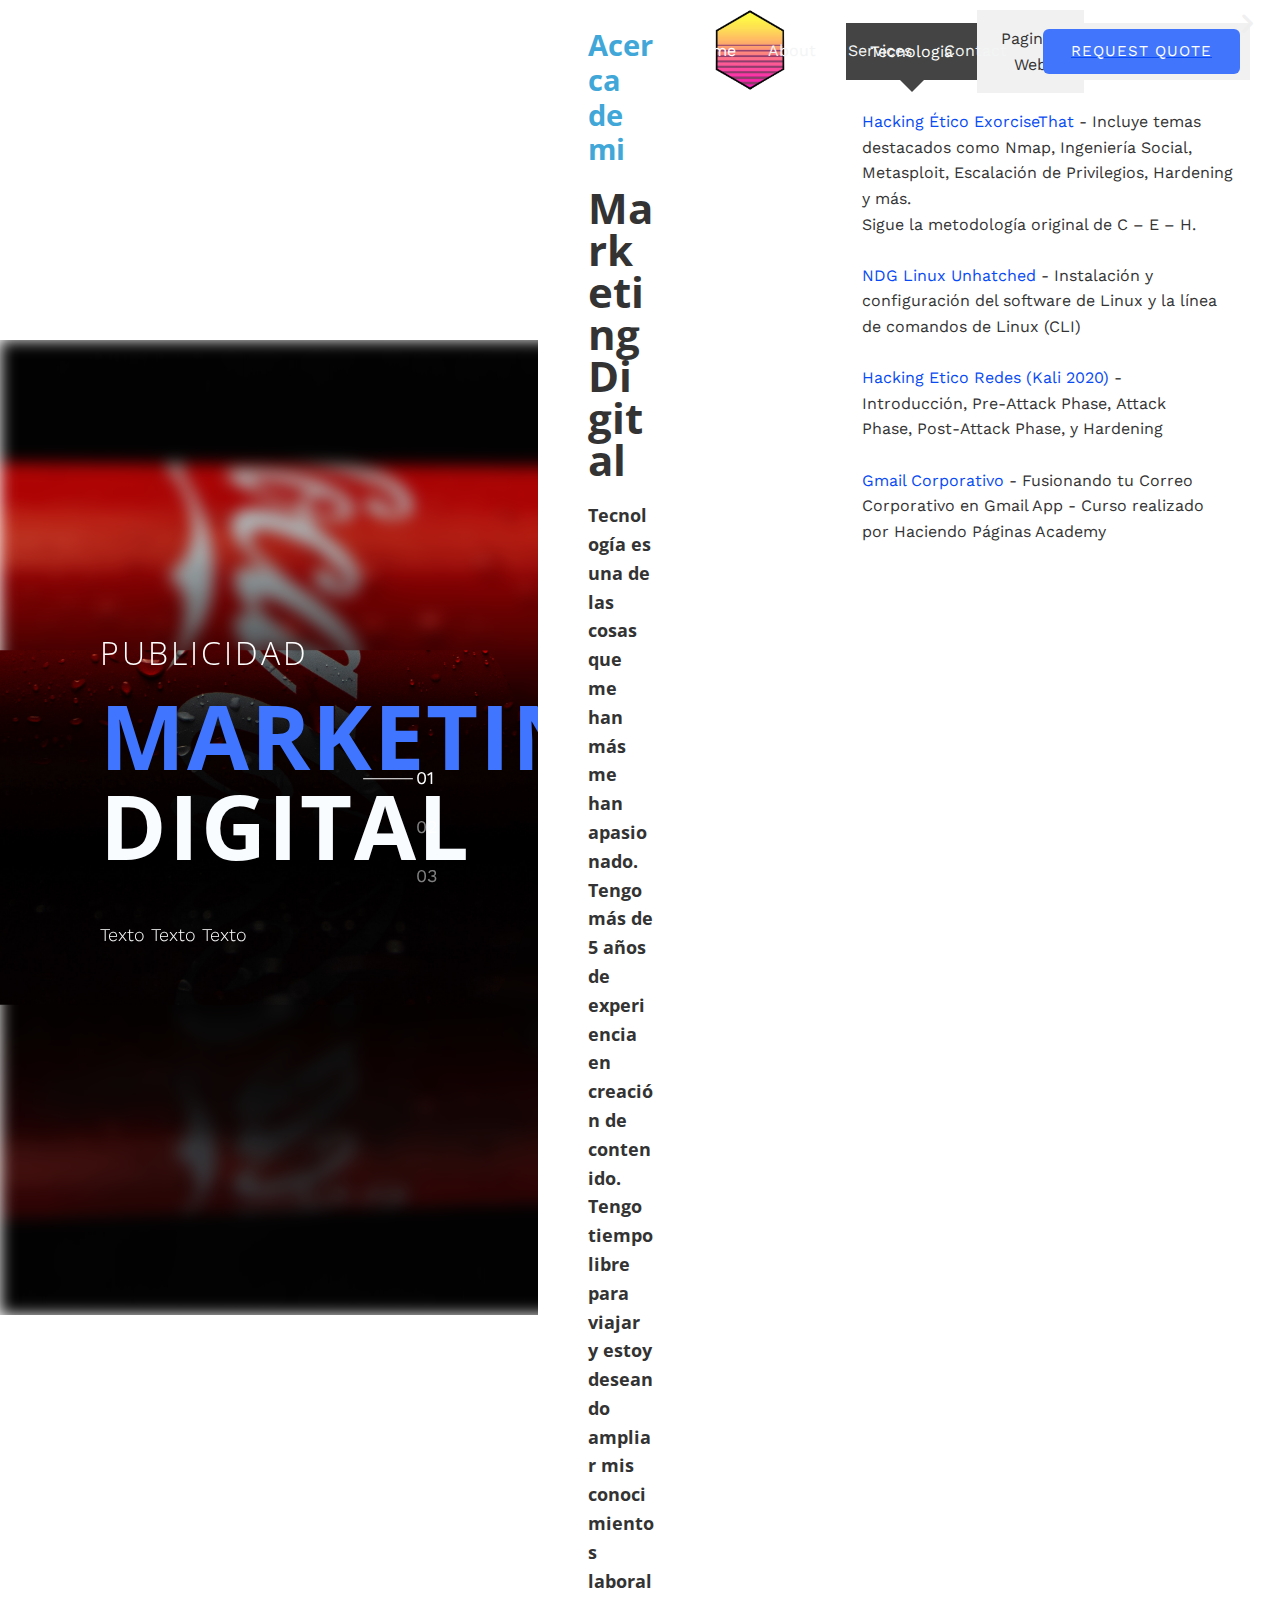
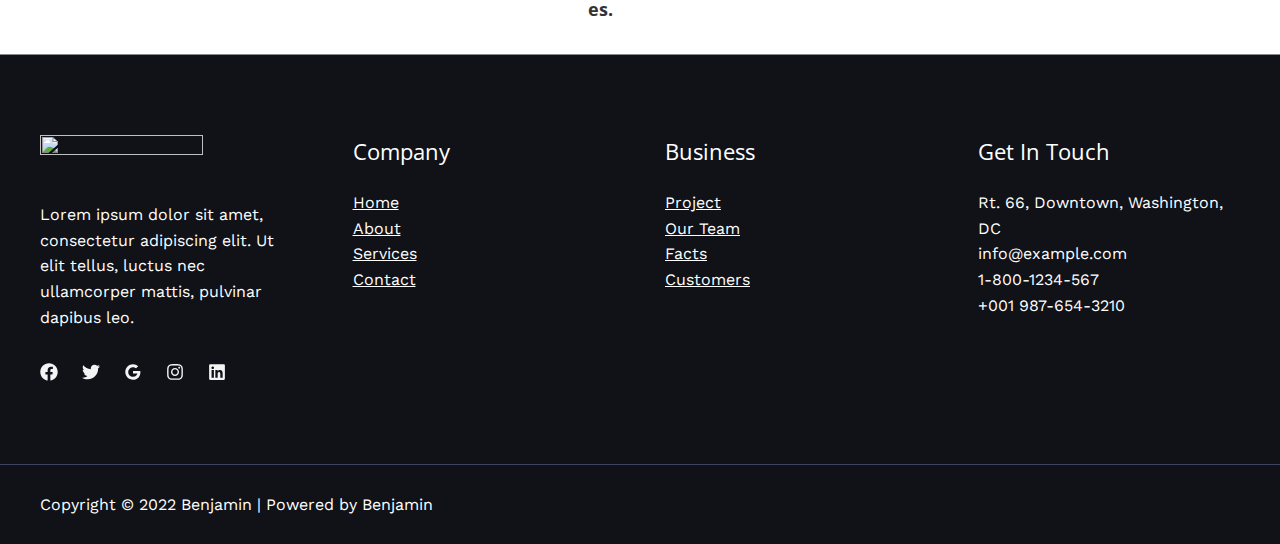
==== index.html @ 21168aa7 "pagina web" ====
<!DOCTYPE html>
<html lang="en-US">
<head>
<meta charset="UTF-8">
<meta name="viewport" content="width=device-width, initial-scale=1">
<link rel="profile" href="https://gmpg.org/xfn/11">

<title>Benjamin &#8211; Just another WordPress site</title>
<meta name="robots" content="max-image-preview:large">
<link rel="dns-prefetch" href="//fonts.googleapis.com">
<link rel="alternate" type="application/rss+xml" title="Benjamin &raquo; Feed" href="https://hexabenja.github.io/feed/">
<link rel="alternate" type="application/rss+xml" title="Benjamin &raquo; Comments Feed" href="https://hexabenja.github.io/comments/feed/">
<link rel="alternate" type="application/rss+xml" title="Benjamin &raquo; Home Comments Feed" href="https://hexabenja.github.io/home/feed/">
<script>
window._wpemojiSettings = {"baseUrl":"https:\/\/s.w.org\/images\/core\/emoji\/14.0.0\/72x72\/","ext":".png","svgUrl":"https:\/\/s.w.org\/images\/core\/emoji\/14.0.0\/svg\/","svgExt":".svg","source":{"concatemoji":"https:\/\/hexabenja.github.io\/wp-includes\/js\/wp-emoji-release.min.js?ver=6.1"}};
/*! This file is auto-generated */
!function(e,a,t){var n,r,o,i=a.createElement("canvas"),p=i.getContext&&i.getContext("2d");function s(e,t){var a=String.fromCharCode,e=(p.clearRect(0,0,i.width,i.height),p.fillText(a.apply(this,e),0,0),i.toDataURL());return p.clearRect(0,0,i.width,i.height),p.fillText(a.apply(this,t),0,0),e===i.toDataURL()}function c(e){var t=a.createElement("script");t.src=e,t.defer=t.type="text/javascript",a.getElementsByTagName("head")[0].appendChild(t)}for(o=Array("flag","emoji"),t.supports={everything:!0,everythingExceptFlag:!0},r=0;r<o.length;r++)t.supports[o[r]]=function(e){if(p&&p.fillText)switch(p.textBaseline="top",p.font="600 32px Arial",e){case"flag":return s([127987,65039,8205,9895,65039],[127987,65039,8203,9895,65039])?!1:!s([55356,56826,55356,56819],[55356,56826,8203,55356,56819])&&!s([55356,57332,56128,56423,56128,56418,56128,56421,56128,56430,56128,56423,56128,56447],[55356,57332,8203,56128,56423,8203,56128,56418,8203,56128,56421,8203,56128,56430,8203,56128,56423,8203,56128,56447]);case"emoji":return!s([129777,127995,8205,129778,127999],[129777,127995,8203,129778,127999])}return!1}(o[r]),t.supports.everything=t.supports.everything&&t.supports[o[r]],"flag"!==o[r]&&(t.supports.everythingExceptFlag=t.supports.everythingExceptFlag&&t.supports[o[r]]);t.supports.everythingExceptFlag=t.supports.everythingExceptFlag&&!t.supports.flag,t.DOMReady=!1,t.readyCallback=function(){t.DOMReady=!0},t.supports.everything||(n=function(){t.readyCallback()},a.addEventListener?(a.addEventListener("DOMContentLoaded",n,!1),e.addEventListener("load",n,!1)):(e.attachEvent("onload",n),a.attachEvent("onreadystatechange",function(){"complete"===a.readyState&&t.readyCallback()})),(e=t.source||{}).concatemoji?c(e.concatemoji):e.wpemoji&&e.twemoji&&(c(e.twemoji),c(e.wpemoji)))}(window,document,window._wpemojiSettings);
</script>
<style>img.wp-smiley,
img.emoji {
	display: inline !important;
	border: none !important;
	box-shadow: none !important;
	height: 1em !important;
	width: 1em !important;
	margin: 0 0.07em !important;
	vertical-align: -0.1em !important;
	background: none !important;
	padding: 0 !important;
}</style>
	<link rel="stylesheet" id="astra-theme-css-css" href="https://hexabenja.github.io/wp-content/themes/astra/assets/css/minified/frontend.min.css?ver=3.9.2" media="all">
<style id="astra-theme-css-inline-css">.ast-no-sidebar .entry-content .alignfull {margin-left: calc( -50vw + 50%);margin-right: calc( -50vw + 50%);max-width: 100vw;width: 100vw;}.ast-no-sidebar .entry-content .alignwide {margin-left: calc(-41vw + 50%);margin-right: calc(-41vw + 50%);max-width: unset;width: unset;}.ast-no-sidebar .entry-content .alignfull .alignfull,.ast-no-sidebar .entry-content .alignfull .alignwide,.ast-no-sidebar .entry-content .alignwide .alignfull,.ast-no-sidebar .entry-content .alignwide .alignwide,.ast-no-sidebar .entry-content .wp-block-column .alignfull,.ast-no-sidebar .entry-content .wp-block-column .alignwide{width: 100%;margin-left: auto;margin-right: auto;}.wp-block-gallery,.blocks-gallery-grid {margin: 0;}.wp-block-separator {max-width: 100px;}.wp-block-separator.is-style-wide,.wp-block-separator.is-style-dots {max-width: none;}.entry-content .has-2-columns .wp-block-column:first-child {padding-right: 10px;}.entry-content .has-2-columns .wp-block-column:last-child {padding-left: 10px;}@media (max-width: 782px) {.entry-content .wp-block-columns .wp-block-column {flex-basis: 100%;}.entry-content .has-2-columns .wp-block-column:first-child {padding-right: 0;}.entry-content .has-2-columns .wp-block-column:last-child {padding-left: 0;}}body .entry-content .wp-block-latest-posts {margin-left: 0;}body .entry-content .wp-block-latest-posts li {list-style: none;}.ast-no-sidebar .ast-container .entry-content .wp-block-latest-posts {margin-left: 0;}.ast-header-break-point .entry-content .alignwide {margin-left: auto;margin-right: auto;}.entry-content .blocks-gallery-item img {margin-bottom: auto;}.wp-block-pullquote {border-top: 4px solid #555d66;border-bottom: 4px solid #555d66;color: #40464d;}:root{--ast-container-default-xlg-padding:6.67em;--ast-container-default-lg-padding:5.67em;--ast-container-default-slg-padding:4.34em;--ast-container-default-md-padding:3.34em;--ast-container-default-sm-padding:6.67em;--ast-container-default-xs-padding:2.4em;--ast-container-default-xxs-padding:1.4em;}html{font-size:100%;}a,.page-title{color:var(--ast-global-color-1);}a:hover,a:focus{color:var(--ast-global-color-1);}body,button,input,select,textarea,.ast-button,.ast-custom-button{font-family:'Work Sans',sans-serif;font-weight:400;font-size:16px;font-size:1rem;line-height:1.6;}blockquote{color:var(--ast-global-color-3);}h1,.entry-content h1,.entry-content h1 a,h2,.entry-content h2,.entry-content h2 a,h3,.entry-content h3,.entry-content h3 a,h4,.entry-content h4,.entry-content h4 a,h5,.entry-content h5,.entry-content h5 a,h6,.entry-content h6,.entry-content h6 a,.site-title,.site-title a{font-family:'Open Sans',sans-serif;font-weight:700;}.site-title{font-size:35px;font-size:2.1875rem;display:none;}header .custom-logo-link img{max-width:120px;}.astra-logo-svg{width:120px;}.ast-archive-description .ast-archive-title{font-size:40px;font-size:2.5rem;}.site-header .site-description{font-size:15px;font-size:0.9375rem;display:none;}.entry-title{font-size:30px;font-size:1.875rem;}h1,.entry-content h1,.entry-content h1 a{font-size:48px;font-size:3rem;font-weight:700;font-family:'Open Sans',sans-serif;line-height:1.2;}h2,.entry-content h2,.entry-content h2 a{font-size:42px;font-size:2.625rem;font-family:'Open Sans',sans-serif;line-height:1;}h3,.entry-content h3,.entry-content h3 a{font-size:28px;font-size:1.75rem;font-family:'Open Sans',sans-serif;line-height:1;}h4,.entry-content h4,.entry-content h4 a{font-size:20px;font-size:1.25rem;font-family:'Open Sans',sans-serif;}h5,.entry-content h5,.entry-content h5 a{font-size:18px;font-size:1.125rem;font-family:'Open Sans',sans-serif;}h6,.entry-content h6,.entry-content h6 a{font-size:15px;font-size:0.9375rem;font-family:'Open Sans',sans-serif;}.ast-single-post .entry-title,.page-title{font-size:30px;font-size:1.875rem;}::selection{background-color:var(--ast-global-color-0);color:#ffffff;}body,h1,.entry-title a,.entry-content h1,.entry-content h1 a,h2,.entry-content h2,.entry-content h2 a,h3,.entry-content h3,.entry-content h3 a,h4,.entry-content h4,.entry-content h4 a,h5,.entry-content h5,.entry-content h5 a,h6,.entry-content h6,.entry-content h6 a{color:var(--ast-global-color-3);}.tagcloud a:hover,.tagcloud a:focus,.tagcloud a.current-item{color:#ffffff;border-color:var(--ast-global-color-1);background-color:var(--ast-global-color-1);}input:focus,input[type="text"]:focus,input[type="email"]:focus,input[type="url"]:focus,input[type="password"]:focus,input[type="reset"]:focus,input[type="search"]:focus,textarea:focus{border-color:var(--ast-global-color-1);}input[type="radio"]:checked,input[type=reset],input[type="checkbox"]:checked,input[type="checkbox"]:hover:checked,input[type="checkbox"]:focus:checked,input[type=range]::-webkit-slider-thumb{border-color:var(--ast-global-color-1);background-color:var(--ast-global-color-1);box-shadow:none;}.site-footer a:hover + .post-count,.site-footer a:focus + .post-count{background:var(--ast-global-color-1);border-color:var(--ast-global-color-1);}.single .nav-links .nav-previous,.single .nav-links .nav-next{color:var(--ast-global-color-1);}.entry-meta,.entry-meta *{line-height:1.45;color:var(--ast-global-color-1);}.entry-meta a:hover,.entry-meta a:hover *,.entry-meta a:focus,.entry-meta a:focus *,.page-links > .page-link,.page-links .page-link:hover,.post-navigation a:hover{color:var(--ast-global-color-1);}#cat option,.secondary .calendar_wrap thead a,.secondary .calendar_wrap thead a:visited{color:var(--ast-global-color-1);}.secondary .calendar_wrap #today,.ast-progress-val span{background:var(--ast-global-color-1);}.secondary a:hover + .post-count,.secondary a:focus + .post-count{background:var(--ast-global-color-1);border-color:var(--ast-global-color-1);}.calendar_wrap #today > a{color:#ffffff;}.page-links .page-link,.single .post-navigation a{color:var(--ast-global-color-1);}.widget-title{font-size:22px;font-size:1.375rem;color:var(--ast-global-color-3);}.site-logo-img img{ transition:all 0.2s linear;}.ast-page-builder-template .hentry {margin: 0;}.ast-page-builder-template .site-content > .ast-container {max-width: 100%;padding: 0;}.ast-page-builder-template .site-content #primary {padding: 0;margin: 0;}.ast-page-builder-template .no-results {text-align: center;margin: 4em auto;}.ast-page-builder-template .ast-pagination {padding: 2em;}.ast-page-builder-template .entry-header.ast-no-title.ast-no-thumbnail {margin-top: 0;}.ast-page-builder-template .entry-header.ast-header-without-markup {margin-top: 0;margin-bottom: 0;}.ast-page-builder-template .entry-header.ast-no-title.ast-no-meta {margin-bottom: 0;}.ast-page-builder-template.single .post-navigation {padding-bottom: 2em;}.ast-page-builder-template.single-post .site-content > .ast-container {max-width: 100%;}.ast-page-builder-template .entry-header {margin-top: 4em;margin-left: auto;margin-right: auto;padding-left: 20px;padding-right: 20px;}.single.ast-page-builder-template .entry-header {padding-left: 20px;padding-right: 20px;}.ast-page-builder-template .ast-archive-description {margin: 4em auto 0;padding-left: 20px;padding-right: 20px;}.ast-page-builder-template.ast-no-sidebar .entry-content .alignwide {margin-left: 0;margin-right: 0;}@media (max-width:768px){#ast-desktop-header{display:none;}}@media (min-width:768px){#ast-mobile-header{display:none;}}.wp-block-buttons.aligncenter{justify-content:center;}@media (max-width:782px){.entry-content .wp-block-columns .wp-block-column{margin-left:0px;}}.wp-block-image.aligncenter{margin-left:auto;margin-right:auto;}.wp-block-table.aligncenter{margin-left:auto;margin-right:auto;}@media (max-width:768px){.ast-separate-container #primary,.ast-separate-container #secondary{padding:1.5em 0;}#primary,#secondary{padding:1.5em 0;margin:0;}.ast-left-sidebar #content > .ast-container{display:flex;flex-direction:column-reverse;width:100%;}.ast-separate-container .ast-article-post,.ast-separate-container .ast-article-single{padding:1.5em 2.14em;}.ast-author-box img.avatar{margin:20px 0 0 0;}}@media (min-width:769px){.ast-separate-container.ast-right-sidebar #primary,.ast-separate-container.ast-left-sidebar #primary{border:0;}.search-no-results.ast-separate-container #primary{margin-bottom:4em;}}.elementor-button-wrapper .elementor-button{border-style:solid;text-decoration:none;border-top-width:0px;border-right-width:0px;border-left-width:0px;border-bottom-width:0px;}body .elementor-button.elementor-size-sm,body .elementor-button.elementor-size-xs,body .elementor-button.elementor-size-md,body .elementor-button.elementor-size-lg,body .elementor-button.elementor-size-xl,body .elementor-button{border-radius:6px;padding-top:17px;padding-right:35px;padding-bottom:17px;padding-left:35px;}.elementor-button-wrapper .elementor-button{border-color:var(--ast-global-color-0);background-color:var(--ast-global-color-0);}.elementor-button-wrapper .elementor-button:hover,.elementor-button-wrapper .elementor-button:focus{color:#ffffff;background-color:var(--ast-global-color-1);border-color:var(--ast-global-color-1);}.wp-block-button .wp-block-button__link ,.elementor-button-wrapper .elementor-button,.elementor-button-wrapper .elementor-button:visited{color:#ffffff;}.elementor-button-wrapper .elementor-button{font-family:inherit;font-weight:400;line-height:1;text-transform:uppercase;letter-spacing:1px;}body .elementor-button.elementor-size-sm,body .elementor-button.elementor-size-xs,body .elementor-button.elementor-size-md,body .elementor-button.elementor-size-lg,body .elementor-button.elementor-size-xl,body .elementor-button{font-size:15px;font-size:0.9375rem;}.wp-block-button .wp-block-button__link:hover,.wp-block-button .wp-block-button__link:focus{color:#ffffff;background-color:var(--ast-global-color-1);border-color:var(--ast-global-color-1);}.elementor-widget-heading h1.elementor-heading-title{line-height:1.2;}.elementor-widget-heading h2.elementor-heading-title{line-height:1;}.elementor-widget-heading h3.elementor-heading-title{line-height:1;}.wp-block-button .wp-block-button__link{border-style:solid;border-top-width:0px;border-right-width:0px;border-left-width:0px;border-bottom-width:0px;border-color:var(--ast-global-color-0);background-color:var(--ast-global-color-0);color:#ffffff;font-family:inherit;font-weight:400;line-height:1;text-transform:uppercase;letter-spacing:1px;font-size:15px;font-size:0.9375rem;border-radius:6px;padding-top:17px;padding-right:35px;padding-bottom:17px;padding-left:35px;}.menu-toggle,button,.ast-button,.ast-custom-button,.button,input#submit,input[type="button"],input[type="submit"],input[type="reset"]{border-style:solid;border-top-width:0px;border-right-width:0px;border-left-width:0px;border-bottom-width:0px;color:#ffffff;border-color:var(--ast-global-color-0);background-color:var(--ast-global-color-0);border-radius:6px;padding-top:17px;padding-right:35px;padding-bottom:17px;padding-left:35px;font-family:inherit;font-weight:400;font-size:15px;font-size:0.9375rem;line-height:1;text-transform:uppercase;letter-spacing:1px;}button:focus,.menu-toggle:hover,button:hover,.ast-button:hover,.ast-custom-button:hover .button:hover,.ast-custom-button:hover ,input[type=reset]:hover,input[type=reset]:focus,input#submit:hover,input#submit:focus,input[type="button"]:hover,input[type="button"]:focus,input[type="submit"]:hover,input[type="submit"]:focus{color:#ffffff;background-color:var(--ast-global-color-1);border-color:var(--ast-global-color-1);}@media (min-width:544px){.ast-container{max-width:100%;}}@media (max-width:544px){.ast-separate-container .ast-article-post,.ast-separate-container .ast-article-single,.ast-separate-container .comments-title,.ast-separate-container .ast-archive-description{padding:1.5em 1em;}.ast-separate-container #content .ast-container{padding-left:0.54em;padding-right:0.54em;}.ast-separate-container .ast-comment-list li.depth-1{padding:1.5em 1em;margin-bottom:1.5em;}.ast-separate-container .ast-comment-list .bypostauthor{padding:.5em;}.ast-search-menu-icon.ast-dropdown-active .search-field{width:170px;}}@media (max-width:768px){.ast-mobile-header-stack .main-header-bar .ast-search-menu-icon{display:inline-block;}.ast-header-break-point.ast-header-custom-item-outside .ast-mobile-header-stack .main-header-bar .ast-search-icon{margin:0;}.ast-comment-avatar-wrap img{max-width:2.5em;}.ast-separate-container .ast-comment-list li.depth-1{padding:1.5em 2.14em;}.ast-separate-container .comment-respond{padding:2em 2.14em;}.ast-comment-meta{padding:0 1.8888em 1.3333em;}}body,.ast-separate-container{background-color:var(--ast-global-color-4);;background-image:none;;}.ast-no-sidebar.ast-separate-container .entry-content .alignfull {margin-left: -6.67em;margin-right: -6.67em;width: auto;}@media (max-width: 1200px) {.ast-no-sidebar.ast-separate-container .entry-content .alignfull {margin-left: -2.4em;margin-right: -2.4em;}}@media (max-width: 768px) {.ast-no-sidebar.ast-separate-container .entry-content .alignfull {margin-left: -2.14em;margin-right: -2.14em;}}@media (max-width: 544px) {.ast-no-sidebar.ast-separate-container .entry-content .alignfull {margin-left: -1em;margin-right: -1em;}}.ast-no-sidebar.ast-separate-container .entry-content .alignwide {margin-left: -20px;margin-right: -20px;}.ast-no-sidebar.ast-separate-container .entry-content .wp-block-column .alignfull,.ast-no-sidebar.ast-separate-container .entry-content .wp-block-column .alignwide {margin-left: auto;margin-right: auto;width: 100%;}@media (max-width:768px){.site-title{display:none;}.ast-archive-description .ast-archive-title{font-size:40px;}.site-header .site-description{display:none;}.entry-title{font-size:30px;}h1,.entry-content h1,.entry-content h1 a{font-size:40px;}h2,.entry-content h2,.entry-content h2 a{font-size:35px;}h3,.entry-content h3,.entry-content h3 a{font-size:24px;}.ast-single-post .entry-title,.page-title{font-size:30px;}.astra-logo-svg{width:140px;}header .custom-logo-link img,.ast-header-break-point .site-logo-img .custom-mobile-logo-link img{max-width:140px;}}@media (max-width:544px){.site-title{display:none;}.ast-archive-description .ast-archive-title{font-size:40px;}.site-header .site-description{display:none;}.entry-title{font-size:30px;}h1,.entry-content h1,.entry-content h1 a{font-size:28px;}h2,.entry-content h2,.entry-content h2 a{font-size:24px;}h3,.entry-content h3,.entry-content h3 a{font-size:20px;}h4,.entry-content h4,.entry-content h4 a{font-size:18px;font-size:1.125rem;}h5,.entry-content h5,.entry-content h5 a{font-size:17px;font-size:1.0625rem;}h6,.entry-content h6,.entry-content h6 a{font-size:15px;font-size:0.9375rem;}.ast-single-post .entry-title,.page-title{font-size:30px;}header .custom-logo-link img,.ast-header-break-point .site-branding img,.ast-header-break-point .custom-logo-link img{max-width:120px;}.astra-logo-svg{width:120px;}.ast-header-break-point .site-logo-img .custom-mobile-logo-link img{max-width:120px;}}@media (max-width:768px){html{font-size:91.2%;}}@media (max-width:544px){html{font-size:91.2%;}}@media (min-width:769px){.ast-container{max-width:1240px;}}@font-face {font-family: "Astra";src: url(https://hexabenja.github.io/wp-content/themes/astra/assets/fonts/astra.woff) format("woff"),url(https://hexabenja.github.io/wp-content/themes/astra/assets/fonts/astra.ttf) format("truetype"),url(https://hexabenja.github.io/wp-content/themes/astra/assets/fonts/astra.svg#astra) format("svg");font-weight: normal;font-style: normal;font-display: fallback;}@media (min-width:769px){.main-header-menu .sub-menu .menu-item.ast-left-align-sub-menu:hover > .sub-menu,.main-header-menu .sub-menu .menu-item.ast-left-align-sub-menu.focus > .sub-menu{margin-left:-2px;}}.ast-theme-transparent-header [data-section="section-header-mobile-trigger"] .ast-button-wrap .ast-mobile-menu-trigger-fill,.ast-theme-transparent-header [data-section="section-header-mobile-trigger"] .ast-button-wrap .ast-mobile-menu-trigger-minimal{border:none;}.astra-icon-down_arrow::after {content: "\e900";font-family: Astra;}.astra-icon-close::after {content: "\e5cd";font-family: Astra;}.astra-icon-drag_handle::after {content: "\e25d";font-family: Astra;}.astra-icon-format_align_justify::after {content: "\e235";font-family: Astra;}.astra-icon-menu::after {content: "\e5d2";font-family: Astra;}.astra-icon-reorder::after {content: "\e8fe";font-family: Astra;}.astra-icon-search::after {content: "\e8b6";font-family: Astra;}.astra-icon-zoom_in::after {content: "\e56b";font-family: Astra;}.astra-icon-check-circle::after {content: "\e901";font-family: Astra;}.astra-icon-shopping-cart::after {content: "\f07a";font-family: Astra;}.astra-icon-shopping-bag::after {content: "\f290";font-family: Astra;}.astra-icon-shopping-basket::after {content: "\f291";font-family: Astra;}.astra-icon-circle-o::after {content: "\e903";font-family: Astra;}.astra-icon-certificate::after {content: "\e902";font-family: Astra;}blockquote {padding: 1.2em;}:root .has-ast-global-color-0-color{color:var(--ast-global-color-0);}:root .has-ast-global-color-0-background-color{background-color:var(--ast-global-color-0);}:root .wp-block-button .has-ast-global-color-0-color{color:var(--ast-global-color-0);}:root .wp-block-button .has-ast-global-color-0-background-color{background-color:var(--ast-global-color-0);}:root .has-ast-global-color-1-color{color:var(--ast-global-color-1);}:root .has-ast-global-color-1-background-color{background-color:var(--ast-global-color-1);}:root .wp-block-button .has-ast-global-color-1-color{color:var(--ast-global-color-1);}:root .wp-block-button .has-ast-global-color-1-background-color{background-color:var(--ast-global-color-1);}:root .has-ast-global-color-2-color{color:var(--ast-global-color-2);}:root .has-ast-global-color-2-background-color{background-color:var(--ast-global-color-2);}:root .wp-block-button .has-ast-global-color-2-color{color:var(--ast-global-color-2);}:root .wp-block-button .has-ast-global-color-2-background-color{background-color:var(--ast-global-color-2);}:root .has-ast-global-color-3-color{color:var(--ast-global-color-3);}:root .has-ast-global-color-3-background-color{background-color:var(--ast-global-color-3);}:root .wp-block-button .has-ast-global-color-3-color{color:var(--ast-global-color-3);}:root .wp-block-button .has-ast-global-color-3-background-color{background-color:var(--ast-global-color-3);}:root .has-ast-global-color-4-color{color:var(--ast-global-color-4);}:root .has-ast-global-color-4-background-color{background-color:var(--ast-global-color-4);}:root .wp-block-button .has-ast-global-color-4-color{color:var(--ast-global-color-4);}:root .wp-block-button .has-ast-global-color-4-background-color{background-color:var(--ast-global-color-4);}:root .has-ast-global-color-5-color{color:var(--ast-global-color-5);}:root .has-ast-global-color-5-background-color{background-color:var(--ast-global-color-5);}:root .wp-block-button .has-ast-global-color-5-color{color:var(--ast-global-color-5);}:root .wp-block-button .has-ast-global-color-5-background-color{background-color:var(--ast-global-color-5);}:root .has-ast-global-color-6-color{color:var(--ast-global-color-6);}:root .has-ast-global-color-6-background-color{background-color:var(--ast-global-color-6);}:root .wp-block-button .has-ast-global-color-6-color{color:var(--ast-global-color-6);}:root .wp-block-button .has-ast-global-color-6-background-color{background-color:var(--ast-global-color-6);}:root .has-ast-global-color-7-color{color:var(--ast-global-color-7);}:root .has-ast-global-color-7-background-color{background-color:var(--ast-global-color-7);}:root .wp-block-button .has-ast-global-color-7-color{color:var(--ast-global-color-7);}:root .wp-block-button .has-ast-global-color-7-background-color{background-color:var(--ast-global-color-7);}:root .has-ast-global-color-8-color{color:var(--ast-global-color-8);}:root .has-ast-global-color-8-background-color{background-color:var(--ast-global-color-8);}:root .wp-block-button .has-ast-global-color-8-color{color:var(--ast-global-color-8);}:root .wp-block-button .has-ast-global-color-8-background-color{background-color:var(--ast-global-color-8);}:root{--ast-global-color-0:#4175FC;--ast-global-color-1:#084AF3;--ast-global-color-2:#101218;--ast-global-color-3:#494B51;--ast-global-color-4:#F3F5F5;--ast-global-color-5:#FFFFFF;--ast-global-color-6:#000000;--ast-global-color-7:#4B4F58;--ast-global-color-8:#F6F7F8;}:root {--ast-border-color : #dddddd;}.ast-theme-transparent-header #masthead .site-logo-img .transparent-custom-logo .astra-logo-svg{width:120px;}.ast-theme-transparent-header #masthead .site-logo-img .transparent-custom-logo img{ max-width:120px;}@media (min-width:768px){.ast-theme-transparent-header #masthead{position:absolute;left:0;right:0;}.ast-theme-transparent-header .main-header-bar,.ast-theme-transparent-header.ast-header-break-point .main-header-bar{background:none;}body.elementor-editor-active.ast-theme-transparent-header #masthead,.fl-builder-edit .ast-theme-transparent-header #masthead,body.vc_editor.ast-theme-transparent-header #masthead,body.brz-ed.ast-theme-transparent-header #masthead{z-index:0;}.ast-header-break-point.ast-replace-site-logo-transparent.ast-theme-transparent-header .custom-mobile-logo-link{display:none;}.ast-header-break-point.ast-replace-site-logo-transparent.ast-theme-transparent-header .transparent-custom-logo{display:inline-block;}.ast-theme-transparent-header .ast-above-header,.ast-theme-transparent-header .ast-above-header.ast-above-header-bar{background-image:none;background-color:transparent;}.ast-theme-transparent-header .ast-below-header{background-image:none;background-color:transparent;}}.ast-theme-transparent-header .ast-builder-menu .main-header-menu,.ast-theme-transparent-header .ast-builder-menu .main-header-menu .menu-link,.ast-theme-transparent-header [CLASS*="ast-builder-menu-"] .main-header-menu .menu-item > .menu-link,.ast-theme-transparent-header .ast-masthead-custom-menu-items,.ast-theme-transparent-header .ast-masthead-custom-menu-items a,.ast-theme-transparent-header .ast-builder-menu .main-header-menu .menu-item > .ast-menu-toggle,.ast-theme-transparent-header .ast-builder-menu .main-header-menu .menu-item > .ast-menu-toggle,.ast-theme-transparent-header .ast-above-header-navigation a,.ast-header-break-point.ast-theme-transparent-header .ast-above-header-navigation a,.ast-header-break-point.ast-theme-transparent-header .ast-above-header-navigation > ul.ast-above-header-menu > .menu-item-has-children:not(.current-menu-item) > .ast-menu-toggle,.ast-theme-transparent-header .ast-below-header-menu,.ast-theme-transparent-header .ast-below-header-menu a,.ast-header-break-point.ast-theme-transparent-header .ast-below-header-menu a,.ast-header-break-point.ast-theme-transparent-header .ast-below-header-menu,.ast-theme-transparent-header .main-header-menu .menu-link{color:var(--ast-global-color-4);}.ast-theme-transparent-header .ast-builder-menu .main-header-menu .menu-item:hover > .menu-link,.ast-theme-transparent-header .ast-builder-menu .main-header-menu .menu-item:hover > .ast-menu-toggle,.ast-theme-transparent-header .ast-builder-menu .main-header-menu .ast-masthead-custom-menu-items a:hover,.ast-theme-transparent-header .ast-builder-menu .main-header-menu .focus > .menu-link,.ast-theme-transparent-header .ast-builder-menu .main-header-menu .focus > .ast-menu-toggle,.ast-theme-transparent-header .ast-builder-menu .main-header-menu .current-menu-item > .menu-link,.ast-theme-transparent-header .ast-builder-menu .main-header-menu .current-menu-ancestor > .menu-link,.ast-theme-transparent-header .ast-builder-menu .main-header-menu .current-menu-item > .ast-menu-toggle,.ast-theme-transparent-header .ast-builder-menu .main-header-menu .current-menu-ancestor > .ast-menu-toggle,.ast-theme-transparent-header [CLASS*="ast-builder-menu-"] .main-header-menu .current-menu-item > .menu-link,.ast-theme-transparent-header [CLASS*="ast-builder-menu-"] .main-header-menu .current-menu-ancestor > .menu-link,.ast-theme-transparent-header [CLASS*="ast-builder-menu-"] .main-header-menu .current-menu-item > .ast-menu-toggle,.ast-theme-transparent-header [CLASS*="ast-builder-menu-"] .main-header-menu .current-menu-ancestor > .ast-menu-toggle,.ast-theme-transparent-header .main-header-menu .menu-item:hover > .menu-link,.ast-theme-transparent-header .main-header-menu .current-menu-item > .menu-link,.ast-theme-transparent-header .main-header-menu .current-menu-ancestor > .menu-link{color:var(--ast-global-color-5);}@media (max-width:768px){.ast-theme-transparent-header #masthead{position:absolute;left:0;right:0;}.ast-theme-transparent-header .main-header-bar,.ast-theme-transparent-header.ast-header-break-point .main-header-bar{background:none;}body.elementor-editor-active.ast-theme-transparent-header #masthead,.fl-builder-edit .ast-theme-transparent-header #masthead,body.vc_editor.ast-theme-transparent-header #masthead,body.brz-ed.ast-theme-transparent-header #masthead{z-index:0;}.ast-header-break-point.ast-replace-site-logo-transparent.ast-theme-transparent-header .custom-mobile-logo-link{display:none;}.ast-header-break-point.ast-replace-site-logo-transparent.ast-theme-transparent-header .transparent-custom-logo{display:inline-block;}.ast-theme-transparent-header .ast-above-header,.ast-theme-transparent-header .ast-above-header.ast-above-header-bar{background-image:none;background-color:transparent;}.ast-theme-transparent-header .ast-below-header{background-image:none;background-color:transparent;}}@media (max-width:768px){.ast-theme-transparent-header .ast-builder-menu .main-header-menu,.ast-theme-transparent-header .ast-builder-menu .main-header-menu .menu-link,.ast-theme-transparent-header [CLASS*="ast-builder-menu-"] .main-header-menu .menu-item > .menu-link,.ast-theme-transparent-header .ast-masthead-custom-menu-items,.ast-theme-transparent-header .ast-masthead-custom-menu-items a,.ast-theme-transparent-header .ast-builder-menu .main-header-menu .menu-item > .ast-menu-toggle,.ast-theme-transparent-header .ast-builder-menu .main-header-menu .menu-item > .ast-menu-toggle,.ast-theme-transparent-header .main-header-menu .menu-link{color:var(--ast-global-color-3);}.ast-theme-transparent-header .ast-builder-menu .main-header-menu .menu-item:hover > .menu-link,.ast-theme-transparent-header .ast-builder-menu .main-header-menu .menu-item:hover > .ast-menu-toggle,.ast-theme-transparent-header .ast-builder-menu .main-header-menu .ast-masthead-custom-menu-items a:hover,.ast-theme-transparent-header .ast-builder-menu .main-header-menu .focus > .menu-link,.ast-theme-transparent-header .ast-builder-menu .main-header-menu .focus > .ast-menu-toggle,.ast-theme-transparent-header .ast-builder-menu .main-header-menu .current-menu-item > .menu-link,.ast-theme-transparent-header .ast-builder-menu .main-header-menu .current-menu-ancestor > .menu-link,.ast-theme-transparent-header .ast-builder-menu .main-header-menu .current-menu-item > .ast-menu-toggle,.ast-theme-transparent-header .ast-builder-menu .main-header-menu .current-menu-ancestor > .ast-menu-toggle,.ast-theme-transparent-header [CLASS*="ast-builder-menu-"] .main-header-menu .current-menu-item > .menu-link,.ast-theme-transparent-header [CLASS*="ast-builder-menu-"] .main-header-menu .current-menu-ancestor > .menu-link,.ast-theme-transparent-header [CLASS*="ast-builder-menu-"] .main-header-menu .current-menu-item > .ast-menu-toggle,.ast-theme-transparent-header [CLASS*="ast-builder-menu-"] .main-header-menu .current-menu-ancestor > .ast-menu-toggle,.ast-theme-transparent-header .main-header-menu .menu-item:hover > .menu-link,.ast-theme-transparent-header .main-header-menu .current-menu-item > .menu-link,.ast-theme-transparent-header .main-header-menu .current-menu-ancestor > .menu-link{color:var(--ast-global-color-1);}}.ast-theme-transparent-header #ast-desktop-header > [CLASS*="-header-wrap"]:nth-last-child(2) > [CLASS*="-header-bar"],.ast-theme-transparent-header.ast-header-break-point #ast-mobile-header > [CLASS*="-header-wrap"]:nth-last-child(2) > [CLASS*="-header-bar"]{border-bottom-width:0px;border-bottom-style:solid;}.ast-breadcrumbs .trail-browse,.ast-breadcrumbs .trail-items,.ast-breadcrumbs .trail-items li{display:inline-block;margin:0;padding:0;border:none;background:inherit;text-indent:0;}.ast-breadcrumbs .trail-browse{font-size:inherit;font-style:inherit;font-weight:inherit;color:inherit;}.ast-breadcrumbs .trail-items{list-style:none;}.trail-items li::after{padding:0 0.3em;content:"\00bb";}.trail-items li:last-of-type::after{display:none;}h1,.entry-content h1,h2,.entry-content h2,h3,.entry-content h3,h4,.entry-content h4,h5,.entry-content h5,h6,.entry-content h6{color:var(--ast-global-color-2);}@media (max-width:768px){.ast-builder-grid-row-container.ast-builder-grid-row-tablet-3-firstrow .ast-builder-grid-row > *:first-child,.ast-builder-grid-row-container.ast-builder-grid-row-tablet-3-lastrow .ast-builder-grid-row > *:last-child{grid-column:1 / -1;}}@media (max-width:544px){.ast-builder-grid-row-container.ast-builder-grid-row-mobile-3-firstrow .ast-builder-grid-row > *:first-child,.ast-builder-grid-row-container.ast-builder-grid-row-mobile-3-lastrow .ast-builder-grid-row > *:last-child{grid-column:1 / -1;}}.ast-builder-layout-element[data-section="title_tagline"]{display:flex;}@media (max-width:768px){.ast-header-break-point .ast-builder-layout-element[data-section="title_tagline"]{display:flex;}}@media (max-width:544px){.ast-header-break-point .ast-builder-layout-element[data-section="title_tagline"]{display:flex;}}[data-section*="section-hb-button-"] .menu-link{display:none;}.ast-header-button-1[data-section*="section-hb-button-"] .ast-builder-button-wrap .ast-custom-button{line-height:1;}.ast-header-button-1 .ast-custom-button{color:var(--ast-global-color-5);background:var(--ast-global-color-0);}.ast-header-button-1 .ast-custom-button:hover{color:var(--ast-global-color-3);background:var(--ast-global-color-5);}.ast-header-button-1[data-section*="section-hb-button-"] .ast-builder-button-wrap .ast-custom-button{padding-top:15px;padding-bottom:15px;padding-left:28px;padding-right:28px;}.ast-header-button-1[data-section="section-hb-button-1"]{display:flex;}@media (max-width:768px){.ast-header-break-point .ast-header-button-1[data-section="section-hb-button-1"]{display:none;}}@media (max-width:544px){.ast-header-break-point .ast-header-button-1[data-section="section-hb-button-1"]{display:flex;}}.ast-builder-menu-1{font-family:inherit;font-weight:inherit;}.ast-builder-menu-1 .sub-menu,.ast-builder-menu-1 .inline-on-mobile .sub-menu{border-top-width:1px;border-bottom-width:1px;border-right-width:1px;border-left-width:1px;border-color:#eaeaea;border-style:solid;border-radius:0px;}.ast-builder-menu-1 .main-header-menu > .menu-item > .sub-menu,.ast-builder-menu-1 .main-header-menu > .menu-item > .astra-full-megamenu-wrapper{margin-top:0px;}.ast-desktop .ast-builder-menu-1 .main-header-menu > .menu-item > .sub-menu:before,.ast-desktop .ast-builder-menu-1 .main-header-menu > .menu-item > .astra-full-megamenu-wrapper:before{height:calc( 0px + 5px );}.ast-desktop .ast-builder-menu-1 .menu-item .sub-menu .menu-link{border-style:none;}@media (max-width:768px){.ast-builder-menu-1 .main-header-menu .menu-item > .menu-link{color:var(--ast-global-color-3);}.ast-builder-menu-1 .menu-item > .ast-menu-toggle{color:var(--ast-global-color-3);}.ast-builder-menu-1 .menu-item:hover > .menu-link,.ast-builder-menu-1 .inline-on-mobile .menu-item:hover > .ast-menu-toggle{color:var(--ast-global-color-1);}.ast-builder-menu-1 .menu-item:hover > .ast-menu-toggle{color:var(--ast-global-color-1);}.ast-builder-menu-1 .menu-item.current-menu-item > .menu-link,.ast-builder-menu-1 .inline-on-mobile .menu-item.current-menu-item > .ast-menu-toggle,.ast-builder-menu-1 .current-menu-ancestor > .menu-link,.ast-builder-menu-1 .current-menu-ancestor > .ast-menu-toggle{color:var(--ast-global-color-1);}.ast-builder-menu-1 .menu-item.current-menu-item > .ast-menu-toggle{color:var(--ast-global-color-1);}.ast-header-break-point .ast-builder-menu-1 .menu-item.menu-item-has-children > .ast-menu-toggle{top:0;}.ast-builder-menu-1 .menu-item-has-children > .menu-link:after{content:unset;}}@media (max-width:544px){.ast-header-break-point .ast-builder-menu-1 .menu-item.menu-item-has-children > .ast-menu-toggle{top:0;}}.ast-builder-menu-1{display:flex;}@media (max-width:768px){.ast-header-break-point .ast-builder-menu-1{display:flex;}}@media (max-width:544px){.ast-header-break-point .ast-builder-menu-1{display:flex;}}.site-below-footer-wrap{padding-top:20px;padding-bottom:20px;}.site-below-footer-wrap[data-section="section-below-footer-builder"]{background-color:;;background-image:none;;min-height:80px;border-style:solid;border-width:0px;border-top-width:1px;border-top-color:rgba(81,86,129,0.72);}.site-below-footer-wrap[data-section="section-below-footer-builder"] .ast-builder-grid-row{max-width:1200px;margin-left:auto;margin-right:auto;}.site-below-footer-wrap[data-section="section-below-footer-builder"] .ast-builder-grid-row,.site-below-footer-wrap[data-section="section-below-footer-builder"] .site-footer-section{align-items:flex-start;}.site-below-footer-wrap[data-section="section-below-footer-builder"].ast-footer-row-inline .site-footer-section{display:flex;margin-bottom:0;}.ast-builder-grid-row-full .ast-builder-grid-row{grid-template-columns:1fr;}@media (max-width:768px){.site-below-footer-wrap[data-section="section-below-footer-builder"].ast-footer-row-tablet-inline .site-footer-section{display:flex;margin-bottom:0;}.site-below-footer-wrap[data-section="section-below-footer-builder"].ast-footer-row-tablet-stack .site-footer-section{display:block;margin-bottom:10px;}.ast-builder-grid-row-container.ast-builder-grid-row-tablet-full .ast-builder-grid-row{grid-template-columns:1fr;}}@media (max-width:544px){.site-below-footer-wrap[data-section="section-below-footer-builder"].ast-footer-row-mobile-inline .site-footer-section{display:flex;margin-bottom:0;}.site-below-footer-wrap[data-section="section-below-footer-builder"].ast-footer-row-mobile-stack .site-footer-section{display:block;margin-bottom:10px;}.ast-builder-grid-row-container.ast-builder-grid-row-mobile-full .ast-builder-grid-row{grid-template-columns:1fr;}}@media (max-width:544px){.site-below-footer-wrap[data-section="section-below-footer-builder"]{padding-left:30px;padding-right:30px;}}.site-below-footer-wrap[data-section="section-below-footer-builder"]{display:grid;}@media (max-width:768px){.ast-header-break-point .site-below-footer-wrap[data-section="section-below-footer-builder"]{display:grid;}}@media (max-width:544px){.ast-header-break-point .site-below-footer-wrap[data-section="section-below-footer-builder"]{display:grid;}}.ast-footer-copyright{text-align:left;}.ast-footer-copyright {color:var(--ast-global-color-5);}@media (max-width:768px){.ast-footer-copyright{text-align:center;}}@media (max-width:544px){.ast-footer-copyright{text-align:center;}}.ast-footer-copyright.ast-builder-layout-element{display:flex;}@media (max-width:768px){.ast-header-break-point .ast-footer-copyright.ast-builder-layout-element{display:flex;}}@media (max-width:544px){.ast-header-break-point .ast-footer-copyright.ast-builder-layout-element{display:flex;}}.ast-builder-social-element:hover {color: #0274be;}.ast-social-stack-desktop .ast-builder-social-element,.ast-social-stack-tablet .ast-builder-social-element,.ast-social-stack-mobile .ast-builder-social-element {margin-top: 6px;margin-bottom: 6px;}.ast-social-color-type-official .ast-builder-social-element,.ast-social-color-type-official .social-item-label {color: var(--color);background-color: var(--background-color);}.header-social-inner-wrap.ast-social-color-type-official .ast-builder-social-element svg,.footer-social-inner-wrap.ast-social-color-type-official .ast-builder-social-element svg {fill: currentColor;}.social-show-label-true .ast-builder-social-element {width: auto;padding: 0 0.4em;}[data-section^="section-fb-social-icons-"] .footer-social-inner-wrap {text-align: center;}.ast-footer-social-wrap {width: 100%;}.ast-footer-social-wrap .ast-builder-social-element:first-child {margin-left: 0;}.ast-footer-social-wrap .ast-builder-social-element:last-child {margin-right: 0;}.ast-header-social-wrap .ast-builder-social-element:first-child {margin-left: 0;}.ast-header-social-wrap .ast-builder-social-element:last-child {margin-right: 0;}.ast-builder-social-element {line-height: 1;color: #3a3a3a;background: transparent;vertical-align: middle;transition: all 0.01s;margin-left: 6px;margin-right: 6px;justify-content: center;align-items: center;}.ast-builder-social-element {line-height: 1;color: #3a3a3a;background: transparent;vertical-align: middle;transition: all 0.01s;margin-left: 6px;margin-right: 6px;justify-content: center;align-items: center;}.ast-builder-social-element .social-item-label {padding-left: 6px;}.ast-footer-social-1-wrap .ast-builder-social-element{margin-left:12px;margin-right:12px;}.ast-footer-social-1-wrap .ast-builder-social-element svg{width:18px;height:18px;}.ast-footer-social-1-wrap .ast-social-color-type-custom svg{fill:var(--ast-global-color-4);}.ast-footer-social-1-wrap .ast-social-color-type-custom .ast-builder-social-element:hover{color:var(--ast-global-color-5);}.ast-footer-social-1-wrap .ast-social-color-type-custom .ast-builder-social-element:hover svg{fill:var(--ast-global-color-5);}.ast-footer-social-1-wrap .ast-social-color-type-custom .social-item-label{color:var(--ast-global-color-4);}.ast-footer-social-1-wrap .ast-builder-social-element:hover .social-item-label{color:var(--ast-global-color-5);}[data-section="section-fb-social-icons-1"] .footer-social-inner-wrap{text-align:left;}@media (max-width:768px){[data-section="section-fb-social-icons-1"] .footer-social-inner-wrap{text-align:left;}}@media (max-width:544px){[data-section="section-fb-social-icons-1"] .footer-social-inner-wrap{text-align:left;}}.ast-builder-layout-element[data-section="section-fb-social-icons-1"]{display:flex;}@media (max-width:768px){.ast-header-break-point .ast-builder-layout-element[data-section="section-fb-social-icons-1"]{display:flex;}}@media (max-width:544px){.ast-header-break-point .ast-builder-layout-element[data-section="section-fb-social-icons-1"]{display:flex;}}.site-footer{background-color:var(--ast-global-color-2);;background-image:none;;}.site-primary-footer-wrap{padding-top:45px;padding-bottom:45px;}.site-primary-footer-wrap[data-section="section-primary-footer-builder"]{background-color:;;background-image:none;;border-style:solid;border-width:0px;border-top-width:1px;border-top-color:rgba(230,230,230,0.57);}.site-primary-footer-wrap[data-section="section-primary-footer-builder"] .ast-builder-grid-row{max-width:1200px;margin-left:auto;margin-right:auto;}.site-primary-footer-wrap[data-section="section-primary-footer-builder"] .ast-builder-grid-row,.site-primary-footer-wrap[data-section="section-primary-footer-builder"] .site-footer-section{align-items:flex-start;}.site-primary-footer-wrap[data-section="section-primary-footer-builder"].ast-footer-row-inline .site-footer-section{display:flex;margin-bottom:0;}.ast-builder-grid-row-4-equal .ast-builder-grid-row{grid-template-columns:repeat( 4,1fr );}@media (max-width:768px){.site-primary-footer-wrap[data-section="section-primary-footer-builder"].ast-footer-row-tablet-inline .site-footer-section{display:flex;margin-bottom:0;}.site-primary-footer-wrap[data-section="section-primary-footer-builder"].ast-footer-row-tablet-stack .site-footer-section{display:block;margin-bottom:10px;}.ast-builder-grid-row-container.ast-builder-grid-row-tablet-2-equal .ast-builder-grid-row{grid-template-columns:repeat( 2,1fr );}}@media (max-width:544px){.site-primary-footer-wrap[data-section="section-primary-footer-builder"].ast-footer-row-mobile-inline .site-footer-section{display:flex;margin-bottom:0;}.site-primary-footer-wrap[data-section="section-primary-footer-builder"].ast-footer-row-mobile-stack .site-footer-section{display:block;margin-bottom:10px;}.ast-builder-grid-row-container.ast-builder-grid-row-mobile-full .ast-builder-grid-row{grid-template-columns:1fr;}}.site-primary-footer-wrap[data-section="section-primary-footer-builder"]{padding-top:80px;padding-bottom:80px;}@media (max-width:768px){.site-primary-footer-wrap[data-section="section-primary-footer-builder"]{padding-top:50px;padding-bottom:20px;padding-left:30px;padding-right:30px;}}.site-primary-footer-wrap[data-section="section-primary-footer-builder"]{display:grid;}@media (max-width:768px){.ast-header-break-point .site-primary-footer-wrap[data-section="section-primary-footer-builder"]{display:grid;}}@media (max-width:544px){.ast-header-break-point .site-primary-footer-wrap[data-section="section-primary-footer-builder"]{display:grid;}}.footer-widget-area[data-section="sidebar-widgets-footer-widget-1"] .footer-widget-area-inner{text-align:left;}@media (max-width:768px){.footer-widget-area[data-section="sidebar-widgets-footer-widget-1"] .footer-widget-area-inner{text-align:left;}}@media (max-width:544px){.footer-widget-area[data-section="sidebar-widgets-footer-widget-1"] .footer-widget-area-inner{text-align:left;}}.footer-widget-area[data-section="sidebar-widgets-footer-widget-1"] .footer-widget-area-inner{color:var(--ast-global-color-5);}.footer-widget-area[data-section="sidebar-widgets-footer-widget-1"]{display:block;}@media (max-width:768px){.ast-header-break-point .footer-widget-area[data-section="sidebar-widgets-footer-widget-1"]{display:block;}}@media (max-width:544px){.ast-header-break-point .footer-widget-area[data-section="sidebar-widgets-footer-widget-1"]{display:block;}}.footer-widget-area[data-section="sidebar-widgets-footer-widget-2"] .footer-widget-area-inner a{color:var(--ast-global-color-5);}.footer-widget-area[data-section="sidebar-widgets-footer-widget-2"] .footer-widget-area-inner a:hover{color:var(--ast-global-color-4);}.footer-widget-area[data-section="sidebar-widgets-footer-widget-2"] .widget-title{color:var(--ast-global-color-5);}.footer-widget-area[data-section="sidebar-widgets-footer-widget-2"]{display:block;}@media (max-width:768px){.ast-header-break-point .footer-widget-area[data-section="sidebar-widgets-footer-widget-2"]{display:block;}}@media (max-width:544px){.ast-header-break-point .footer-widget-area[data-section="sidebar-widgets-footer-widget-2"]{display:block;}}.footer-widget-area[data-section="sidebar-widgets-footer-widget-3"] .footer-widget-area-inner a{color:var(--ast-global-color-5);}.footer-widget-area[data-section="sidebar-widgets-footer-widget-3"] .footer-widget-area-inner a:hover{color:var(--ast-global-color-4);}.footer-widget-area[data-section="sidebar-widgets-footer-widget-3"] .widget-title{color:var(--ast-global-color-5);}.footer-widget-area[data-section="sidebar-widgets-footer-widget-3"]{display:block;}@media (max-width:768px){.ast-header-break-point .footer-widget-area[data-section="sidebar-widgets-footer-widget-3"]{display:block;}}@media (max-width:544px){.ast-header-break-point .footer-widget-area[data-section="sidebar-widgets-footer-widget-3"]{display:block;}}.footer-widget-area[data-section="sidebar-widgets-footer-widget-4"] .footer-widget-area-inner{color:var(--ast-global-color-5);}.footer-widget-area[data-section="sidebar-widgets-footer-widget-4"] .widget-title{color:var(--ast-global-color-5);}.footer-widget-area[data-section="sidebar-widgets-footer-widget-4"]{display:block;}@media (max-width:768px){.ast-header-break-point .footer-widget-area[data-section="sidebar-widgets-footer-widget-4"]{display:block;}}@media (max-width:544px){.ast-header-break-point .footer-widget-area[data-section="sidebar-widgets-footer-widget-4"]{display:block;}}.footer-widget-area[data-section="sidebar-widgets-footer-widget-2"] .footer-widget-area-inner{text-align:left;}@media (max-width:768px){.footer-widget-area[data-section="sidebar-widgets-footer-widget-2"] .footer-widget-area-inner{text-align:left;}}@media (max-width:544px){.footer-widget-area[data-section="sidebar-widgets-footer-widget-2"] .footer-widget-area-inner{text-align:left;}}.footer-widget-area[data-section="sidebar-widgets-footer-widget-1"] .footer-widget-area-inner{color:var(--ast-global-color-5);}.footer-widget-area[data-section="sidebar-widgets-footer-widget-1"]{display:block;}@media (max-width:768px){.ast-header-break-point .footer-widget-area[data-section="sidebar-widgets-footer-widget-1"]{display:block;}}@media (max-width:544px){.ast-header-break-point .footer-widget-area[data-section="sidebar-widgets-footer-widget-1"]{display:block;}}.footer-widget-area[data-section="sidebar-widgets-footer-widget-2"] .footer-widget-area-inner a{color:var(--ast-global-color-5);}.footer-widget-area[data-section="sidebar-widgets-footer-widget-2"] .footer-widget-area-inner a:hover{color:var(--ast-global-color-4);}.footer-widget-area[data-section="sidebar-widgets-footer-widget-2"] .widget-title{color:var(--ast-global-color-5);}.footer-widget-area[data-section="sidebar-widgets-footer-widget-2"]{display:block;}@media (max-width:768px){.ast-header-break-point .footer-widget-area[data-section="sidebar-widgets-footer-widget-2"]{display:block;}}@media (max-width:544px){.ast-header-break-point .footer-widget-area[data-section="sidebar-widgets-footer-widget-2"]{display:block;}}.footer-widget-area[data-section="sidebar-widgets-footer-widget-3"] .footer-widget-area-inner a{color:var(--ast-global-color-5);}.footer-widget-area[data-section="sidebar-widgets-footer-widget-3"] .footer-widget-area-inner a:hover{color:var(--ast-global-color-4);}.footer-widget-area[data-section="sidebar-widgets-footer-widget-3"] .widget-title{color:var(--ast-global-color-5);}.footer-widget-area[data-section="sidebar-widgets-footer-widget-3"]{display:block;}@media (max-width:768px){.ast-header-break-point .footer-widget-area[data-section="sidebar-widgets-footer-widget-3"]{display:block;}}@media (max-width:544px){.ast-header-break-point .footer-widget-area[data-section="sidebar-widgets-footer-widget-3"]{display:block;}}.footer-widget-area[data-section="sidebar-widgets-footer-widget-4"] .footer-widget-area-inner{color:var(--ast-global-color-5);}.footer-widget-area[data-section="sidebar-widgets-footer-widget-4"] .widget-title{color:var(--ast-global-color-5);}.footer-widget-area[data-section="sidebar-widgets-footer-widget-4"]{display:block;}@media (max-width:768px){.ast-header-break-point .footer-widget-area[data-section="sidebar-widgets-footer-widget-4"]{display:block;}}@media (max-width:544px){.ast-header-break-point .footer-widget-area[data-section="sidebar-widgets-footer-widget-4"]{display:block;}}.footer-widget-area[data-section="sidebar-widgets-footer-widget-3"] .footer-widget-area-inner{text-align:left;}@media (max-width:768px){.footer-widget-area[data-section="sidebar-widgets-footer-widget-3"] .footer-widget-area-inner{text-align:left;}}@media (max-width:544px){.footer-widget-area[data-section="sidebar-widgets-footer-widget-3"] .footer-widget-area-inner{text-align:left;}}.footer-widget-area[data-section="sidebar-widgets-footer-widget-1"] .footer-widget-area-inner{color:var(--ast-global-color-5);}.footer-widget-area[data-section="sidebar-widgets-footer-widget-1"]{display:block;}@media (max-width:768px){.ast-header-break-point .footer-widget-area[data-section="sidebar-widgets-footer-widget-1"]{display:block;}}@media (max-width:544px){.ast-header-break-point .footer-widget-area[data-section="sidebar-widgets-footer-widget-1"]{display:block;}}.footer-widget-area[data-section="sidebar-widgets-footer-widget-2"] .footer-widget-area-inner a{color:var(--ast-global-color-5);}.footer-widget-area[data-section="sidebar-widgets-footer-widget-2"] .footer-widget-area-inner a:hover{color:var(--ast-global-color-4);}.footer-widget-area[data-section="sidebar-widgets-footer-widget-2"] .widget-title{color:var(--ast-global-color-5);}.footer-widget-area[data-section="sidebar-widgets-footer-widget-2"]{display:block;}@media (max-width:768px){.ast-header-break-point .footer-widget-area[data-section="sidebar-widgets-footer-widget-2"]{display:block;}}@media (max-width:544px){.ast-header-break-point .footer-widget-area[data-section="sidebar-widgets-footer-widget-2"]{display:block;}}.footer-widget-area[data-section="sidebar-widgets-footer-widget-3"] .footer-widget-area-inner a{color:var(--ast-global-color-5);}.footer-widget-area[data-section="sidebar-widgets-footer-widget-3"] .footer-widget-area-inner a:hover{color:var(--ast-global-color-4);}.footer-widget-area[data-section="sidebar-widgets-footer-widget-3"] .widget-title{color:var(--ast-global-color-5);}.footer-widget-area[data-section="sidebar-widgets-footer-widget-3"]{display:block;}@media (max-width:768px){.ast-header-break-point .footer-widget-area[data-section="sidebar-widgets-footer-widget-3"]{display:block;}}@media (max-width:544px){.ast-header-break-point .footer-widget-area[data-section="sidebar-widgets-footer-widget-3"]{display:block;}}.footer-widget-area[data-section="sidebar-widgets-footer-widget-4"] .footer-widget-area-inner{color:var(--ast-global-color-5);}.footer-widget-area[data-section="sidebar-widgets-footer-widget-4"] .widget-title{color:var(--ast-global-color-5);}.footer-widget-area[data-section="sidebar-widgets-footer-widget-4"]{display:block;}@media (max-width:768px){.ast-header-break-point .footer-widget-area[data-section="sidebar-widgets-footer-widget-4"]{display:block;}}@media (max-width:544px){.ast-header-break-point .footer-widget-area[data-section="sidebar-widgets-footer-widget-4"]{display:block;}}.footer-widget-area[data-section="sidebar-widgets-footer-widget-4"] .footer-widget-area-inner{text-align:left;}@media (max-width:768px){.footer-widget-area[data-section="sidebar-widgets-footer-widget-4"] .footer-widget-area-inner{text-align:left;}}@media (max-width:544px){.footer-widget-area[data-section="sidebar-widgets-footer-widget-4"] .footer-widget-area-inner{text-align:left;}}.footer-widget-area[data-section="sidebar-widgets-footer-widget-1"] .footer-widget-area-inner{color:var(--ast-global-color-5);}.footer-widget-area[data-section="sidebar-widgets-footer-widget-1"]{display:block;}@media (max-width:768px){.ast-header-break-point .footer-widget-area[data-section="sidebar-widgets-footer-widget-1"]{display:block;}}@media (max-width:544px){.ast-header-break-point .footer-widget-area[data-section="sidebar-widgets-footer-widget-1"]{display:block;}}.footer-widget-area[data-section="sidebar-widgets-footer-widget-2"] .footer-widget-area-inner a{color:var(--ast-global-color-5);}.footer-widget-area[data-section="sidebar-widgets-footer-widget-2"] .footer-widget-area-inner a:hover{color:var(--ast-global-color-4);}.footer-widget-area[data-section="sidebar-widgets-footer-widget-2"] .widget-title{color:var(--ast-global-color-5);}.footer-widget-area[data-section="sidebar-widgets-footer-widget-2"]{display:block;}@media (max-width:768px){.ast-header-break-point .footer-widget-area[data-section="sidebar-widgets-footer-widget-2"]{display:block;}}@media (max-width:544px){.ast-header-break-point .footer-widget-area[data-section="sidebar-widgets-footer-widget-2"]{display:block;}}.footer-widget-area[data-section="sidebar-widgets-footer-widget-3"] .footer-widget-area-inner a{color:var(--ast-global-color-5);}.footer-widget-area[data-section="sidebar-widgets-footer-widget-3"] .footer-widget-area-inner a:hover{color:var(--ast-global-color-4);}.footer-widget-area[data-section="sidebar-widgets-footer-widget-3"] .widget-title{color:var(--ast-global-color-5);}.footer-widget-area[data-section="sidebar-widgets-footer-widget-3"]{display:block;}@media (max-width:768px){.ast-header-break-point .footer-widget-area[data-section="sidebar-widgets-footer-widget-3"]{display:block;}}@media (max-width:544px){.ast-header-break-point .footer-widget-area[data-section="sidebar-widgets-footer-widget-3"]{display:block;}}.footer-widget-area[data-section="sidebar-widgets-footer-widget-4"] .footer-widget-area-inner{color:var(--ast-global-color-5);}.footer-widget-area[data-section="sidebar-widgets-footer-widget-4"] .widget-title{color:var(--ast-global-color-5);}.footer-widget-area[data-section="sidebar-widgets-footer-widget-4"]{display:block;}@media (max-width:768px){.ast-header-break-point .footer-widget-area[data-section="sidebar-widgets-footer-widget-4"]{display:block;}}@media (max-width:544px){.ast-header-break-point .footer-widget-area[data-section="sidebar-widgets-footer-widget-4"]{display:block;}}.elementor-widget-heading .elementor-heading-title{margin:0;}.elementor-post.elementor-grid-item.hentry{margin-bottom:0;}.woocommerce div.product .elementor-element.elementor-products-grid .related.products ul.products li.product,.elementor-element .elementor-wc-products .woocommerce[class*='columns-'] ul.products li.product{width:auto;margin:0;float:none;}.ast-left-sidebar .elementor-section.elementor-section-stretched,.ast-right-sidebar .elementor-section.elementor-section-stretched{max-width:100%;left:0 !important;}.elementor-template-full-width .ast-container{display:block;}@media (max-width:544px){.elementor-element .elementor-wc-products .woocommerce[class*="columns-"] ul.products li.product{width:auto;margin:0;}.elementor-element .woocommerce .woocommerce-result-count{float:none;}}.ast-header-break-point .main-header-bar{border-bottom-width:0px;}@media (min-width:769px){.main-header-bar{border-bottom-width:0px;}}.ast-flex{-webkit-align-content:center;-ms-flex-line-pack:center;align-content:center;-webkit-box-align:center;-webkit-align-items:center;-moz-box-align:center;-ms-flex-align:center;align-items:center;}.main-header-bar{padding:1em 0;}.ast-site-identity{padding:0;}.header-main-layout-1 .ast-flex.main-header-container, .header-main-layout-3 .ast-flex.main-header-container{-webkit-align-content:center;-ms-flex-line-pack:center;align-content:center;-webkit-box-align:center;-webkit-align-items:center;-moz-box-align:center;-ms-flex-align:center;align-items:center;}.header-main-layout-1 .ast-flex.main-header-container, .header-main-layout-3 .ast-flex.main-header-container{-webkit-align-content:center;-ms-flex-line-pack:center;align-content:center;-webkit-box-align:center;-webkit-align-items:center;-moz-box-align:center;-ms-flex-align:center;align-items:center;}.main-header-menu .sub-menu .menu-item.menu-item-has-children > .menu-link:after{position:absolute;right:1em;top:50%;transform:translate(0,-50%) rotate(270deg);}.ast-header-break-point .main-header-bar .main-header-bar-navigation .page_item_has_children > .ast-menu-toggle::before, .ast-header-break-point .main-header-bar .main-header-bar-navigation .menu-item-has-children > .ast-menu-toggle::before, .ast-mobile-popup-drawer .main-header-bar-navigation .menu-item-has-children>.ast-menu-toggle::before, .ast-header-break-point .ast-mobile-header-wrap .main-header-bar-navigation .menu-item-has-children > .ast-menu-toggle::before{font-weight:bold;content:"\e900";font-family:Astra;text-decoration:inherit;display:inline-block;}.ast-header-break-point .main-navigation ul.sub-menu .menu-item .menu-link:before{content:"\e900";font-family:Astra;font-size:.65em;text-decoration:inherit;display:inline-block;transform:translate(0, -2px) rotateZ(270deg);margin-right:5px;}.widget_search .search-form:after{font-family:Astra;font-size:1.2em;font-weight:normal;content:"\e8b6";position:absolute;top:50%;right:15px;transform:translate(0, -50%);}.astra-search-icon::before{content:"\e8b6";font-family:Astra;font-style:normal;font-weight:normal;text-decoration:inherit;text-align:center;-webkit-font-smoothing:antialiased;-moz-osx-font-smoothing:grayscale;z-index:3;}.main-header-bar .main-header-bar-navigation .page_item_has_children > a:after, .main-header-bar .main-header-bar-navigation .menu-item-has-children > a:after, .site-header-focus-item .main-header-bar-navigation .menu-item-has-children > .menu-link:after{content:"\e900";display:inline-block;font-family:Astra;font-size:.6rem;font-weight:bold;text-rendering:auto;-webkit-font-smoothing:antialiased;-moz-osx-font-smoothing:grayscale;margin-left:10px;line-height:normal;}.ast-mobile-popup-drawer .main-header-bar-navigation .ast-submenu-expanded>.ast-menu-toggle::before{transform:rotateX(180deg);}.ast-header-break-point .main-header-bar-navigation .menu-item-has-children > .menu-link:after{display:none;}.ast-separate-container .blog-layout-1, .ast-separate-container .blog-layout-2, .ast-separate-container .blog-layout-3{background-color:transparent;background-image:none;}.ast-separate-container .ast-article-post{background-color:var(--ast-global-color-5);;background-image:none;;}.ast-separate-container .ast-article-single:not(.ast-related-post), .ast-separate-container .comments-area .comment-respond,.ast-separate-container .comments-area .ast-comment-list li, .ast-separate-container .ast-woocommerce-container, .ast-separate-container .error-404, .ast-separate-container .no-results, .single.ast-separate-container  .ast-author-meta, .ast-separate-container .related-posts-title-wrapper, .ast-separate-container.ast-two-container #secondary .widget,.ast-separate-container .comments-count-wrapper, .ast-box-layout.ast-plain-container .site-content,.ast-padded-layout.ast-plain-container .site-content, .ast-separate-container .comments-area .comments-title{background-color:var(--ast-global-color-5);;background-image:none;;}.ast-mobile-header-content > *,.ast-desktop-header-content > * {padding: 10px 0;height: auto;}.ast-mobile-header-content > *:first-child,.ast-desktop-header-content > *:first-child {padding-top: 10px;}.ast-mobile-header-content > .ast-builder-menu,.ast-desktop-header-content > .ast-builder-menu {padding-top: 0;}.ast-mobile-header-content > *:last-child,.ast-desktop-header-content > *:last-child {padding-bottom: 0;}.ast-mobile-header-content .ast-search-menu-icon.ast-inline-search label,.ast-desktop-header-content .ast-search-menu-icon.ast-inline-search label {width: 100%;}.ast-desktop-header-content .main-header-bar-navigation .ast-submenu-expanded > .ast-menu-toggle::before {transform: rotateX(180deg);}#ast-desktop-header .ast-desktop-header-content,.ast-mobile-header-content .ast-search-icon,.ast-desktop-header-content .ast-search-icon,.ast-mobile-header-wrap .ast-mobile-header-content,.ast-main-header-nav-open.ast-popup-nav-open .ast-mobile-header-wrap .ast-mobile-header-content,.ast-main-header-nav-open.ast-popup-nav-open .ast-desktop-header-content {display: none;}.ast-main-header-nav-open.ast-header-break-point #ast-desktop-header .ast-desktop-header-content,.ast-main-header-nav-open.ast-header-break-point .ast-mobile-header-wrap .ast-mobile-header-content {display: block;}.ast-desktop .ast-desktop-header-content .astra-menu-animation-slide-up > .menu-item > .sub-menu,.ast-desktop .ast-desktop-header-content .astra-menu-animation-slide-up > .menu-item .menu-item > .sub-menu,.ast-desktop .ast-desktop-header-content .astra-menu-animation-slide-down > .menu-item > .sub-menu,.ast-desktop .ast-desktop-header-content .astra-menu-animation-slide-down > .menu-item .menu-item > .sub-menu,.ast-desktop .ast-desktop-header-content .astra-menu-animation-fade > .menu-item > .sub-menu,.ast-desktop .ast-desktop-header-content .astra-menu-animation-fade > .menu-item .menu-item > .sub-menu {opacity: 1;visibility: visible;}.ast-hfb-header.ast-default-menu-enable.ast-header-break-point .ast-mobile-header-wrap .ast-mobile-header-content .main-header-bar-navigation {width: unset;margin: unset;}.ast-mobile-header-content.content-align-flex-end .main-header-bar-navigation .menu-item-has-children > .ast-menu-toggle,.ast-desktop-header-content.content-align-flex-end .main-header-bar-navigation .menu-item-has-children > .ast-menu-toggle {left: calc( 20px - 0.907em);}.ast-mobile-header-content .ast-search-menu-icon,.ast-mobile-header-content .ast-search-menu-icon.slide-search,.ast-desktop-header-content .ast-search-menu-icon,.ast-desktop-header-content .ast-search-menu-icon.slide-search {width: 100%;position: relative;display: block;right: auto;transform: none;}.ast-mobile-header-content .ast-search-menu-icon.slide-search .search-form,.ast-mobile-header-content .ast-search-menu-icon .search-form,.ast-desktop-header-content .ast-search-menu-icon.slide-search .search-form,.ast-desktop-header-content .ast-search-menu-icon .search-form {right: 0;visibility: visible;opacity: 1;position: relative;top: auto;transform: none;padding: 0;display: block;overflow: hidden;}.ast-mobile-header-content .ast-search-menu-icon.ast-inline-search .search-field,.ast-mobile-header-content .ast-search-menu-icon .search-field,.ast-desktop-header-content .ast-search-menu-icon.ast-inline-search .search-field,.ast-desktop-header-content .ast-search-menu-icon .search-field {width: 100%;padding-right: 5.5em;}.ast-mobile-header-content .ast-search-menu-icon .search-submit,.ast-desktop-header-content .ast-search-menu-icon .search-submit {display: block;position: absolute;height: 100%;top: 0;right: 0;padding: 0 1em;border-radius: 0;}.ast-hfb-header.ast-default-menu-enable.ast-header-break-point .ast-mobile-header-wrap .ast-mobile-header-content .main-header-bar-navigation ul .sub-menu .menu-link {padding-left: 30px;}.ast-hfb-header.ast-default-menu-enable.ast-header-break-point .ast-mobile-header-wrap .ast-mobile-header-content .main-header-bar-navigation .sub-menu .menu-item .menu-item .menu-link {padding-left: 40px;}.ast-mobile-popup-drawer.active .ast-mobile-popup-inner{background-color:var(--ast-global-color-5);;}.ast-mobile-header-wrap .ast-mobile-header-content, .ast-desktop-header-content{background-color:var(--ast-global-color-5);;}.ast-mobile-popup-content > *, .ast-mobile-header-content > *, .ast-desktop-popup-content > *, .ast-desktop-header-content > *{padding-top:0px;padding-bottom:0px;}.content-align-flex-start .ast-builder-layout-element{justify-content:flex-start;}.content-align-flex-start .main-header-menu{text-align:left;}.ast-mobile-popup-drawer.active .menu-toggle-close{color:#3a3a3a;}.ast-mobile-header-wrap .ast-primary-header-bar,.ast-primary-header-bar .site-primary-header-wrap{min-height:70px;}.ast-desktop .ast-primary-header-bar .main-header-menu > .menu-item{line-height:70px;}@media (max-width:768px){#masthead .ast-mobile-header-wrap .ast-primary-header-bar,#masthead .ast-mobile-header-wrap .ast-below-header-bar{padding-left:20px;padding-right:20px;}}.ast-header-break-point .ast-primary-header-bar{border-bottom-width:0px;border-bottom-style:solid;}@media (min-width:769px){.ast-primary-header-bar{border-bottom-width:0px;border-bottom-style:solid;}}.ast-primary-header-bar{display:block;}@media (max-width:768px){.ast-header-break-point .ast-primary-header-bar{display:grid;}}@media (max-width:544px){.ast-header-break-point .ast-primary-header-bar{display:grid;}}[data-section="section-header-mobile-trigger"] .ast-button-wrap .ast-mobile-menu-trigger-fill{color:#ffffff;border:none;background:var(--ast-global-color-0);border-radius:2px;}[data-section="section-header-mobile-trigger"] .ast-button-wrap .mobile-menu-toggle-icon .ast-mobile-svg{width:20px;height:20px;fill:#ffffff;}[data-section="section-header-mobile-trigger"] .ast-button-wrap .mobile-menu-wrap .mobile-menu{color:#ffffff;}:root{--e-global-color-astglobalcolor0:#4175FC;--e-global-color-astglobalcolor1:#084AF3;--e-global-color-astglobalcolor2:#101218;--e-global-color-astglobalcolor3:#494B51;--e-global-color-astglobalcolor4:#F3F5F5;--e-global-color-astglobalcolor5:#FFFFFF;--e-global-color-astglobalcolor6:#000000;--e-global-color-astglobalcolor7:#4B4F58;--e-global-color-astglobalcolor8:#F6F7F8;}</style>
<link rel="stylesheet" id="astra-google-fonts-css" href="https://fonts.googleapis.com/css?family=Work+Sans%3A400%2C%7COpen+Sans%3A700%2C&#038;display=fallback&#038;ver=3.9.2" media="all">
<link rel="stylesheet" id="bdt-uikit-css" href="https://hexabenja.github.io/wp-content/plugins/bdthemes-prime-slider-lite/assets/css/bdt-uikit.css?ver=3.2" media="all">
<link rel="stylesheet" id="prime-slider-site-css" href="https://hexabenja.github.io/wp-content/plugins/bdthemes-prime-slider-lite/assets/css/prime-slider-site.css?ver=3.1.3" media="all">
<link rel="stylesheet" id="wp-block-library-css" href="https://hexabenja.github.io/wp-includes/css/dist/block-library/style.min.css?ver=6.1" media="all">
<style id="global-styles-inline-css">body{--wp--preset--color--black: #000000;--wp--preset--color--cyan-bluish-gray: #abb8c3;--wp--preset--color--white: #ffffff;--wp--preset--color--pale-pink: #f78da7;--wp--preset--color--vivid-red: #cf2e2e;--wp--preset--color--luminous-vivid-orange: #ff6900;--wp--preset--color--luminous-vivid-amber: #fcb900;--wp--preset--color--light-green-cyan: #7bdcb5;--wp--preset--color--vivid-green-cyan: #00d084;--wp--preset--color--pale-cyan-blue: #8ed1fc;--wp--preset--color--vivid-cyan-blue: #0693e3;--wp--preset--color--vivid-purple: #9b51e0;--wp--preset--color--ast-global-color-0: var(--ast-global-color-0);--wp--preset--color--ast-global-color-1: var(--ast-global-color-1);--wp--preset--color--ast-global-color-2: var(--ast-global-color-2);--wp--preset--color--ast-global-color-3: var(--ast-global-color-3);--wp--preset--color--ast-global-color-4: var(--ast-global-color-4);--wp--preset--color--ast-global-color-5: var(--ast-global-color-5);--wp--preset--color--ast-global-color-6: var(--ast-global-color-6);--wp--preset--color--ast-global-color-7: var(--ast-global-color-7);--wp--preset--color--ast-global-color-8: var(--ast-global-color-8);--wp--preset--gradient--vivid-cyan-blue-to-vivid-purple: linear-gradient(135deg,rgba(6,147,227,1) 0%,rgb(155,81,224) 100%);--wp--preset--gradient--light-green-cyan-to-vivid-green-cyan: linear-gradient(135deg,rgb(122,220,180) 0%,rgb(0,208,130) 100%);--wp--preset--gradient--luminous-vivid-amber-to-luminous-vivid-orange: linear-gradient(135deg,rgba(252,185,0,1) 0%,rgba(255,105,0,1) 100%);--wp--preset--gradient--luminous-vivid-orange-to-vivid-red: linear-gradient(135deg,rgba(255,105,0,1) 0%,rgb(207,46,46) 100%);--wp--preset--gradient--very-light-gray-to-cyan-bluish-gray: linear-gradient(135deg,rgb(238,238,238) 0%,rgb(169,184,195) 100%);--wp--preset--gradient--cool-to-warm-spectrum: linear-gradient(135deg,rgb(74,234,220) 0%,rgb(151,120,209) 20%,rgb(207,42,186) 40%,rgb(238,44,130) 60%,rgb(251,105,98) 80%,rgb(254,248,76) 100%);--wp--preset--gradient--blush-light-purple: linear-gradient(135deg,rgb(255,206,236) 0%,rgb(152,150,240) 100%);--wp--preset--gradient--blush-bordeaux: linear-gradient(135deg,rgb(254,205,165) 0%,rgb(254,45,45) 50%,rgb(107,0,62) 100%);--wp--preset--gradient--luminous-dusk: linear-gradient(135deg,rgb(255,203,112) 0%,rgb(199,81,192) 50%,rgb(65,88,208) 100%);--wp--preset--gradient--pale-ocean: linear-gradient(135deg,rgb(255,245,203) 0%,rgb(182,227,212) 50%,rgb(51,167,181) 100%);--wp--preset--gradient--electric-grass: linear-gradient(135deg,rgb(202,248,128) 0%,rgb(113,206,126) 100%);--wp--preset--gradient--midnight: linear-gradient(135deg,rgb(2,3,129) 0%,rgb(40,116,252) 100%);--wp--preset--duotone--dark-grayscale: url('#wp-duotone-dark-grayscale');--wp--preset--duotone--grayscale: url('#wp-duotone-grayscale');--wp--preset--duotone--purple-yellow: url('#wp-duotone-purple-yellow');--wp--preset--duotone--blue-red: url('#wp-duotone-blue-red');--wp--preset--duotone--midnight: url('#wp-duotone-midnight');--wp--preset--duotone--magenta-yellow: url('#wp-duotone-magenta-yellow');--wp--preset--duotone--purple-green: url('#wp-duotone-purple-green');--wp--preset--duotone--blue-orange: url('#wp-duotone-blue-orange');--wp--preset--font-size--small: 13px;--wp--preset--font-size--medium: 20px;--wp--preset--font-size--large: 36px;--wp--preset--font-size--x-large: 42px;--wp--preset--spacing--20: 0.44rem;--wp--preset--spacing--30: 0.67rem;--wp--preset--spacing--40: 1rem;--wp--preset--spacing--50: 1.5rem;--wp--preset--spacing--60: 2.25rem;--wp--preset--spacing--70: 3.38rem;--wp--preset--spacing--80: 5.06rem;}body { margin: 0;--wp--style--global--content-size: var(--wp--custom--ast-content-width-size);--wp--style--global--wide-size: var(--wp--custom--ast-wide-width-size); }.wp-site-blocks > .alignleft { float: left; margin-right: 2em; }.wp-site-blocks > .alignright { float: right; margin-left: 2em; }.wp-site-blocks > .aligncenter { justify-content: center; margin-left: auto; margin-right: auto; }.wp-site-blocks > * { margin-block-start: 0; margin-block-end: 0; }.wp-site-blocks > * + * { margin-block-start: 24px; }body { --wp--style--block-gap: 24px; }body .is-layout-flow > *{margin-block-start: 0;margin-block-end: 0;}body .is-layout-flow > * + *{margin-block-start: 24px;margin-block-end: 0;}body .is-layout-constrained > *{margin-block-start: 0;margin-block-end: 0;}body .is-layout-constrained > * + *{margin-block-start: 24px;margin-block-end: 0;}body .is-layout-flex{gap: 24px;}body .is-layout-flow > .alignleft{float: left;margin-inline-start: 0;margin-inline-end: 2em;}body .is-layout-flow > .alignright{float: right;margin-inline-start: 2em;margin-inline-end: 0;}body .is-layout-flow > .aligncenter{margin-left: auto !important;margin-right: auto !important;}body .is-layout-constrained > .alignleft{float: left;margin-inline-start: 0;margin-inline-end: 2em;}body .is-layout-constrained > .alignright{float: right;margin-inline-start: 2em;margin-inline-end: 0;}body .is-layout-constrained > .aligncenter{margin-left: auto !important;margin-right: auto !important;}body .is-layout-constrained > :where(:not(.alignleft):not(.alignright):not(.alignfull)){max-width: var(--wp--style--global--content-size);margin-left: auto !important;margin-right: auto !important;}body .is-layout-constrained > .alignwide{max-width: var(--wp--style--global--wide-size);}body .is-layout-flex{display: flex;}body .is-layout-flex{flex-wrap: wrap;align-items: center;}body .is-layout-flex > *{margin: 0;}body{padding-top: 0px;padding-right: 0px;padding-bottom: 0px;padding-left: 0px;}a:where(:not(.wp-element-button)){text-decoration: underline;}.wp-element-button, .wp-block-button__link{background-color: #32373c;border-width: 0;color: #fff;font-family: inherit;font-size: inherit;line-height: inherit;padding: calc(0.667em + 2px) calc(1.333em + 2px);text-decoration: none;}.has-black-color{color: var(--wp--preset--color--black) !important;}.has-cyan-bluish-gray-color{color: var(--wp--preset--color--cyan-bluish-gray) !important;}.has-white-color{color: var(--wp--preset--color--white) !important;}.has-pale-pink-color{color: var(--wp--preset--color--pale-pink) !important;}.has-vivid-red-color{color: var(--wp--preset--color--vivid-red) !important;}.has-luminous-vivid-orange-color{color: var(--wp--preset--color--luminous-vivid-orange) !important;}.has-luminous-vivid-amber-color{color: var(--wp--preset--color--luminous-vivid-amber) !important;}.has-light-green-cyan-color{color: var(--wp--preset--color--light-green-cyan) !important;}.has-vivid-green-cyan-color{color: var(--wp--preset--color--vivid-green-cyan) !important;}.has-pale-cyan-blue-color{color: var(--wp--preset--color--pale-cyan-blue) !important;}.has-vivid-cyan-blue-color{color: var(--wp--preset--color--vivid-cyan-blue) !important;}.has-vivid-purple-color{color: var(--wp--preset--color--vivid-purple) !important;}.has-ast-global-color-0-color{color: var(--wp--preset--color--ast-global-color-0) !important;}.has-ast-global-color-1-color{color: var(--wp--preset--color--ast-global-color-1) !important;}.has-ast-global-color-2-color{color: var(--wp--preset--color--ast-global-color-2) !important;}.has-ast-global-color-3-color{color: var(--wp--preset--color--ast-global-color-3) !important;}.has-ast-global-color-4-color{color: var(--wp--preset--color--ast-global-color-4) !important;}.has-ast-global-color-5-color{color: var(--wp--preset--color--ast-global-color-5) !important;}.has-ast-global-color-6-color{color: var(--wp--preset--color--ast-global-color-6) !important;}.has-ast-global-color-7-color{color: var(--wp--preset--color--ast-global-color-7) !important;}.has-ast-global-color-8-color{color: var(--wp--preset--color--ast-global-color-8) !important;}.has-black-background-color{background-color: var(--wp--preset--color--black) !important;}.has-cyan-bluish-gray-background-color{background-color: var(--wp--preset--color--cyan-bluish-gray) !important;}.has-white-background-color{background-color: var(--wp--preset--color--white) !important;}.has-pale-pink-background-color{background-color: var(--wp--preset--color--pale-pink) !important;}.has-vivid-red-background-color{background-color: var(--wp--preset--color--vivid-red) !important;}.has-luminous-vivid-orange-background-color{background-color: var(--wp--preset--color--luminous-vivid-orange) !important;}.has-luminous-vivid-amber-background-color{background-color: var(--wp--preset--color--luminous-vivid-amber) !important;}.has-light-green-cyan-background-color{background-color: var(--wp--preset--color--light-green-cyan) !important;}.has-vivid-green-cyan-background-color{background-color: var(--wp--preset--color--vivid-green-cyan) !important;}.has-pale-cyan-blue-background-color{background-color: var(--wp--preset--color--pale-cyan-blue) !important;}.has-vivid-cyan-blue-background-color{background-color: var(--wp--preset--color--vivid-cyan-blue) !important;}.has-vivid-purple-background-color{background-color: var(--wp--preset--color--vivid-purple) !important;}.has-ast-global-color-0-background-color{background-color: var(--wp--preset--color--ast-global-color-0) !important;}.has-ast-global-color-1-background-color{background-color: var(--wp--preset--color--ast-global-color-1) !important;}.has-ast-global-color-2-background-color{background-color: var(--wp--preset--color--ast-global-color-2) !important;}.has-ast-global-color-3-background-color{background-color: var(--wp--preset--color--ast-global-color-3) !important;}.has-ast-global-color-4-background-color{background-color: var(--wp--preset--color--ast-global-color-4) !important;}.has-ast-global-color-5-background-color{background-color: var(--wp--preset--color--ast-global-color-5) !important;}.has-ast-global-color-6-background-color{background-color: var(--wp--preset--color--ast-global-color-6) !important;}.has-ast-global-color-7-background-color{background-color: var(--wp--preset--color--ast-global-color-7) !important;}.has-ast-global-color-8-background-color{background-color: var(--wp--preset--color--ast-global-color-8) !important;}.has-black-border-color{border-color: var(--wp--preset--color--black) !important;}.has-cyan-bluish-gray-border-color{border-color: var(--wp--preset--color--cyan-bluish-gray) !important;}.has-white-border-color{border-color: var(--wp--preset--color--white) !important;}.has-pale-pink-border-color{border-color: var(--wp--preset--color--pale-pink) !important;}.has-vivid-red-border-color{border-color: var(--wp--preset--color--vivid-red) !important;}.has-luminous-vivid-orange-border-color{border-color: var(--wp--preset--color--luminous-vivid-orange) !important;}.has-luminous-vivid-amber-border-color{border-color: var(--wp--preset--color--luminous-vivid-amber) !important;}.has-light-green-cyan-border-color{border-color: var(--wp--preset--color--light-green-cyan) !important;}.has-vivid-green-cyan-border-color{border-color: var(--wp--preset--color--vivid-green-cyan) !important;}.has-pale-cyan-blue-border-color{border-color: var(--wp--preset--color--pale-cyan-blue) !important;}.has-vivid-cyan-blue-border-color{border-color: var(--wp--preset--color--vivid-cyan-blue) !important;}.has-vivid-purple-border-color{border-color: var(--wp--preset--color--vivid-purple) !important;}.has-ast-global-color-0-border-color{border-color: var(--wp--preset--color--ast-global-color-0) !important;}.has-ast-global-color-1-border-color{border-color: var(--wp--preset--color--ast-global-color-1) !important;}.has-ast-global-color-2-border-color{border-color: var(--wp--preset--color--ast-global-color-2) !important;}.has-ast-global-color-3-border-color{border-color: var(--wp--preset--color--ast-global-color-3) !important;}.has-ast-global-color-4-border-color{border-color: var(--wp--preset--color--ast-global-color-4) !important;}.has-ast-global-color-5-border-color{border-color: var(--wp--preset--color--ast-global-color-5) !important;}.has-ast-global-color-6-border-color{border-color: var(--wp--preset--color--ast-global-color-6) !important;}.has-ast-global-color-7-border-color{border-color: var(--wp--preset--color--ast-global-color-7) !important;}.has-ast-global-color-8-border-color{border-color: var(--wp--preset--color--ast-global-color-8) !important;}.has-vivid-cyan-blue-to-vivid-purple-gradient-background{background: var(--wp--preset--gradient--vivid-cyan-blue-to-vivid-purple) !important;}.has-light-green-cyan-to-vivid-green-cyan-gradient-background{background: var(--wp--preset--gradient--light-green-cyan-to-vivid-green-cyan) !important;}.has-luminous-vivid-amber-to-luminous-vivid-orange-gradient-background{background: var(--wp--preset--gradient--luminous-vivid-amber-to-luminous-vivid-orange) !important;}.has-luminous-vivid-orange-to-vivid-red-gradient-background{background: var(--wp--preset--gradient--luminous-vivid-orange-to-vivid-red) !important;}.has-very-light-gray-to-cyan-bluish-gray-gradient-background{background: var(--wp--preset--gradient--very-light-gray-to-cyan-bluish-gray) !important;}.has-cool-to-warm-spectrum-gradient-background{background: var(--wp--preset--gradient--cool-to-warm-spectrum) !important;}.has-blush-light-purple-gradient-background{background: var(--wp--preset--gradient--blush-light-purple) !important;}.has-blush-bordeaux-gradient-background{background: var(--wp--preset--gradient--blush-bordeaux) !important;}.has-luminous-dusk-gradient-background{background: var(--wp--preset--gradient--luminous-dusk) !important;}.has-pale-ocean-gradient-background{background: var(--wp--preset--gradient--pale-ocean) !important;}.has-electric-grass-gradient-background{background: var(--wp--preset--gradient--electric-grass) !important;}.has-midnight-gradient-background{background: var(--wp--preset--gradient--midnight) !important;}.has-small-font-size{font-size: var(--wp--preset--font-size--small) !important;}.has-medium-font-size{font-size: var(--wp--preset--font-size--medium) !important;}.has-large-font-size{font-size: var(--wp--preset--font-size--large) !important;}.has-x-large-font-size{font-size: var(--wp--preset--font-size--x-large) !important;}
.wp-block-navigation a:where(:not(.wp-element-button)){color: inherit;}
.wp-block-pullquote{font-size: 1.5em;line-height: 1.6;}</style>
<style id="dominant-color-styles-inline-css">img[data-dominant-color]:not(.has-transparency) { background-color: var(--dominant-color); background-clip: content-box, padding-box; }</style>
<link rel="stylesheet" id="pscrollbar-css" href="https://hexabenja.github.io/wp-content/plugins/quadmenu/assets/frontend/pscrollbar/perfect-scrollbar.min.css?ver=2.3.3" media="all">
<link rel="stylesheet" id="owlcarousel-css" href="https://hexabenja.github.io/wp-content/plugins/quadmenu/assets/frontend/owlcarousel/owl.carousel.min.css?ver=2.3.3" media="all">
<link rel="stylesheet" id="quadmenu-normalize-css" href="https://hexabenja.github.io/wp-content/plugins/quadmenu/assets/frontend/css/quadmenu-normalize.min.css?ver=2.3.3" media="all">
<link rel="stylesheet" id="quadmenu-widgets-css" href="https://hexabenja.github.io/wp-content/uploads/astra/quadmenu-widgets.css?ver=1668395787" media="all">
<link rel="stylesheet" id="quadmenu-css" href="https://hexabenja.github.io/wp-content/plugins/quadmenu/assets/frontend/css/quadmenu.min.css?ver=2.3.3" media="all">
<link rel="stylesheet" id="quadmenu-locations-css" href="https://hexabenja.github.io/wp-content/uploads/astra/quadmenu-locations.css?ver=1668395787" media="all">
<link rel="stylesheet" id="dashicons-css" href="https://hexabenja.github.io/wp-includes/css/dashicons.min.css?ver=6.1" media="all">
<link rel="stylesheet" id="elementor-frontend-css" href="https://hexabenja.github.io/wp-content/plugins/elementor/assets/css/frontend-lite.min.css?ver=3.8.1" media="all">
<link rel="stylesheet" id="eael-general-css" href="https://hexabenja.github.io/wp-content/plugins/essential-addons-for-elementor-lite/assets/front-end/css/view/general.min.css?ver=5.4.2" media="all">
<link rel="stylesheet" id="eael-1463-css" href="https://hexabenja.github.io/wp-content/uploads/essential-addons-elementor/eael-1463.css?ver=1668529419" media="all">
<link rel="stylesheet" id="elementor-icons-css" href="https://hexabenja.github.io/wp-content/plugins/elementor/assets/lib/eicons/css/elementor-icons.min.css?ver=5.16.0" media="all">
<link rel="stylesheet" id="elementor-post-1399-css" href="https://hexabenja.github.io/wp-content/uploads/elementor/css/post-1399.css?ver=1668352666" media="all">
<link rel="stylesheet" id="font-awesome-5-all-css" href="https://hexabenja.github.io/wp-content/plugins/elementor/assets/lib/font-awesome/css/all.min.css?ver=3.8.1" media="all">
<link rel="stylesheet" id="font-awesome-4-shim-css" href="https://hexabenja.github.io/wp-content/plugins/elementor/assets/lib/font-awesome/css/v4-shims.min.css?ver=3.8.1" media="all">
<link rel="stylesheet" id="elementor-post-1463-css" href="https://hexabenja.github.io/wp-content/uploads/elementor/css/post-1463.css?ver=1668530110" media="all">
<link rel="stylesheet" id="google-fonts-1-css" href="https://fonts.googleapis.com/css?family=Roboto%3A100%2C100italic%2C200%2C200italic%2C300%2C300italic%2C400%2C400italic%2C500%2C500italic%2C600%2C600italic%2C700%2C700italic%2C800%2C800italic%2C900%2C900italic%7CRoboto+Slab%3A100%2C100italic%2C200%2C200italic%2C300%2C300italic%2C400%2C400italic%2C500%2C500italic%2C600%2C600italic%2C700%2C700italic%2C800%2C800italic%2C900%2C900italic&#038;display=auto&#038;ver=6.1" media="all">
<link rel="stylesheet" id="elementor-icons-shared-0-css" href="https://hexabenja.github.io/wp-content/plugins/elementor/assets/lib/font-awesome/css/fontawesome.min.css?ver=5.15.3" media="all">
<link rel="stylesheet" id="elementor-icons-fa-solid-css" href="https://hexabenja.github.io/wp-content/plugins/elementor/assets/lib/font-awesome/css/solid.min.css?ver=5.15.3" media="all">
<!--[if IE]>
<script src='http://127.0.0.1/wordpress/wp-content/themes/astra/assets/js/minified/flexibility.min.js?ver=3.9.2' id='astra-flexibility-js'></script>
<script id='astra-flexibility-js-after'>
flexibility(document.documentElement);
</script>
<![endif]-->
<script src="https://hexabenja.github.io/wp-includes/js/jquery/jquery.min.js?ver=3.6.1" id="jquery-core-js"></script>
<script src="https://hexabenja.github.io/wp-includes/js/jquery/jquery-migrate.min.js?ver=3.3.2" id="jquery-migrate-js"></script>
<script src="https://hexabenja.github.io/wp-content/plugins/elementor/assets/lib/font-awesome/js/v4-shims.min.js?ver=3.8.1" id="font-awesome-4-shim-js"></script>
<link rel="https://api.w.org/" href="https://hexabenja.github.io/wp-json/">
<link rel="alternate" type="application/json" href="https://hexabenja.github.io/wp-json/wp/v2/pages/1463">
<link rel="EditURI" type="application/rsd+xml" title="RSD" href="https://hexabenja.github.io/xmlrpc.php?rsd">
<link rel="wlwmanifest" type="application/wlwmanifest+xml" href="https://hexabenja.github.io/wp-includes/wlwmanifest.xml">
<meta name="generator" content="WordPress 6.1">
<link rel="canonical" href="https://hexabenja.github.io/">
<link rel="shortlink" href="https://hexabenja.github.io/">
<link rel="alternate" type="application/json+oembed" href="https://hexabenja.github.io/wp-json/oembed/1.0/embed?url=https%3A%2F%2Fhexabenja.github.io%2F">
<link rel="alternate" type="text/xml+oembed" href="https://hexabenja.github.io/wp-json/oembed/1.0/embed?url=https%3A%2F%2Fhexabenja.github.io%2F&#038;format=xml">
<meta name="generator" content="Performance Lab 1.6.0; modules: images/dominant-color, images/webp-uploads, site-health/audit-full-page-cache, site-health/webp-support, object-cache/persistent-object-cache-health-check">
<link rel="pingback" href="https://hexabenja.github.io/xmlrpc.php">

    <meta name="viewport" content="width=device-width, initial-scale=1.0">

    <style>.recentcomments a{display:inline !important;padding:0 !important;margin:0 !important;}</style>		<style id="wp-custom-css">/* You can add your own CSS here. Click the help icon above to learn more. */</style>
		</head>

<body itemtype="https://schema.org/WebPage" itemscope="itemscope" class="home page-template-default page page-id-1463 wp-custom-logo ast-single-post ast-replace-site-logo-transparent ast-inherit-site-logo-transparent ast-theme-transparent-header ast-hfb-header ast-desktop ast-page-builder-template ast-no-sidebar astra-3.9.2 elementor-default elementor-kit-1399 elementor-page elementor-page-1463">
<svg xmlns="http://www.w3.org/2000/svg" viewbox="0 0 0 0" width="0" height="0" focusable="false" role="none" style="visibility: hidden; position: absolute; left: -9999px; overflow: hidden;"><defs><filter id="wp-duotone-dark-grayscale"><fecolormatrix color-interpolation-filters="sRGB" type="matrix" values=" .299 .587 .114 0 0 .299 .587 .114 0 0 .299 .587 .114 0 0 .299 .587 .114 0 0 "></fecolormatrix><fecomponenttransfer color-interpolation-filters="sRGB"><fefuncr type="table" tablevalues="0 0.49803921568627"></fefuncr><fefuncg type="table" tablevalues="0 0.49803921568627"></fefuncg><fefuncb type="table" tablevalues="0 0.49803921568627"></fefuncb><fefunca type="table" tablevalues="1 1"></fefunca></fecomponenttransfer><fecomposite in2="SourceGraphic" operator="in"></fecomposite></filter></defs></svg><svg xmlns="http://www.w3.org/2000/svg" viewbox="0 0 0 0" width="0" height="0" focusable="false" role="none" style="visibility: hidden; position: absolute; left: -9999px; overflow: hidden;"><defs><filter id="wp-duotone-grayscale"><fecolormatrix color-interpolation-filters="sRGB" type="matrix" values=" .299 .587 .114 0 0 .299 .587 .114 0 0 .299 .587 .114 0 0 .299 .587 .114 0 0 "></fecolormatrix><fecomponenttransfer color-interpolation-filters="sRGB"><fefuncr type="table" tablevalues="0 1"></fefuncr><fefuncg type="table" tablevalues="0 1"></fefuncg><fefuncb type="table" tablevalues="0 1"></fefuncb><fefunca type="table" tablevalues="1 1"></fefunca></fecomponenttransfer><fecomposite in2="SourceGraphic" operator="in"></fecomposite></filter></defs></svg><svg xmlns="http://www.w3.org/2000/svg" viewbox="0 0 0 0" width="0" height="0" focusable="false" role="none" style="visibility: hidden; position: absolute; left: -9999px; overflow: hidden;"><defs><filter id="wp-duotone-purple-yellow"><fecolormatrix color-interpolation-filters="sRGB" type="matrix" values=" .299 .587 .114 0 0 .299 .587 .114 0 0 .299 .587 .114 0 0 .299 .587 .114 0 0 "></fecolormatrix><fecomponenttransfer color-interpolation-filters="sRGB"><fefuncr type="table" tablevalues="0.54901960784314 0.98823529411765"></fefuncr><fefuncg type="table" tablevalues="0 1"></fefuncg><fefuncb type="table" tablevalues="0.71764705882353 0.25490196078431"></fefuncb><fefunca type="table" tablevalues="1 1"></fefunca></fecomponenttransfer><fecomposite in2="SourceGraphic" operator="in"></fecomposite></filter></defs></svg><svg xmlns="http://www.w3.org/2000/svg" viewbox="0 0 0 0" width="0" height="0" focusable="false" role="none" style="visibility: hidden; position: absolute; left: -9999px; overflow: hidden;"><defs><filter id="wp-duotone-blue-red"><fecolormatrix color-interpolation-filters="sRGB" type="matrix" values=" .299 .587 .114 0 0 .299 .587 .114 0 0 .299 .587 .114 0 0 .299 .587 .114 0 0 "></fecolormatrix><fecomponenttransfer color-interpolation-filters="sRGB"><fefuncr type="table" tablevalues="0 1"></fefuncr><fefuncg type="table" tablevalues="0 0.27843137254902"></fefuncg><fefuncb type="table" tablevalues="0.5921568627451 0.27843137254902"></fefuncb><fefunca type="table" tablevalues="1 1"></fefunca></fecomponenttransfer><fecomposite in2="SourceGraphic" operator="in"></fecomposite></filter></defs></svg><svg xmlns="http://www.w3.org/2000/svg" viewbox="0 0 0 0" width="0" height="0" focusable="false" role="none" style="visibility: hidden; position: absolute; left: -9999px; overflow: hidden;"><defs><filter id="wp-duotone-midnight"><fecolormatrix color-interpolation-filters="sRGB" type="matrix" values=" .299 .587 .114 0 0 .299 .587 .114 0 0 .299 .587 .114 0 0 .299 .587 .114 0 0 "></fecolormatrix><fecomponenttransfer color-interpolation-filters="sRGB"><fefuncr type="table" tablevalues="0 0"></fefuncr><fefuncg type="table" tablevalues="0 0.64705882352941"></fefuncg><fefuncb type="table" tablevalues="0 1"></fefuncb><fefunca type="table" tablevalues="1 1"></fefunca></fecomponenttransfer><fecomposite in2="SourceGraphic" operator="in"></fecomposite></filter></defs></svg><svg xmlns="http://www.w3.org/2000/svg" viewbox="0 0 0 0" width="0" height="0" focusable="false" role="none" style="visibility: hidden; position: absolute; left: -9999px; overflow: hidden;"><defs><filter id="wp-duotone-magenta-yellow"><fecolormatrix color-interpolation-filters="sRGB" type="matrix" values=" .299 .587 .114 0 0 .299 .587 .114 0 0 .299 .587 .114 0 0 .299 .587 .114 0 0 "></fecolormatrix><fecomponenttransfer color-interpolation-filters="sRGB"><fefuncr type="table" tablevalues="0.78039215686275 1"></fefuncr><fefuncg type="table" tablevalues="0 0.94901960784314"></fefuncg><fefuncb type="table" tablevalues="0.35294117647059 0.47058823529412"></fefuncb><fefunca type="table" tablevalues="1 1"></fefunca></fecomponenttransfer><fecomposite in2="SourceGraphic" operator="in"></fecomposite></filter></defs></svg><svg xmlns="http://www.w3.org/2000/svg" viewbox="0 0 0 0" width="0" height="0" focusable="false" role="none" style="visibility: hidden; position: absolute; left: -9999px; overflow: hidden;"><defs><filter id="wp-duotone-purple-green"><fecolormatrix color-interpolation-filters="sRGB" type="matrix" values=" .299 .587 .114 0 0 .299 .587 .114 0 0 .299 .587 .114 0 0 .299 .587 .114 0 0 "></fecolormatrix><fecomponenttransfer color-interpolation-filters="sRGB"><fefuncr type="table" tablevalues="0.65098039215686 0.40392156862745"></fefuncr><fefuncg type="table" tablevalues="0 1"></fefuncg><fefuncb type="table" tablevalues="0.44705882352941 0.4"></fefuncb><fefunca type="table" tablevalues="1 1"></fefunca></fecomponenttransfer><fecomposite in2="SourceGraphic" operator="in"></fecomposite></filter></defs></svg><svg xmlns="http://www.w3.org/2000/svg" viewbox="0 0 0 0" width="0" height="0" focusable="false" role="none" style="visibility: hidden; position: absolute; left: -9999px; overflow: hidden;"><defs><filter id="wp-duotone-blue-orange"><fecolormatrix color-interpolation-filters="sRGB" type="matrix" values=" .299 .587 .114 0 0 .299 .587 .114 0 0 .299 .587 .114 0 0 .299 .587 .114 0 0 "></fecolormatrix><fecomponenttransfer color-interpolation-filters="sRGB"><fefuncr type="table" tablevalues="0.098039215686275 1"></fefuncr><fefuncg type="table" tablevalues="0 0.66274509803922"></fefuncg><fefuncb type="table" tablevalues="0.84705882352941 0.41960784313725"></fefuncb><fefunca type="table" tablevalues="1 1"></fefunca></fecomponenttransfer><fecomposite in2="SourceGraphic" operator="in"></fecomposite></filter></defs></svg>
<a class="skip-link screen-reader-text" href="#content" role="link" title="Skip to content">
		Skip to content</a>

<div class="hfeed site" id="page">
			<header class="site-header header-main-layout-1 ast-primary-menu-enabled ast-builder-menu-toggle-icon ast-mobile-header-inline" id="masthead" itemtype="https://schema.org/WPHeader" itemscope="itemscope" itemid="#masthead">
			<div id="ast-desktop-header" data-toggle-type="dropdown">
		<div class="ast-main-header-wrap main-header-bar-wrap ">
		<div class="ast-primary-header-bar ast-primary-header main-header-bar site-header-focus-item" data-section="section-primary-header-builder">
						<div class="site-primary-header-wrap ast-builder-grid-row-container site-header-focus-item ast-container" data-section="section-primary-header-builder">
				<div class="ast-builder-grid-row ast-builder-grid-row-has-sides ast-builder-grid-row-no-center">
											<div class="site-header-primary-section-left site-header-section ast-flex site-header-section-left">
									<div class="ast-builder-layout-element ast-flex site-header-focus-item" data-section="title_tagline">
											<div class="site-branding ast-site-identity" itemtype="https://schema.org/Organization" itemscope="itemscope">
					<span class="site-logo-img"><a href="https://hexabenja.github.io/" class="custom-logo-link transparent-custom-logo" rel="home" itemprop="url" aria-label="Benjamin"></a></span>				</div>
			<!-- .site-branding -->
					</div>
								</div>
																									<div class="site-header-primary-section-right site-header-section ast-flex ast-grid-right-section">
										<div class="ast-builder-menu-1 ast-builder-menu ast-flex ast-builder-menu-1-focus-item ast-builder-layout-element site-header-focus-item" data-section="section-hb-menu-1">
			<div class="ast-main-header-bar-alignment"><div class="main-header-bar-navigation"><nav class="site-navigation ast-flex-grow-1 navigation-accessibility site-header-focus-item" id="primary-site-navigation" aria-label="Site Navigation" itemtype="https://schema.org/SiteNavigationElement" itemscope="itemscope"><div class="main-navigation ast-inline-flex"><ul id="ast-hf-menu-1" class="main-header-menu ast-menu-shadow ast-nav-menu ast-flex  submenu-with-border stack-on-mobile">
<li id="menu-item-727" class="menu-item menu-item-type-post_type menu-item-object-page menu-item-home current-menu-item page_item page-item-1463 current_page_item menu-item-727"><a href="https://hexabenja.github.io/" aria-current="page" class="menu-link">Home</a></li>
<li id="menu-item-726" class="menu-item menu-item-type-post_type menu-item-object-page menu-item-726"><a href="https://hexabenja.github.io/about/" class="menu-link">About</a></li>
<li id="menu-item-725" class="menu-item menu-item-type-post_type menu-item-object-page menu-item-725"><a href="https://hexabenja.github.io/services/" class="menu-link">Services</a></li>
<li id="menu-item-724" class="menu-item menu-item-type-post_type menu-item-object-page menu-item-724"><a href="https://hexabenja.github.io/contact/" class="menu-link">Contact</a></li>
</ul></div></nav></div></div>		</div>
				<div class="ast-builder-layout-element ast-flex site-header-focus-item ast-header-button-1" data-section="section-hb-button-1">
			<div class="ast-builder-button-wrap ast-builder-button-size-">
<a class="ast-custom-button-link" href="#" target="_self"><div class="ast-custom-button">Request Quote</div></a><a class="menu-link" href="#" target="_self">Request Quote</a>
</div>		</div>
									</div>
												</div>
					</div>
								</div>
			</div>
		<div class="ast-desktop-header-content content-align-flex-start ">
			</div>
</div> <!-- Main Header Bar Wrap -->
<div id="ast-mobile-header" class="ast-mobile-header-wrap " data-type="dropdown">
		<div class="ast-main-header-wrap main-header-bar-wrap">
		<div class="ast-primary-header-bar ast-primary-header main-header-bar site-primary-header-wrap site-header-focus-item ast-builder-grid-row-layout-default ast-builder-grid-row-tablet-layout-default ast-builder-grid-row-mobile-layout-default" data-section="section-primary-header-builder">
									<div class="ast-builder-grid-row ast-builder-grid-row-has-sides ast-builder-grid-row-no-center">
													<div class="site-header-primary-section-left site-header-section ast-flex site-header-section-left">
										<div class="ast-builder-layout-element ast-flex site-header-focus-item" data-section="title_tagline">
											<div class="site-branding ast-site-identity" itemtype="https://schema.org/Organization" itemscope="itemscope">
					<span class="site-logo-img"><a href="https://hexabenja.github.io/" class="custom-logo-link transparent-custom-logo" rel="home" itemprop="url" aria-label="Benjamin"></a></span>				</div>
			<!-- .site-branding -->
					</div>
									</div>
																									<div class="site-header-primary-section-right site-header-section ast-flex ast-grid-right-section">
										<div class="ast-builder-layout-element ast-flex site-header-focus-item" data-section="section-header-mobile-trigger">
						<div class="ast-button-wrap">
				<button type="button" class="menu-toggle main-header-menu-toggle ast-mobile-menu-trigger-fill" aria-expanded="false">
					<span class="screen-reader-text">Main Menu</span>
					<span class="mobile-menu-toggle-icon">
						<span class="ahfb-svg-iconset ast-inline-flex svg-baseline"><svg class="ast-mobile-svg ast-menu-svg" fill="currentColor" version="1.1" xmlns="http://www.w3.org/2000/svg" width="24" height="24" viewbox="0 0 24 24"><path d="M3 13h18c0.552 0 1-0.448 1-1s-0.448-1-1-1h-18c-0.552 0-1 0.448-1 1s0.448 1 1 1zM3 7h18c0.552 0 1-0.448 1-1s-0.448-1-1-1h-18c-0.552 0-1 0.448-1 1s0.448 1 1 1zM3 19h18c0.552 0 1-0.448 1-1s-0.448-1-1-1h-18c-0.552 0-1 0.448-1 1s0.448 1 1 1z"></path></svg></span><span class="ahfb-svg-iconset ast-inline-flex svg-baseline"><svg class="ast-mobile-svg ast-close-svg" fill="currentColor" version="1.1" xmlns="http://www.w3.org/2000/svg" width="24" height="24" viewbox="0 0 24 24"><path d="M5.293 6.707l5.293 5.293-5.293 5.293c-0.391 0.391-0.391 1.024 0 1.414s1.024 0.391 1.414 0l5.293-5.293 5.293 5.293c0.391 0.391 1.024 0.391 1.414 0s0.391-1.024 0-1.414l-5.293-5.293 5.293-5.293c0.391-0.391 0.391-1.024 0-1.414s-1.024-0.391-1.414 0l-5.293 5.293-5.293-5.293c-0.391-0.391-1.024-0.391-1.414 0s-0.391 1.024 0 1.414z"></path></svg></span>					</span>
									</button>
			</div>
					</div>
									</div>
											</div>
						</div>
	</div>
		<div class="ast-mobile-header-content content-align-flex-start ">
				<div class="ast-builder-menu-1 ast-builder-menu ast-flex ast-builder-menu-1-focus-item ast-builder-layout-element site-header-focus-item" data-section="section-hb-menu-1">
			<div class="ast-main-header-bar-alignment"><div class="main-header-bar-navigation"><nav class="site-navigation ast-flex-grow-1 navigation-accessibility site-header-focus-item" id="primary-site-navigation" aria-label="Site Navigation" itemtype="https://schema.org/SiteNavigationElement" itemscope="itemscope"><div class="main-navigation ast-inline-flex"><ul id="ast-hf-menu-1" class="main-header-menu ast-menu-shadow ast-nav-menu ast-flex  submenu-with-border stack-on-mobile">
<li class="menu-item menu-item-type-post_type menu-item-object-page menu-item-home current-menu-item page_item page-item-1463 current_page_item menu-item-727"><a href="https://hexabenja.github.io/" aria-current="page" class="menu-link">Home</a></li>
<li class="menu-item menu-item-type-post_type menu-item-object-page menu-item-726"><a href="https://hexabenja.github.io/about/" class="menu-link">About</a></li>
<li class="menu-item menu-item-type-post_type menu-item-object-page menu-item-725"><a href="https://hexabenja.github.io/services/" class="menu-link">Services</a></li>
<li class="menu-item menu-item-type-post_type menu-item-object-page menu-item-724"><a href="https://hexabenja.github.io/contact/" class="menu-link">Contact</a></li>
</ul></div></nav></div></div>		</div>
			</div>
</div>
		</header><!-- #masthead -->
			<div id="content" class="site-content">
		<div class="ast-container">
		

	<div id="primary" class="content-area primary">

		
					<main id="main" class="site-main">
				<article class="post-1463 page type-page status-publish ast-article-single" id="post-1463" itemtype="https://schema.org/CreativeWork" itemscope="itemscope">
		<header class="entry-header ast-header-without-markup">
		
			</header><!-- .entry-header -->

	<div class="entry-content clear" itemprop="text">

		
				<div data-elementor-type="wp-post" data-elementor-id="1463" class="elementor elementor-1463">
									<section class="elementor-section elementor-top-section elementor-element elementor-element-3d45301 elementor-section-full_width elementor-section-height-min-height elementor-section-height-default elementor-section-items-middle" data-id="3d45301" data-element_type="section">
						<div class="elementor-container elementor-column-gap-no">
					<div class="elementor-column elementor-col-100 elementor-top-column elementor-element elementor-element-16979ec" data-id="16979ec" data-element_type="column">
			<div class="elementor-widget-wrap elementor-element-populated">
								<div class="elementor-element elementor-element-e77de26 elementor-widget-mobile__width-inherit bdt-ps-blur-effect--yes elementor-widget elementor-widget-prime-slider-dragon" data-id="e77de26" data-element_type="widget" data-widget_type="prime-slider-dragon.default">
				<div class="elementor-widget-container">
						<div class="bdt-prime-slider">
				<div class="bdt-prime-slider-dragon">

				<div class="bdt-position-relative bdt-visible-toggle" bdt-slideshow="{&quot;animation&quot;:&quot;fade&quot;,&quot;ratio&quot;:&quot;16:9&quot;,&quot;min-height&quot;:975,&quot;autoplay&quot;:true,&quot;autoplay-interval&quot;:7000,&quot;pause-on-hover&quot;:true}">

					<ul class="bdt-slideshow-items">
		
            <li class="bdt-slideshow-item bdt-flex bdt-flex-middle elementor-repeater-item-e9f96f9">

				<div class="bdt-ps-dragon-bg">
					
		<div class="bdt-ps-slide-img" style="background-image: url('https://hexabenja.github.io/wp-content/uploads/2022/11/pexels-bastian-riccardi-9149416.jpg')"></div>

						</div>

				<div class="bdt-ps-dragon-slide-image">
					
		<div class="bdt-ps-slide-img" style="background-image: url('https://hexabenja.github.io/wp-content/uploads/2022/11/pexels-bastian-riccardi-9149416.jpg')"></div>

						</div>

								
							<div class="bdt-prime-slider-wrapper">
				<div class="bdt-prime-slider-content">

											<div class="bdt-sub-title">
							<h4 class="bdt-sub-title-inner" data-bdt-slideshow-parallax="x: 100,-100; opacity: 1,1,0">
								Publicidad							</h4>
						</div>
					
											<div class="bdt-main-title">
							<h1 class="bdt-title-tag" data-bdt-slideshow-parallax="x: 200,-200; opacity: 1,1,0">
																	<span class="frist-word">Marketing</span> Digital																</h1>
						</div>
					
											<div class="bdt-slider-excerpt" data-bdt-slideshow-parallax="x: 300,-300; opacity: 1,1,0">
							<p>Texto Texto Texto</p>						</div>
					
					<div data-bdt-slideshow-parallax="x: 400,-400; opacity: 1,1,0">
						
							</div>
						
				</div>
			</div>

        
            </li>

        
            <li class="bdt-slideshow-item bdt-flex bdt-flex-middle elementor-repeater-item-bea14f6">

				<div class="bdt-ps-dragon-bg">
					
		<div class="bdt-ps-slide-img" style="background-image: url('https://hexabenja.github.io/wp-content/uploads/2022/11/pexels-magnus-mueller-2818118.jpg')"></div>

						</div>

				<div class="bdt-ps-dragon-slide-image">
					
		<div class="bdt-ps-slide-img" style="background-image: url('https://hexabenja.github.io/wp-content/uploads/2022/11/pexels-magnus-mueller-2818118.jpg')"></div>

						</div>

								
							<div class="bdt-prime-slider-wrapper">
				<div class="bdt-prime-slider-content">

											<div class="bdt-sub-title">
							<h4 class="bdt-sub-title-inner" data-bdt-slideshow-parallax="x: 100,-100; opacity: 1,1,0">
								Redes Sociales							</h4>
						</div>
					
											<div class="bdt-main-title">
							<h1 class="bdt-title-tag" data-bdt-slideshow-parallax="x: 200,-200; opacity: 1,1,0">
																	<span class="frist-word">Community</span> Manager																</h1>
						</div>
					
											<div class="bdt-slider-excerpt" data-bdt-slideshow-parallax="x: 300,-300; opacity: 1,1,0">
							<p>Texto Texto Texto</p>						</div>
					
					<div data-bdt-slideshow-parallax="x: 400,-400; opacity: 1,1,0">
						
							</div>
						
				</div>
			</div>

        
            </li>

        
            <li class="bdt-slideshow-item bdt-flex bdt-flex-middle elementor-repeater-item-e7b9736">

				<div class="bdt-ps-dragon-bg">
					
		<div class="bdt-ps-slide-img" style="background-image: url('https://hexabenja.github.io/wp-content/uploads/2022/11/pexels-jeshoots-234527.jpg')"></div>

						</div>

				<div class="bdt-ps-dragon-slide-image">
					
		<div class="bdt-ps-slide-img" style="background-image: url('https://hexabenja.github.io/wp-content/uploads/2022/11/pexels-jeshoots-234527.jpg')"></div>

						</div>

								
							<div class="bdt-prime-slider-wrapper">
				<div class="bdt-prime-slider-content">

											<div class="bdt-sub-title">
							<h4 class="bdt-sub-title-inner" data-bdt-slideshow-parallax="x: 100,-100; opacity: 1,1,0">
								Páginas Web							</h4>
						</div>
					
											<div class="bdt-main-title">
							<h1 class="bdt-title-tag" data-bdt-slideshow-parallax="x: 200,-200; opacity: 1,1,0">
																	<span class="frist-word">Maquetador</span> Web																</h1>
						</div>
					
											<div class="bdt-slider-excerpt" data-bdt-slideshow-parallax="x: 300,-300; opacity: 1,1,0">
							<p>Texto Texto Texto</p>						</div>
					
					<div data-bdt-slideshow-parallax="x: 400,-400; opacity: 1,1,0">
						
							</div>
						
				</div>
			</div>

        
            </li>

        
                </ul>

                            
                <ul class="bdt-dotnav bdt-dotnav-vertical">

                                        <li bdt-slideshow-item="0" data-label="01"><a href="#"></a></li>
                                        <li bdt-slideshow-item="1" data-label="02"><a href="#"></a></li>
                                        <li bdt-slideshow-item="2" data-label="03"><a href="#"></a></li>
                                        
                </ul>

            
        				
            </div>
					</div>
        		</div>
				</div>
					</div>
		</div>
							</div>
		
				<section class="elementor-section elementor-top-section elementor-element elementor-element-8965f60 elementor-hidden-mobile elementor-section-boxed elementor-section-height-default elementor-section-height-default" data-id="8965f60" data-element_type="section">
						<div class="elementor-container elementor-column-gap-default">
					<div class="elementor-column elementor-col-100 elementor-top-column elementor-element elementor-element-84f9085" data-id="84f9085" data-element_type="column">
			<div class="elementor-widget-wrap elementor-element-populated">
								<div class="elementor-element elementor-element-482800c elementor-widget-divider--separator-type-pattern elementor-widget-divider--view-line elementor-widget elementor-widget-divider" data-id="482800c" data-element_type="widget" data-widget_type="divider.default">
				<div class="elementor-widget-container">
			<style>/*! elementor - v3.8.1 - 13-11-2022 */
.elementor-widget-divider{--divider-border-style:none;--divider-border-width:1px;--divider-color:#2c2c2c;--divider-icon-size:20px;--divider-element-spacing:10px;--divider-pattern-height:24px;--divider-pattern-size:20px;--divider-pattern-url:none;--divider-pattern-repeat:repeat-x}.elementor-widget-divider .elementor-divider{display:-webkit-box;display:-ms-flexbox;display:flex}.elementor-widget-divider .elementor-divider__text{font-size:15px;line-height:1;max-width:95%}.elementor-widget-divider .elementor-divider__element{margin:0 var(--divider-element-spacing);-ms-flex-negative:0;flex-shrink:0}.elementor-widget-divider .elementor-icon{font-size:var(--divider-icon-size)}.elementor-widget-divider .elementor-divider-separator{display:-webkit-box;display:-ms-flexbox;display:flex;margin:0;direction:ltr}.elementor-widget-divider--view-line_icon .elementor-divider-separator,.elementor-widget-divider--view-line_text .elementor-divider-separator{-webkit-box-align:center;-ms-flex-align:center;align-items:center}.elementor-widget-divider--view-line_icon .elementor-divider-separator:after,.elementor-widget-divider--view-line_icon .elementor-divider-separator:before,.elementor-widget-divider--view-line_text .elementor-divider-separator:after,.elementor-widget-divider--view-line_text .elementor-divider-separator:before{display:block;content:"";border-bottom:0;-webkit-box-flex:1;-ms-flex-positive:1;flex-grow:1;border-top:var(--divider-border-width) var(--divider-border-style) var(--divider-color)}.elementor-widget-divider--element-align-left .elementor-divider .elementor-divider-separator>.elementor-divider__svg:first-of-type{-webkit-box-flex:0;-ms-flex-positive:0;flex-grow:0;-ms-flex-negative:100;flex-shrink:100}.elementor-widget-divider--element-align-left .elementor-divider-separator:before{content:none}.elementor-widget-divider--element-align-left .elementor-divider__element{margin-left:0}.elementor-widget-divider--element-align-right .elementor-divider .elementor-divider-separator>.elementor-divider__svg:last-of-type{-webkit-box-flex:0;-ms-flex-positive:0;flex-grow:0;-ms-flex-negative:100;flex-shrink:100}.elementor-widget-divider--element-align-right .elementor-divider-separator:after{content:none}.elementor-widget-divider--element-align-right .elementor-divider__element{margin-right:0}.elementor-widget-divider:not(.elementor-widget-divider--view-line_text):not(.elementor-widget-divider--view-line_icon) .elementor-divider-separator{border-top:var(--divider-border-width) var(--divider-border-style) var(--divider-color)}.elementor-widget-divider--separator-type-pattern{--divider-border-style:none}.elementor-widget-divider--separator-type-pattern.elementor-widget-divider--view-line .elementor-divider-separator,.elementor-widget-divider--separator-type-pattern:not(.elementor-widget-divider--view-line) .elementor-divider-separator:after,.elementor-widget-divider--separator-type-pattern:not(.elementor-widget-divider--view-line) .elementor-divider-separator:before,.elementor-widget-divider--separator-type-pattern:not([class*=elementor-widget-divider--view]) .elementor-divider-separator{width:100%;min-height:var(--divider-pattern-height);-webkit-mask-size:var(--divider-pattern-size) 100%;mask-size:var(--divider-pattern-size) 100%;-webkit-mask-repeat:var(--divider-pattern-repeat);mask-repeat:var(--divider-pattern-repeat);background-color:var(--divider-color);-webkit-mask-image:var(--divider-pattern-url);mask-image:var(--divider-pattern-url)}.elementor-widget-divider--no-spacing{--divider-pattern-size:auto}.elementor-widget-divider--bg-round{--divider-pattern-repeat:round}.rtl .elementor-widget-divider .elementor-divider__text{direction:rtl}.e-con-inner>.elementor-widget-divider,.e-con>.elementor-widget-divider{width:var(--container-widget-width,100%)}</style>		<div class="elementor-divider" style="--divider-pattern-url: url("data:image/svg+xml,%3Csvg xmlns='http://www.w3.org/2000/svg' preserveAspectRatio='none' overflow='visible' height='100%' viewBox='0 0 20 16' fill='none' stroke='black' stroke-width='1' stroke-linecap='square' stroke-miterlimit='10'%3E%3Cg transform='translate(-12.000000, 0)'%3E%3Cpath d='M28,0L10,18'/%3E%3Cpath d='M18,0L0,18'/%3E%3Cpath d='M48,0L30,18'/%3E%3Cpath d='M38,0L20,18'/%3E%3C/g%3E%3C/svg%3E");">
			<span class="elementor-divider-separator">
						</span>
		</div>
				</div>
				</div>
					</div>
		</div>
							</div>
		</section>
				<section class="elementor-section elementor-top-section elementor-element elementor-element-c51b741 elementor-section-full_width elementor-section-height-min-height elementor-section-height-default elementor-section-items-middle" data-id="c51b741" data-element_type="section">
						<div class="elementor-container elementor-column-gap-no">
					<div class="elementor-column elementor-col-100 elementor-top-column elementor-element elementor-element-05adbde" data-id="05adbde" data-element_type="column">
			<div class="elementor-widget-wrap elementor-element-populated">
								<div class="elementor-element elementor-element-c990c01 elementor-widget elementor-widget-prime-slider-isolate" data-id="c990c01" data-element_type="widget" data-widget_type="prime-slider-isolate.locate">
				<div class="elementor-widget-container">
						<div class="bdt-prime-slider">

				<div class="bdt-prime-slider-skin-locate content-position- content-position-">

				<div class="bdt-position-relative bdt-visible-toggle" bdt-slideshow="{&quot;animation&quot;:&quot;fade&quot;,&quot;ratio&quot;:&quot;16:9&quot;,&quot;min-height&quot;:113,&quot;autoplay&quot;:true,&quot;autoplay-interval&quot;:7000,&quot;pause-on-hover&quot;:false,&quot;velocity&quot;:1,&quot;finite&quot;:false}" data-settings="{&quot;id&quot;:&quot;#bdt-c990c01&quot;,&quot;animation_status&quot;:&quot;no&quot;}" id="bdt-c990c01">

					<ul class="bdt-slideshow-items">
		
            <li class="bdt-slideshow-item bdt-flex bdt-flex-column bdt-flex-middle elementor-repeater-item-b2f5e4a">
                <div class="bdt-width-1-1 bdt-width-1-2@s">

                    <div class="bdt-position-relative bdt-slide-overlay">
                                
                                
		<img decoding="async" src="https://hexabenja.github.io/wp-content/uploads/2022/10/Image1-3.png" alt="Acerca de mi">

		        
                                                </div>

                </div>
                <div class="bdt-width-1-1 bdt-width-1-2@s">
                                <div class="bdt-slideshow-content-wrapper">
                <div class="bdt-prime-slider-wrapper">
                    <div class="bdt-prime-slider-content">
                        <div class="bdt-prime-slider-desc">

                            
                                                           <div class="bdt-main-title">
                                    <h1 class="bdt-title-tag" data-bdt-slideshow-parallax="y: 75,0,-75; opacity: 1,1,0">
                                                                                    <span class="frist-word">Acerca</span> de mi                                                                                </h1>
                                </div>
                            
                                                            <div class="bdt-slider-excerpt" data-bdt-slideshow-parallax="y: 100,0,-80; opacity: 1,1,0">
                                    <h5>
<span style="color: #333333"><strong>Tecnología es una de las cosas que me han más me han apasionado.</strong></span><br><span style="color: #333333"><strong>Tengo más de 5 años de experiencia en creación de contenido.</strong></span><br><span style="color: #333333"><strong>Tengo tiempo libre para viajar y estoy deseando ampliar mis conocimientos laborales.</strong></span>
</h5>                                </div>
                            
                            <div data-bdt-slideshow-parallax="y: 150,0,-100; opacity: 1,1,0">
                                
		
			<a class="bdt-slide-btn" href="#">

								<span class="bdt-prime-slider-button-wrapper">

					<span class="bdt-prime-slider-button-text bdt-flex bdt-flex-middle bdt-flex-inline">Contacto<span class="bdt-slide-btn-icon"><svg width="20" height="20" viewbox="0 0 20 20" xmlns="http://www.w3.org/2000/svg" data-svg="arrow-right"><polyline fill="none" stroke="#000" points="10 5 15 9.5 10 14"></polyline><line fill="none" stroke="#000" x1="4" y1="9.5" x2="15" y2="9.5"></line></svg></span></span>

				</span>


			</a>
									</div>
							
                        </div>

                    </div>
                </div>
            </div>

                        </div>
            </li>

        
                </ul>

                            
                <div class="bdt-navigation-arrows">
                    <div id="c990c01_nav">
                        <div class="bdt-flex">
                            <a class="bdt-prime-slider-previous" href="#" bdt-slideshow-item="previous">
                                <i class="ps-wi-arrow-left-5"></i>
                                <span class="bdt-slider-nav-text">Prev</span>
                            </a>
                            <a class="bdt-prime-slider-next" href="#" bdt-slideshow-item="next">
                                <span class="bdt-slider-nav-text">Next</span>
                                <i class="ps-wi-arrow-right-5"></i>
                            </a>
                        </div>
                    </div>
                </div>

					                
        
                        
            </div>
                                </div>
        		</div>
				</div>
				<div class="elementor-element elementor-element-8237e9f elementor-widget elementor-widget-prime-slider-sniper" data-id="8237e9f" data-element_type="widget" data-widget_type="prime-slider-sniper.default">
				<div class="elementor-widget-container">
					<div id="bdt-prime-slider-8237e9f" class="bdt-sniper-slider elementor-swiper" data-settings="{&quot;autoplay&quot;:{&quot;delay&quot;:5000},&quot;loop&quot;:true,&quot;speed&quot;:900,&quot;effect&quot;:&quot;slide&quot;,&quot;fadeEffect&quot;:{&quot;crossFade&quot;:true},&quot;lazy&quot;:{&quot;loadPrevNext&quot;:&quot;true&quot;},&quot;parallax&quot;:true,&quot;mousewheel&quot;:true,&quot;slidesPerView&quot;:1,&quot;loopedSlides&quot;:4,&quot;scrollbar&quot;:{&quot;el&quot;:&quot;#bdt-prime-slider-8237e9f .swiper-scrollbar&quot;},&quot;navigation&quot;:{&quot;nextEl&quot;:&quot;#bdt-prime-slider-8237e9f .bdt-button-next&quot;,&quot;prevEl&quot;:&quot;#bdt-prime-slider-8237e9f .bdt-button-prev&quot;}}">
			<div class="swiper-container swiper bdt-main-slider">
				<div class="bdt-grid-line">
                    <span></span>
                    <span></span>
                    <span></span>
                    <span></span>
                </div>
				<div class="swiper-wrapper">
					<div class="bdt-item swiper-slide">
				
		<div class="bdt-image-wrap">
			<img decoding="async" class="bdt-img" src="https://hexabenja.github.io/wp-content/plugins/bdthemes-prime-slider-lite/assets/images/gallery/item-1.svg" alt="">
		</div>

					</div>

        			<div class="bdt-item swiper-slide">
				
		<div class="bdt-image-wrap">
			<img decoding="async" class="bdt-img" src="https://hexabenja.github.io/wp-content/plugins/bdthemes-prime-slider-lite/assets/images/gallery/item-2.svg" alt="">
		</div>

					</div>

        			<div class="bdt-item swiper-slide">
				
		<div class="bdt-image-wrap">
			<img decoding="async" class="bdt-img" src="https://hexabenja.github.io/wp-content/plugins/bdthemes-prime-slider-lite/assets/images/gallery/item-3.svg" alt="">
		</div>

					</div>

        			<div class="bdt-item swiper-slide">
				
		<div class="bdt-image-wrap">
			<img decoding="async" class="bdt-img" src="https://hexabenja.github.io/wp-content/plugins/bdthemes-prime-slider-lite/assets/images/gallery/item-4.svg" alt="">
		</div>

					</div>

        			<div class="bdt-item swiper-slide">
				
		<div class="bdt-image-wrap">
			<img decoding="async" class="bdt-img" src="https://hexabenja.github.io/wp-content/plugins/bdthemes-prime-slider-lite/assets/images/gallery/item-5.svg" alt="">
		</div>

					</div>

         
				</div>

								<div class="bdt-pagination-wrap">
                    <div class="bdt-pagination"></div>
                    <div class="swiper-scrollbar"></div>
                </div>
				
			</div>
			<div thumbsslider="" class="bdt-thumbs-slider">
                <div class="swiper-wrapper">

									<div class="swiper-slide bdt-item">
                        <div class="bdt-content">

															<div class="bdt-sub-title">
									<span>This is a Label</span>
								</div>
							
															<h1 class="bdt-title">
																			<span class="frist-word">Sniper</span> Slide 1																		</h1>
													
                        </div>
                    </div>
									<div class="swiper-slide bdt-item">
                        <div class="bdt-content">

															<div class="bdt-sub-title">
									<span>This is a Label</span>
								</div>
							
															<h1 class="bdt-title">
																			<span class="frist-word">Sniper</span> Slide 2																		</h1>
													
                        </div>
                    </div>
									<div class="swiper-slide bdt-item">
                        <div class="bdt-content">

															<div class="bdt-sub-title">
									<span>This is a Label</span>
								</div>
							
															<h1 class="bdt-title">
																			<span class="frist-word">Sniper</span> Slide 3																		</h1>
													
                        </div>
                    </div>
									<div class="swiper-slide bdt-item">
                        <div class="bdt-content">

															<div class="bdt-sub-title">
									<span>This is a Label</span>
								</div>
							
															<h1 class="bdt-title">
																			<span class="frist-word">Sniper</span> Slide 4																		</h1>
													
                        </div>
                    </div>
									<div class="swiper-slide bdt-item">
                        <div class="bdt-content">

															<div class="bdt-sub-title">
									<span>This is a Label</span>
								</div>
							
															<h1 class="bdt-title">
																			<span class="frist-word">Sniper</span> Slide 5																		</h1>
													
                        </div>
                    </div>
				
                </div>
            </div>

			            <div class="bdt-navigation-wrap">
                <div class="bdt-nav-btn bdt-button-next">
                    <svg xmlns="http://www.w3.org/2000/svg" width="16" height="16" fill="currentColor" class="bi bi-caret-right-fill" viewbox="0 0 16 16">
                        <path d="m12.14 8.753-5.482 4.796c-.646.566-1.658.106-1.658-.753V3.204a1 1 0 0 1 1.659-.753l5.48 4.796a1 1 0 0 1 0 1.506z"></path>
                      </svg>
                </div>
                <div class="bdt-nav-btn bdt-button-prev">
                    <svg xmlns="http://www.w3.org/2000/svg" width="16" height="16" fill="currentColor" class="bi bi-caret-left-fill" viewbox="0 0 16 16">
                        <path d="m3.86 8.753 5.482 4.796c.646.566 1.658.106 1.658-.753V3.204a1 1 0 0 0-1.659-.753l-5.48 4.796a1 1 0 0 0 0 1.506z"></path>
                      </svg>
                </div>
            </div>
					</div>
				</div>
				</div>
					</div>
		</div>
							</div>
		
				<section class="elementor-section elementor-top-section elementor-element elementor-element-d5aa593 elementor-section-boxed elementor-section-height-default elementor-section-height-default" data-id="d5aa593" data-element_type="section">
						<div class="elementor-container elementor-column-gap-default">
					<div class="elementor-column elementor-col-50 elementor-top-column elementor-element elementor-element-9d1f9bd" data-id="9d1f9bd" data-element_type="column">
			<div class="elementor-widget-wrap elementor-element-populated">
								<div class="elementor-element elementor-element-48728d7 bdt-text-stroke--yes elementor-widget elementor-widget-prime-slider-flogia" data-id="48728d7" data-element_type="widget" data-widget_type="prime-slider-flogia.default">
				<div class="elementor-widget-container">
			        <div class="bdt-prime-slider">
            <div class="bdt-prime-slider-flogia">

                <div class="bdt-position-relative bdt-visible-toggle" bdt-slideshow="{&quot;animation&quot;:&quot;fade&quot;,&quot;ratio&quot;:&quot;16:9&quot;,&quot;min-height&quot;:520,&quot;autoplay&quot;:true,&quot;autoplay-interval&quot;:7000,&quot;pause-on-hover&quot;:false,&quot;velocity&quot;:1,&quot;finite&quot;:false}">

                    <ul class="bdt-slideshow-items">
                    
                <li class="bdt-slideshow-item bdt-flex bdt-flex-middle elementor-repeater-item-1">

                    
                        
            <div class="bdt-ps-slide-img" style="background-image: url('https://hexabenja.github.io/wp-content/plugins/elementor/assets/images/placeholder.png')"></div>

        
                        
                                            <div class="bdt-overlay-default bdt-position-cover"></div>
                    
                    
            <div class="bdt-container">
                <div class="bdt-prime-slider-content">

                                            <div class="bdt-ps-category-wrapper" data-bdt-slideshow-parallax="y: 50,0,-50; opacity: 1,1,0">
                                                    <span class="bdt-ps-category">
                            <span><a href="https://hexabenja.github.io/category/uncategorized/" rel="category tag">Uncategorized</a></span>
                        </span>
                                            </div>
                    
                                            <div class="bdt-main-title" data-bdt-slideshow-parallax="y: 80,0,-80; opacity: 1,1,0">
                            <h1 class="bdt-title-tag">

                                <a href="https://hexabenja.github.io/2022/10/16/hello-world/">
                                    <span class="frist-word">Hello</span> world!                                </a>

                            </h1>

                                        <div class="bdt-blog-text">
                <p>Welcome to WordPress. This is your first post. Edit or delete it, then start writing!</p>
            </div>
        
                        </div>
                    
                                            <div class="bdt-prime-slider-meta bdt-flex-inline bdt-flex-middle" data-bdt-slideshow-parallax="y: 70,-30">
                            <div class="bdt-post-slider-author bdt-margin-small-right bdt-border-circle bdt-overflow-hidden">
                                <img alt="" src="http://2.gravatar.com/avatar/b58996c504c5638798eb6b511e6f49af?s=32&#038;d=mm&#038;r=g" srcset="http://2.gravatar.com/avatar/b58996c504c5638798eb6b511e6f49af?s=64&#038;d=mm&#038;r=g 2x" class="avatar avatar-32 photo" height="32" width="32" loading="lazy" decoding="async">                            </div>
                            <div class="bdt-meta-author bdt-flex bdt-flex-middle">
                                <span class="bdt-author">
                                                                            Published by                                                                         benjamin </span>
                            </div>
                        </div>
                    
                </div>
            </div>

            
                    
                </li>


    
                    </ul>

                    
                                                    <div class="bdt-navigation-arrows bdt-position-center-right bdt-position-large bdt-position-z-index">
                                <a class="bdt-prime-slider-previous" href="#" bdt-slidenav-previous bdt-slideshow-item="previous"></a>

                                <ul class="bdt-slideshow-nav bdt-ps-dotnav bdt-dotnav bdt-dotnav-vertical"></ul>

                                <a class="bdt-prime-slider-next" href="#" bdt-slidenav-next bdt-slideshow-item="next"></a>
                            </div>
                        
                    
                    
                                                    <div class="bdt-thumb-wrapper bdt-position-bottom-center bdt-position-large">
                                <ul class="bdt-slider-items bdt-child-width-1-2 bdt-child-width-1-3@s bdt-child-width-1-4@m bdt-child-width-1-5@l bdt-child-width-expand@xl  bdt-grid">
                                    
                                        <li class="bdt-ps-thumbnav bdt-position-relative" bdt-slideshow-item="0">
                                            <a href="#">
                                                <div class="bdt-thumb-content">
                                                    <br>
<b>Warning</b>:  Trying to access array offset on value of type bool in <b>D:\XAMPP\apps\wordpress\htdocs\wp-content\plugins\bdthemes-prime-slider-lite\modules\flogia\widgets\flogia.php</b> on line <b>1137</b><br>

            <img decoding="async" src="https://hexabenja.github.io/wp-content/plugins/elementor/assets/images/placeholder.png" alt="Hello world!">

                                                            <span>Hello world!</span>
                                                </div>
                                            </a>
                                                                                    </li>

                                    
                                </ul>
                            </div>
                        
                    
                </div>

            </div>
        		</div>
				</div>
					</div>
		</div>
				<div class="elementor-column elementor-col-50 elementor-top-column elementor-element elementor-element-e39498b" data-id="e39498b" data-element_type="column">
			<div class="elementor-widget-wrap">
									</div>
		</div>
							</div>
		
				<section class="elementor-section elementor-top-section elementor-element elementor-element-e84a4a1 elementor-section-boxed elementor-section-height-default elementor-section-height-default" data-id="e84a4a1" data-element_type="section" data-settings="{&quot;background_background&quot;:&quot;classic&quot;}">
						<div class="elementor-container elementor-column-gap-default">
					<div class="elementor-column elementor-col-33 elementor-top-column elementor-element elementor-element-6cff79d" data-id="6cff79d" data-element_type="column">
			<div class="elementor-widget-wrap elementor-element-populated">
								<div class="elementor-element elementor-element-bb0cac8 elementor-widget elementor-widget-heading" data-id="bb0cac8" data-element_type="widget" data-widget_type="heading.default">
				<div class="elementor-widget-container">
			<style>/*! elementor - v3.8.1 - 13-11-2022 */
.elementor-heading-title{padding:0;margin:0;line-height:1}.elementor-widget-heading .elementor-heading-title[class*=elementor-size-]>a{color:inherit;font-size:inherit;line-height:inherit}.elementor-widget-heading .elementor-heading-title.elementor-size-small{font-size:15px}.elementor-widget-heading .elementor-heading-title.elementor-size-medium{font-size:19px}.elementor-widget-heading .elementor-heading-title.elementor-size-large{font-size:29px}.elementor-widget-heading .elementor-heading-title.elementor-size-xl{font-size:39px}.elementor-widget-heading .elementor-heading-title.elementor-size-xxl{font-size:59px}</style>
<h1 class="elementor-heading-title elementor-size-large">Acerca de mi</h1>		</div>
				</div>
				<div class="elementor-element elementor-element-cf05717 elementor-widget elementor-widget-text-editor" data-id="cf05717" data-element_type="widget" data-widget_type="text-editor.default">
				<div class="elementor-widget-container">
			<style>/*! elementor - v3.8.1 - 13-11-2022 */
.elementor-widget-text-editor.elementor-drop-cap-view-stacked .elementor-drop-cap{background-color:#818a91;color:#fff}.elementor-widget-text-editor.elementor-drop-cap-view-framed .elementor-drop-cap{color:#818a91;border:3px solid;background-color:transparent}.elementor-widget-text-editor:not(.elementor-drop-cap-view-default) .elementor-drop-cap{margin-top:8px}.elementor-widget-text-editor:not(.elementor-drop-cap-view-default) .elementor-drop-cap-letter{width:1em;height:1em}.elementor-widget-text-editor .elementor-drop-cap{float:left;text-align:center;line-height:1;font-size:50px}.elementor-widget-text-editor .elementor-drop-cap-letter{display:inline-block}</style>				<h2><span style="color: #333333;"><strong>Marketing Digital</strong></span></h2>
<h5>
<span style="color: #333333;"><strong>Tecnología es una de las cosas que me han más me han apasionado.</strong></span><br><span style="color: #333333;"><strong>Tengo más de 5 años de experiencia en creación de contenido.</strong></span><br><span style="color: #333333;"><strong>Tengo tiempo libre para viajar y estoy deseando ampliar mis conocimientos laborales.</strong></span>
</h5>						</div>
				</div>
					</div>
		</div>
				<div class="elementor-column elementor-col-66 elementor-top-column elementor-element elementor-element-148e665" data-id="148e665" data-element_type="column">
			<div class="elementor-widget-wrap elementor-element-populated">
								<div class="elementor-element elementor-element-ca559ea elementor-invisible elementor-widget elementor-widget-image" data-id="ca559ea" data-element_type="widget" data-settings="{&quot;_animation&quot;:&quot;fadeIn&quot;}" data-widget_type="image.default">
				<div class="elementor-widget-container">
			<style>/*! elementor - v3.8.1 - 13-11-2022 */
.elementor-widget-image{text-align:center}.elementor-widget-image a{display:inline-block}.elementor-widget-image a img[src$=".svg"]{width:48px}.elementor-widget-image img{vertical-align:middle;display:inline-block}</style>												<img decoding="async" width="1024" height="576" src="https://hexabenja.github.io/wp-content/uploads/2022/10/Image1-3.png" class="attachment-large size-large" alt="" loading="lazy">															</div>
				</div>
					</div>
		</div>
							</div>
		</section>
				<section class="elementor-section elementor-top-section elementor-element elementor-element-7f42ece elementor-section-boxed elementor-section-height-default elementor-section-height-default" data-id="7f42ece" data-element_type="section">
						<div class="elementor-container elementor-column-gap-default">
					<div class="elementor-column elementor-col-100 elementor-top-column elementor-element elementor-element-051671e" data-id="051671e" data-element_type="column">
			<div class="elementor-widget-wrap elementor-element-populated">
								<div class="elementor-element elementor-element-94a79e2 elementor-widget elementor-widget-eael-adv-tabs" data-id="94a79e2" data-element_type="widget" data-widget_type="eael-adv-tabs.default">
				<div class="elementor-widget-container">
			        <div id="eael-advance-tabs-94a79e2" class="eael-advance-tabs eael-tabs-horizontal eael-tab-auto-active" data-tabid="94a79e2">
            <div class="eael-tabs-nav">
                <ul class="">
                                            <li id="tecnologia" class="active-default eael-tab-item-trigger" aria-selected="true" data-tab="1" role="tab" tabindex="0" aria-controls="tecnologia-tab" aria-expanded="false">
                            
                            
                            
                                                            <span class="eael-tab-title  title-after-icon">Tecnologia</span>                                                    </li>
                                            <li id="paginas-web" class="inactive eael-tab-item-trigger" aria-selected="false" data-tab="2" role="tab" tabindex="-1" aria-controls="paginas-web-tab" aria-expanded="false">
                            
                            
                            
                                                            <span class="eael-tab-title  title-after-icon">Paginas Web</span>                                                    </li>
                                            <li id="administracin" class="inactive eael-tab-item-trigger" aria-selected="false" data-tab="3" role="tab" tabindex="-1" aria-controls="administracin-tab" aria-expanded="false">
                            
                            
                            
                                                            <span class="eael-tab-title  title-after-icon">Administración</span>                                                    </li>
                                    </ul>
            </div>
            
            <div class="eael-tabs-content">
		        
                    <div id="tecnologia-tab" class="clearfix eael-tab-content-item active-default" data-title-link="tecnologia-tab">
				        					        <p><a href="https://hexabenja.github.io/wp-content/uploads/2022/11/Benjamin-Ignacio.pdf">Hacking Ético ExorciseThat</a> - Incluye temas destacados como Nmap, Ingeniería Social, Metasploit, Escalación de Privilegios, Hardening y más.<br>Sigue la metodología original de C – E – H.</p>
<p><a href="https://hexabenja.github.io/wp-content/uploads/2022/11/BenjaminNavarrete-NDG-Linux-Unhatc-certificate.pdf">NDG Linux Unhatched</a> - Instalación y configuración del software de Linux y la línea de comandos de Linux (CLI)</p>
<p><a href="https://hexabenja.github.io/wp-content/uploads/2022/11/Network-Ethical-Hacker-Benjamin-Navarrete.pdf">Hacking Etico Redes (Kali 2020)</a> - Introducción, Pre-Attack Phase, Attack Phase, Post-Attack Phase, y Hardening</p>
<p><a href="https://hexabenja.github.io/wp-content/uploads/2022/11/GmailApp.pdf">Gmail Corporativo </a>- Fusionando tu Correo Corporativo en Gmail App - Curso realizado por Haciendo Páginas Academy</p>				                            </div>
		        
                    <div id="paginas-web-tab" class="clearfix eael-tab-content-item inactive" data-title-link="paginas-web-tab">
				        					        <p><a href="https://hexabenja.github.io/wp-content/uploads/2022/11/Community-Manager.pdf">Adity - Community Manager </a>- Curso de Community Manager realizado por Academia Adity</p>
<p><a href="https://hexabenja.github.io/wp-content/uploads/2022/11/Diseno-Web-Wordpress.pdf">Diseño Web WordPress </a>- Curso de Diseño Web en Elementor realizado por Academia Adity</p>
<p><a href="https://hexabenja.github.io/wp-content/uploads/2022/11/WooCommerce-para-principiantes.pdf">WooCommerce </a>- Curso de WooComerce realizado por Haciendo Páginas Academy</p>
<p><a href="https://hexabenja.github.io/wp-content/uploads/2022/11/WordPress-para-Pricipiantes.pdf">WordPress  </a>- Curso de WordPress realizado por Haciendo Páginas Academy</p>				                            </div>
		        
                    <div id="administracin-tab" class="clearfix eael-tab-content-item inactive" data-title-link="administracin-tab">
				        					        <p><a href="https://hexabenja.github.io/wp-content/uploads/2022/11/excel-basico.pdf">Excel Básico </a>- Creación de Planillas, Fórmulas Y Gráficos. </p>
<p><a href="https://hexabenja.github.io/wp-content/uploads/2022/11/excel-intermedio.pdf">Excel Intermedio</a>- Planillas Electrónicas Más Eficientes Y Profesionales</p>				                            </div>
		                    </div>
        </div>
		</div>
				</div>
					</div>
		</div>
							</div>
		</section>
				<section class="elementor-section elementor-top-section elementor-element elementor-element-bd76a46 elementor-section-boxed elementor-section-height-default elementor-section-height-default" data-id="bd76a46" data-element_type="section">
						<div class="elementor-container elementor-column-gap-default">
					<div class="elementor-column elementor-col-100 elementor-top-column elementor-element elementor-element-16a0574" data-id="16a0574" data-element_type="column">
			<div class="elementor-widget-wrap elementor-element-populated">
								<div class="elementor-element elementor-element-250a44b elementor-arrows-position-inside elementor-pagination-position-outside elementor-widget elementor-widget-image-carousel" data-id="250a44b" data-element_type="widget" data-settings="{&quot;navigation&quot;:&quot;both&quot;,&quot;autoplay&quot;:&quot;yes&quot;,&quot;pause_on_hover&quot;:&quot;yes&quot;,&quot;pause_on_interaction&quot;:&quot;yes&quot;,&quot;autoplay_speed&quot;:5000,&quot;infinite&quot;:&quot;yes&quot;,&quot;speed&quot;:500}" data-widget_type="image-carousel.default">
				<div class="elementor-widget-container">
			<style>/*! elementor - v3.8.1 - 13-11-2022 */
.elementor-widget-image-carousel .swiper-container{position:static}.elementor-widget-image-carousel .swiper-container .swiper-slide figure{line-height:inherit}.elementor-widget-image-carousel .swiper-slide{text-align:center}.elementor-image-carousel-wrapper:not(.swiper-container-initialized) .swiper-slide{max-width:calc(100% / var(--e-image-carousel-slides-to-show, 3))}</style>		<div class="elementor-image-carousel-wrapper swiper-container" dir="ltr">
			<div class="elementor-image-carousel swiper-wrapper">
								<div class="swiper-slide"><figure class="swiper-slide-inner"><img decoding="async" class="swiper-slide-image" src="https://hexabenja.github.io/wp-content/uploads/2020/06/portfolio3.jpg" alt="portfolio3"></figure></div>
<div class="swiper-slide"><figure class="swiper-slide-inner"><img decoding="async" class="swiper-slide-image" src="https://hexabenja.github.io/wp-content/uploads/2020/06/portfolio4-1.jpg" alt="portfolio4"></figure></div>
<div class="swiper-slide"><figure class="swiper-slide-inner"><img decoding="async" class="swiper-slide-image" src="https://hexabenja.github.io/wp-content/uploads/2020/06/portfolio2.jpg" alt="portfolio2"></figure></div>
<div class="swiper-slide"><figure class="swiper-slide-inner"><img decoding="async" class="swiper-slide-image" src="https://hexabenja.github.io/wp-content/uploads/2020/06/portfolio1.jpg" alt="portfolio1"></figure></div>
<div class="swiper-slide"><figure class="swiper-slide-inner"><img decoding="async" class="swiper-slide-image" src="https://hexabenja.github.io/wp-content/uploads/2019/12/footer-bg.jpg" alt="footer-bg"></figure></div>			</div>
												<div class="swiper-pagination"></div>
													<div class="elementor-swiper-button elementor-swiper-button-prev">
						<i aria-hidden="true" class="eicon-chevron-left"></i>						<span class="elementor-screen-only">Previous</span>
					</div>
					<div class="elementor-swiper-button elementor-swiper-button-next">
						<i aria-hidden="true" class="eicon-chevron-right"></i>						<span class="elementor-screen-only">Next</span>
					</div>
									</div>
				</div>
				</div>
					</div>
		</div>
							</div>
		</section>
							</div>
		
		
		
	</section>
</div>
<!-- .entry-content .clear -->

	
	
<!-- #post-## -->

			<!-- #main -->
			
		
	</section>
</div>
<!-- #primary -->


	</section>
</div> <!-- ast-container -->
	</div>
<!-- #content -->
<footer class="site-footer" id="colophon" itemtype="https://schema.org/WPFooter" itemscope="itemscope" itemid="#colophon">
			<div class="site-primary-footer-wrap ast-builder-grid-row-container site-footer-focus-item ast-builder-grid-row-4-equal ast-builder-grid-row-tablet-2-equal ast-builder-grid-row-mobile-full ast-footer-row-stack ast-footer-row-tablet-stack ast-footer-row-mobile-stack" data-section="section-primary-footer-builder">
	<div class="ast-builder-grid-row-container-inner">
					<div class="ast-builder-footer-grid-columns site-primary-footer-inner-wrap ast-builder-grid-row">
											<div class="site-footer-primary-section-1 site-footer-section site-footer-section-1">
							<aside class="footer-widget-area widget-area site-footer-focus-item" data-section="sidebar-widgets-footer-widget-1" aria-label="Footer Widget 1">
			<div class="footer-widget-area-inner site-info-inner"><section id="text-1" class="widget widget_text">			<div class="textwidget">
<p><img decoding="async" loading="lazy" class="alignnone  wp-image-1327" src="https://websitedemos.net/agency-02/wp-content/uploads/sites/30/2020/06/site-logo-white.svg" alt="" width="163" height="39"></p>
<p>Lorem ipsum dolor sit amet, consectetur adipiscing elit. Ut elit tellus, luctus nec ullamcorper mattis, pulvinar dapibus leo.</p>
</div>
		</section></div>		</aside>
					<div class="ast-builder-layout-element ast-flex site-footer-focus-item" data-section="section-fb-social-icons-1">
				<div class="ast-footer-social-1-wrap ast-footer-social-wrap"><div class="footer-social-inner-wrap element-social-inner-wrap social-show-label-false ast-social-color-type-custom ast-social-stack-none ast-social-element-style-filled">
<a aria-label="Facebook" target="_blank" rel="noopener noreferrer" style="--color: #557dbc; --background-color: transparent;" class="ast-builder-social-element ast-inline-flex ast-facebook footer-social-item"><span class="ahfb-svg-iconset ast-inline-flex svg-baseline"><svg xmlns="http://www.w3.org/2000/svg" viewbox="0 0 512 512"><path d="M504 256C504 119 393 8 256 8S8 119 8 256c0 123.78 90.69 226.38 209.25 245V327.69h-63V256h63v-54.64c0-62.15 37-96.48 93.67-96.48 27.14 0 55.52 4.84 55.52 4.84v61h-31.28c-30.8 0-40.41 19.12-40.41 38.73V256h68.78l-11 71.69h-57.78V501C413.31 482.38 504 379.78 504 256z"></path></svg></span></a><a aria-label="Twitter" target="_blank" rel="noopener noreferrer" style="--color: #7acdee; --background-color: transparent;" class="ast-builder-social-element ast-inline-flex ast-twitter footer-social-item"><span class="ahfb-svg-iconset ast-inline-flex svg-baseline"><svg xmlns="http://www.w3.org/2000/svg" viewbox="0 0 512 512"><path d="M459.37 151.716c.325 4.548.325 9.097.325 13.645 0 138.72-105.583 298.558-298.558 298.558-59.452 0-114.68-17.219-161.137-47.106 8.447.974 16.568 1.299 25.34 1.299 49.055 0 94.213-16.568 130.274-44.832-46.132-.975-84.792-31.188-98.112-72.772 6.498.974 12.995 1.624 19.818 1.624 9.421 0 18.843-1.3 27.614-3.573-48.081-9.747-84.143-51.98-84.143-102.985v-1.299c13.969 7.797 30.214 12.67 47.431 13.319-28.264-18.843-46.781-51.005-46.781-87.391 0-19.492 5.197-37.36 14.294-52.954 51.655 63.675 129.3 105.258 216.365 109.807-1.624-7.797-2.599-15.918-2.599-24.04 0-57.828 46.782-104.934 104.934-104.934 30.213 0 57.502 12.67 76.67 33.137 23.715-4.548 46.456-13.32 66.599-25.34-7.798 24.366-24.366 44.833-46.132 57.827 21.117-2.273 41.584-8.122 60.426-16.243-14.292 20.791-32.161 39.308-52.628 54.253z"></path></svg></span></a><a aria-label="Google" reviews target="_blank" rel="noopener noreferrer" style="--color: #dc4e41; --background-color: transparent;" class="ast-builder-social-element ast-inline-flex ast-google_reviews footer-social-item"><span class="ahfb-svg-iconset ast-inline-flex svg-baseline"><svg xmlns="http://www.w3.org/2000/svg" width="24" height="28" viewbox="0 0 24 28"><title id="google_reviews"> Google Reviews </title>
<path d="M12 12.281h11.328c.109.609.187 1.203.187 2C23.515 21.125 18.921 26 11.999 26c-6.641 0-12-5.359-12-12s5.359-12 12-12c3.234 0 5.953 1.188 8.047 3.141L16.78 8.282c-.891-.859-2.453-1.859-4.781-1.859-4.094 0-7.438 3.391-7.438 7.578s3.344 7.578 7.438 7.578c4.75 0 6.531-3.406 6.813-5.172h-6.813v-4.125z"></path></svg></span></a><a aria-label="Instagram" target="_blank" rel="noopener noreferrer" style="--color: #8a3ab9; --background-color: transparent;" class="ast-builder-social-element ast-inline-flex ast-instagram footer-social-item"><span class="ahfb-svg-iconset ast-inline-flex svg-baseline"><svg xmlns="http://www.w3.org/2000/svg" viewbox="0 0 448 512"><path d="M224.1 141c-63.6 0-114.9 51.3-114.9 114.9s51.3 114.9 114.9 114.9S339 319.5 339 255.9 287.7 141 224.1 141zm0 189.6c-41.1 0-74.7-33.5-74.7-74.7s33.5-74.7 74.7-74.7 74.7 33.5 74.7 74.7-33.6 74.7-74.7 74.7zm146.4-194.3c0 14.9-12 26.8-26.8 26.8-14.9 0-26.8-12-26.8-26.8s12-26.8 26.8-26.8 26.8 12 26.8 26.8zm76.1 27.2c-1.7-35.9-9.9-67.7-36.2-93.9-26.2-26.2-58-34.4-93.9-36.2-37-2.1-147.9-2.1-184.9 0-35.8 1.7-67.6 9.9-93.9 36.1s-34.4 58-36.2 93.9c-2.1 37-2.1 147.9 0 184.9 1.7 35.9 9.9 67.7 36.2 93.9s58 34.4 93.9 36.2c37 2.1 147.9 2.1 184.9 0 35.9-1.7 67.7-9.9 93.9-36.2 26.2-26.2 34.4-58 36.2-93.9 2.1-37 2.1-147.8 0-184.8zM398.8 388c-7.8 19.6-22.9 34.7-42.6 42.6-29.5 11.7-99.5 9-132.1 9s-102.7 2.6-132.1-9c-19.6-7.8-34.7-22.9-42.6-42.6-11.7-29.5-9-99.5-9-132.1s-2.6-102.7 9-132.1c7.8-19.6 22.9-34.7 42.6-42.6 29.5-11.7 99.5-9 132.1-9s102.7-2.6 132.1 9c19.6 7.8 34.7 22.9 42.6 42.6 11.7 29.5 9 99.5 9 132.1s2.7 102.7-9 132.1z"></path></svg></span></a><a aria-label="Linkedin" target="_blank" rel="noopener noreferrer" style="--color: #1c86c6; --background-color: transparent;" class="ast-builder-social-element ast-inline-flex ast-linkedin footer-social-item"><span class="ahfb-svg-iconset ast-inline-flex svg-baseline"><svg xmlns="http://www.w3.org/2000/svg" viewbox="0 0 448 512"><path d="M416 32H31.9C14.3 32 0 46.5 0 64.3v383.4C0 465.5 14.3 480 31.9 480H416c17.6 0 32-14.5 32-32.3V64.3c0-17.8-14.4-32.3-32-32.3zM135.4 416H69V202.2h66.5V416zm-33.2-243c-21.3 0-38.5-17.3-38.5-38.5S80.9 96 102.2 96c21.2 0 38.5 17.3 38.5 38.5 0 21.3-17.2 38.5-38.5 38.5zm282.1 243h-66.4V312c0-24.8-.5-56.7-34.5-56.7-34.6 0-39.9 27-39.9 54.9V416h-66.4V202.2h63.7v29.2h.9c8.9-16.8 30.6-34.5 62.9-34.5 67.2 0 79.7 44.3 79.7 101.9V416z"></path></svg></span></a>
</div></div>			</div>
						</div>
											<div class="site-footer-primary-section-2 site-footer-section site-footer-section-2">
							<aside class="footer-widget-area widget-area site-footer-focus-item" data-section="sidebar-widgets-footer-widget-2" aria-label="Footer Widget 2">
			<div class="footer-widget-area-inner site-info-inner"><section id="nav_menu-1" class="widget widget_nav_menu"><h2 class="widget-title">Company</h2>
<nav class="menu-company-container" aria-label="Company"><ul id="menu-company" class="menu">
<li id="menu-item-1439" class="menu-item menu-item-type-custom menu-item-object-custom menu-item-1439"><a href="#" class="menu-link">Home</a></li>
<li id="menu-item-1440" class="menu-item menu-item-type-custom menu-item-object-custom menu-item-1440"><a href="#" class="menu-link">About</a></li>
<li id="menu-item-1441" class="menu-item menu-item-type-custom menu-item-object-custom menu-item-1441"><a href="#" class="menu-link">Services</a></li>
<li id="menu-item-1442" class="menu-item menu-item-type-custom menu-item-object-custom menu-item-1442"><a href="#" class="menu-link">Contact</a></li>
</ul></nav></section></div>		</aside>
						</div>
											<div class="site-footer-primary-section-3 site-footer-section site-footer-section-3">
							<aside class="footer-widget-area widget-area site-footer-focus-item" data-section="sidebar-widgets-footer-widget-3" aria-label="Footer Widget 3">
			<div class="footer-widget-area-inner site-info-inner"><section id="nav_menu-2" class="widget widget_nav_menu"><h2 class="widget-title">Business</h2>
<nav class="menu-business-container" aria-label="Business"><ul id="menu-business" class="menu">
<li id="menu-item-1443" class="menu-item menu-item-type-custom menu-item-object-custom menu-item-1443"><a href="#" class="menu-link">Project</a></li>
<li id="menu-item-1444" class="menu-item menu-item-type-custom menu-item-object-custom menu-item-1444"><a href="#" class="menu-link">Our Team</a></li>
<li id="menu-item-1445" class="menu-item menu-item-type-custom menu-item-object-custom menu-item-1445"><a href="#" class="menu-link">Facts</a></li>
<li id="menu-item-1446" class="menu-item menu-item-type-custom menu-item-object-custom menu-item-1446"><a href="#" class="menu-link">Customers</a></li>
</ul></nav></section></div>		</aside>
						</div>
											<div class="site-footer-primary-section-4 site-footer-section site-footer-section-4">
							<aside class="footer-widget-area widget-area site-footer-focus-item" data-section="sidebar-widgets-footer-widget-4" aria-label="Footer Widget 4">
			<div class="footer-widget-area-inner site-info-inner"><section id="text-2" class="widget widget_text"><h2 class="widget-title">Get In Touch</h2>			<div class="textwidget">
<p>Rt. 66, Downtown, Washington, DC<br>
info@example.com​<br>
1-800-1234-567<br>
+001 987-654-3210</p>
</div>
		</section></div>		</aside>
						</div>
										</div>
			</div>

</div>
<div class="site-below-footer-wrap ast-builder-grid-row-container site-footer-focus-item ast-builder-grid-row-full ast-builder-grid-row-tablet-full ast-builder-grid-row-mobile-full ast-footer-row-stack ast-footer-row-tablet-stack ast-footer-row-mobile-stack" data-section="section-below-footer-builder">
	<div class="ast-builder-grid-row-container-inner">
					<div class="ast-builder-footer-grid-columns site-below-footer-inner-wrap ast-builder-grid-row">
											<div class="site-footer-below-section-1 site-footer-section site-footer-section-1">
								<div class="ast-builder-layout-element ast-flex site-footer-focus-item ast-footer-copyright" data-section="section-footer-builder">
				<div class="ast-footer-copyright">
<p>Copyright © 2022 Benjamin | Powered by Benjamin</p>
</div>			</div>
						</div>
										</div>
			</div>

</div>
	</footer><!-- #colophon -->
	</article></main>
</div>
<!-- #page -->
<link rel="stylesheet" id="ps-dragon-css" href="https://hexabenja.github.io/wp-content/plugins/bdthemes-prime-slider-lite/assets/css/ps-dragon.css?ver=3.1.3" media="all">
<link rel="stylesheet" id="prime-slider-font-css" href="https://hexabenja.github.io/wp-content/plugins/bdthemes-prime-slider-lite/assets/css/prime-slider-font.css?ver=3.1.3" media="all">
<link rel="stylesheet" id="ps-isolate-css" href="https://hexabenja.github.io/wp-content/plugins/bdthemes-prime-slider-lite/assets/css/ps-isolate.css?ver=3.1.3" media="all">
<link rel="stylesheet" id="ps-sniper-css" href="https://hexabenja.github.io/wp-content/plugins/bdthemes-prime-slider-lite/assets/css/ps-sniper.css?ver=3.1.3" media="all">
<link rel="stylesheet" id="ps-flogia-css" href="https://hexabenja.github.io/wp-content/plugins/bdthemes-prime-slider-lite/assets/css/ps-flogia.css?ver=3.1.3" media="all">
<link rel="stylesheet" id="e-animations-css" href="https://hexabenja.github.io/wp-content/plugins/elementor/assets/lib/animations/animations.min.css?ver=3.8.1" media="all">
<script id="astra-theme-js-js-extra">var astra = {"break_point":"768","isRtl":""};</script>
<script src="https://hexabenja.github.io/wp-content/themes/astra/assets/js/minified/frontend.min.js?ver=3.9.2" id="astra-theme-js-js"></script>
<script src="https://hexabenja.github.io/wp-content/plugins/quadmenu/assets/frontend/pscrollbar/perfect-scrollbar.jquery.min.js?ver=2.3.3" id="pscrollbar-js"></script>
<script src="https://hexabenja.github.io/wp-content/plugins/quadmenu/assets/frontend/owlcarousel/owl.carousel.min.js?ver=2.3.3" id="owlcarousel-js"></script>
<script src="https://hexabenja.github.io/wp-includes/js/hoverIntent.min.js?ver=1.10.2" id="hoverIntent-js"></script>
<script id="quadmenu-js-extra">var quadmenu = {"ajaxurl":"https:\/\/hexabenja.github.io\/wp-admin\/admin-ajax.php","gutter":"30"};</script>
<script src="https://hexabenja.github.io/wp-content/plugins/quadmenu/assets/frontend/js/quadmenu.min.js?ver=2.3.3" id="quadmenu-js"></script>
<script id="eael-general-js-extra">var localize = {"ajaxurl":"https:\/\/hexabenja.github.io\/wp-admin\/admin-ajax.php","nonce":"5ef526d473","i18n":{"added":"Added ","compare":"Compare","loading":"Loading..."},"page_permalink":"https:\/\/hexabenja.github.io\/","cart_redirectition":"","cart_page_url":"","el_breakpoints":{"mobile":{"label":"Mobile","value":767,"default_value":767,"direction":"max","is_enabled":true},"mobile_extra":{"label":"Mobile Extra","value":880,"default_value":880,"direction":"max","is_enabled":false},"tablet":{"label":"Tablet","value":1024,"default_value":1024,"direction":"max","is_enabled":true},"tablet_extra":{"label":"Tablet Extra","value":1200,"default_value":1200,"direction":"max","is_enabled":false},"laptop":{"label":"Laptop","value":1366,"default_value":1366,"direction":"max","is_enabled":false},"widescreen":{"label":"Widescreen","value":2400,"default_value":2400,"direction":"min","is_enabled":false}}};</script>
<script src="https://hexabenja.github.io/wp-content/plugins/essential-addons-for-elementor-lite/assets/front-end/js/view/general.min.js?ver=5.4.2" id="eael-general-js"></script>
<script src="https://hexabenja.github.io/wp-content/uploads/essential-addons-elementor/eael-1463.js?ver=1668529419" id="eael-1463-js"></script>
<script src="https://hexabenja.github.io/wp-content/plugins/bdthemes-prime-slider-lite/assets/js/bdt-uikit.min.js?ver=3.2" id="bdt-uikit-js"></script>
<script src="https://hexabenja.github.io/wp-content/plugins/elementor/assets/js/webpack.runtime.min.js?ver=3.8.1" id="elementor-webpack-runtime-js"></script>
<script src="https://hexabenja.github.io/wp-content/plugins/elementor/assets/js/frontend-modules.min.js?ver=3.8.1" id="elementor-frontend-modules-js"></script>
<script src="https://hexabenja.github.io/wp-content/plugins/elementor/assets/lib/waypoints/waypoints.min.js?ver=4.0.2" id="elementor-waypoints-js"></script>
<script src="https://hexabenja.github.io/wp-includes/js/jquery/ui/core.min.js?ver=1.13.2" id="jquery-ui-core-js"></script>
<script id="elementor-frontend-js-before">var elementorFrontendConfig = {"environmentMode":{"edit":false,"wpPreview":false,"isScriptDebug":false},"i18n":{"shareOnFacebook":"Share on Facebook","shareOnTwitter":"Share on Twitter","pinIt":"Pin it","download":"Download","downloadImage":"Download image","fullscreen":"Fullscreen","zoom":"Zoom","share":"Share","playVideo":"Play Video","previous":"Previous","next":"Next","close":"Close"},"is_rtl":false,"breakpoints":{"xs":0,"sm":480,"md":768,"lg":1025,"xl":1440,"xxl":1600},"responsive":{"breakpoints":{"mobile":{"label":"Mobile","value":767,"default_value":767,"direction":"max","is_enabled":true},"mobile_extra":{"label":"Mobile Extra","value":880,"default_value":880,"direction":"max","is_enabled":false},"tablet":{"label":"Tablet","value":1024,"default_value":1024,"direction":"max","is_enabled":true},"tablet_extra":{"label":"Tablet Extra","value":1200,"default_value":1200,"direction":"max","is_enabled":false},"laptop":{"label":"Laptop","value":1366,"default_value":1366,"direction":"max","is_enabled":false},"widescreen":{"label":"Widescreen","value":2400,"default_value":2400,"direction":"min","is_enabled":false}}},"version":"3.8.1","is_static":false,"experimentalFeatures":{"e_dom_optimization":true,"e_optimized_assets_loading":true,"e_optimized_css_loading":true,"a11y_improvements":true,"additional_custom_breakpoints":true,"e_import_export":true,"e_hidden_wordpress_widgets":true,"landing-pages":true,"elements-color-picker":true,"favorite-widgets":true,"admin-top-bar":true},"urls":{"assets":"https:\/\/hexabenja.github.io\/wp-content\/plugins\/elementor\/assets\/"},"settings":{"page":[],"editorPreferences":[]},"kit":{"active_breakpoints":["viewport_mobile","viewport_tablet"],"global_image_lightbox":"yes","lightbox_enable_counter":"yes","lightbox_enable_fullscreen":"yes","lightbox_enable_zoom":"yes","lightbox_enable_share":"yes","lightbox_title_src":"title","lightbox_description_src":"description"},"post":{"id":1463,"title":"Benjamin%20%E2%80%93%20Just%20another%20WordPress%20site","excerpt":"","featuredImage":false}};</script>
<script src="https://hexabenja.github.io/wp-content/plugins/elementor/assets/js/frontend.min.js?ver=3.8.1" id="elementor-frontend-js"></script>
<script src="https://hexabenja.github.io/wp-content/plugins/bdthemes-prime-slider-lite/assets/js/modules/ps-sniper.min.js?ver=3.1.3" id="ps-sniper-js"></script>
<script src="https://hexabenja.github.io/wp-content/plugins/bdthemes-prime-slider-lite/assets/js/prime-slider-site.min.js?ver=3.1.3" id="prime-slider-site-js"></script>
<script src="https://hexabenja.github.io/wp-includes/js/underscore.min.js?ver=1.13.4" id="underscore-js"></script>
<script id="wp-util-js-extra">var _wpUtilSettings = {"ajax":{"url":"\/wordpress\/wp-admin\/admin-ajax.php"}};</script>
<script src="https://hexabenja.github.io/wp-includes/js/wp-util.min.js?ver=6.1" id="wp-util-js"></script>
<script id="wpforms-elementor-js-extra">var wpformsElementorVars = {"captcha_provider":"recaptcha","recaptcha_type":"v2"};</script>
<script src="https://hexabenja.github.io/wp-content/plugins/wpforms-lite/assets/js/integrations/elementor/frontend.min.js?ver=1.7.8" id="wpforms-elementor-js"></script>
			<script>/(trident|msie)/i.test(navigator.userAgent)&&document.getElementById&&window.addEventListener&&window.addEventListener("hashchange",function(){var t,e=location.hash.substring(1);/^[A-z0-9_-]+$/.test(e)&&(t=document.getElementById(e))&&(/^(?:a|select|input|button|textarea)$/i.test(t.tagName)||(t.tabIndex=-1),t.focus())},!1);</script>
				</div>
</div>
</div>
</body>
</html>
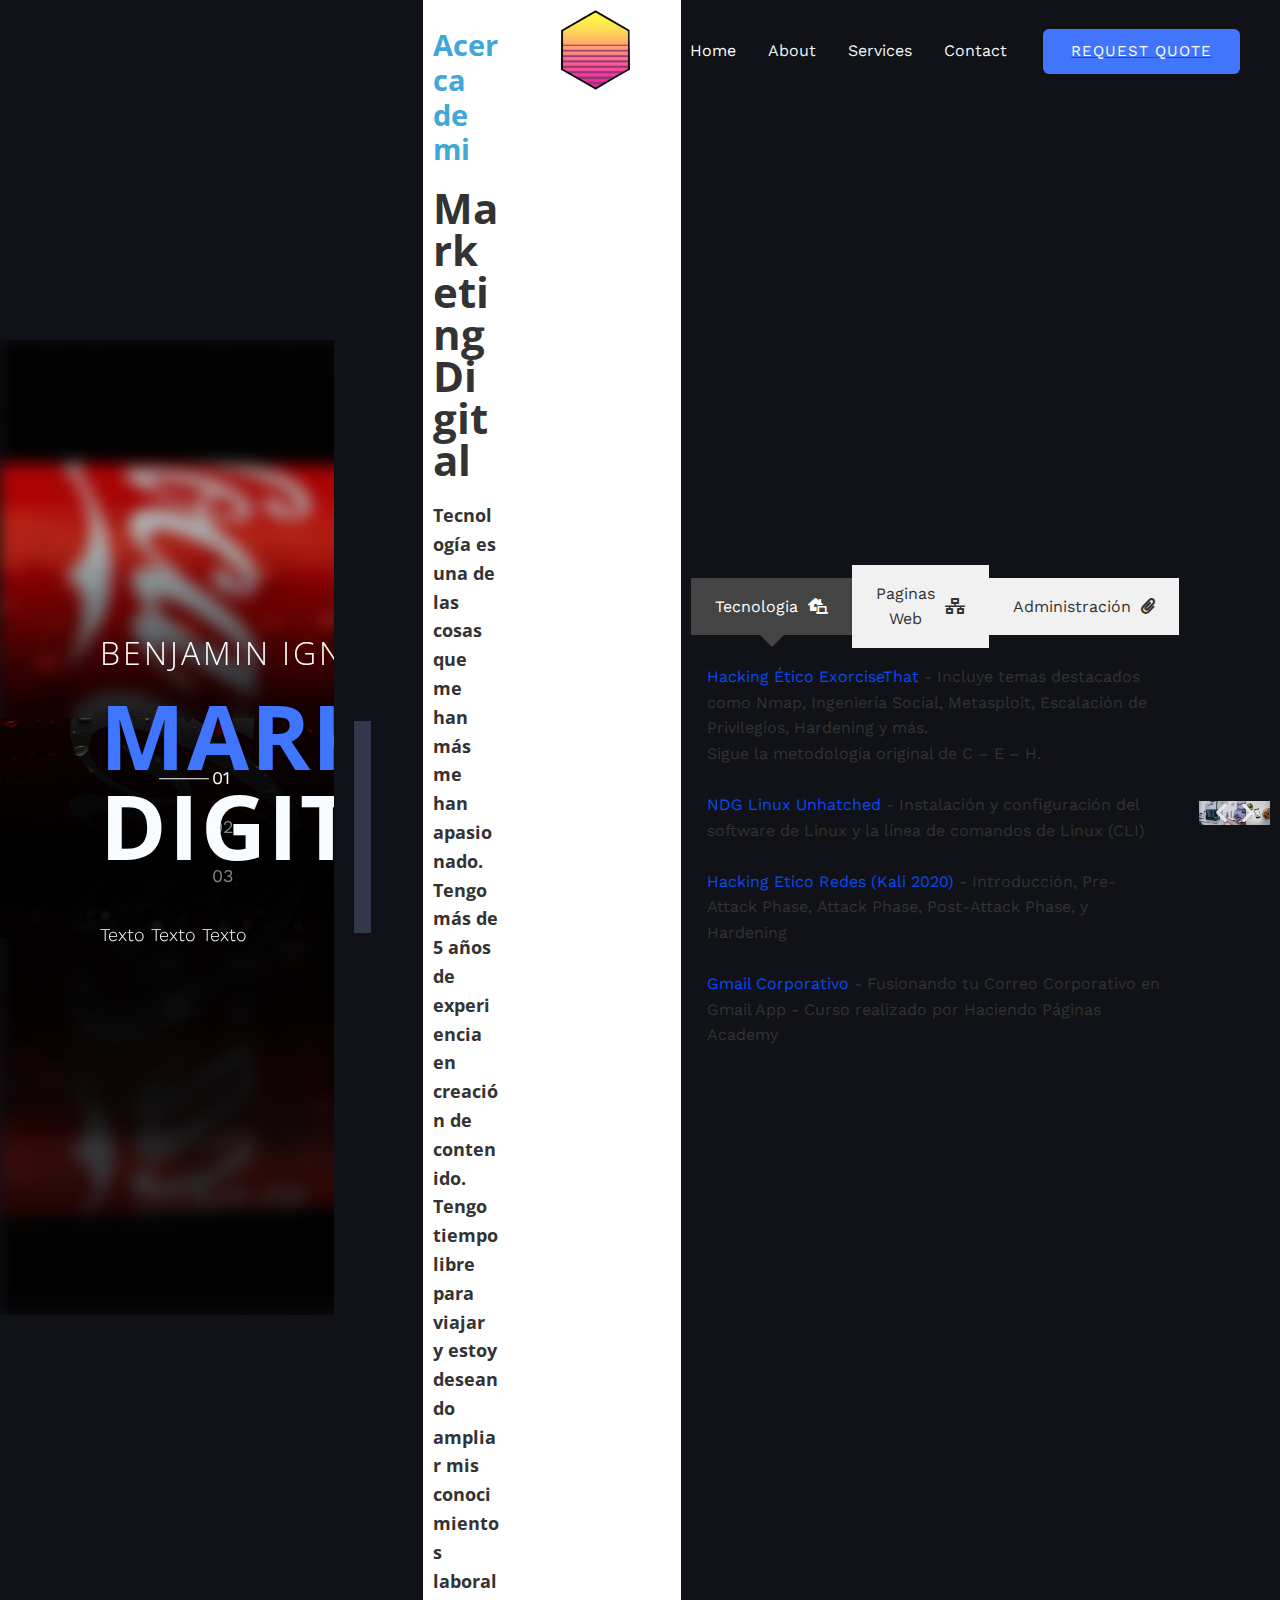
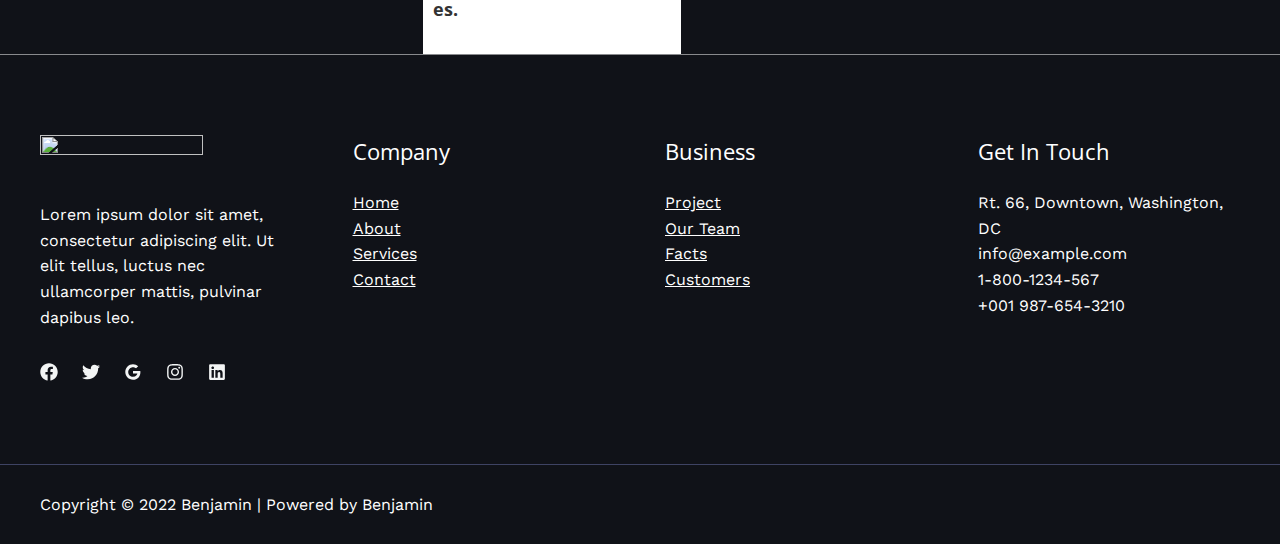
==== commit be9eff60: "BENJAMIN V2" ====
--- a/index.html
+++ b/index.html
@@ -47,12 +47,12 @@
 <link rel="stylesheet" id="dashicons-css" href="https://hexabenja.github.io/wp-includes/css/dashicons.min.css?ver=6.1" media="all">
 <link rel="stylesheet" id="elementor-frontend-css" href="https://hexabenja.github.io/wp-content/plugins/elementor/assets/css/frontend-lite.min.css?ver=3.8.1" media="all">
 <link rel="stylesheet" id="eael-general-css" href="https://hexabenja.github.io/wp-content/plugins/essential-addons-for-elementor-lite/assets/front-end/css/view/general.min.css?ver=5.4.2" media="all">
-<link rel="stylesheet" id="eael-1463-css" href="https://hexabenja.github.io/wp-content/uploads/essential-addons-elementor/eael-1463.css?ver=1668529419" media="all">
+<link rel="stylesheet" id="eael-1463-css" href="https://hexabenja.github.io/wp-content/uploads/essential-addons-elementor/eael-1463.css?ver=1668540279" media="all">
 <link rel="stylesheet" id="elementor-icons-css" href="https://hexabenja.github.io/wp-content/plugins/elementor/assets/lib/eicons/css/elementor-icons.min.css?ver=5.16.0" media="all">
 <link rel="stylesheet" id="elementor-post-1399-css" href="https://hexabenja.github.io/wp-content/uploads/elementor/css/post-1399.css?ver=1668352666" media="all">
 <link rel="stylesheet" id="font-awesome-5-all-css" href="https://hexabenja.github.io/wp-content/plugins/elementor/assets/lib/font-awesome/css/all.min.css?ver=3.8.1" media="all">
 <link rel="stylesheet" id="font-awesome-4-shim-css" href="https://hexabenja.github.io/wp-content/plugins/elementor/assets/lib/font-awesome/css/v4-shims.min.css?ver=3.8.1" media="all">
-<link rel="stylesheet" id="elementor-post-1463-css" href="https://hexabenja.github.io/wp-content/uploads/elementor/css/post-1463.css?ver=1668530110" media="all">
+<link rel="stylesheet" id="elementor-post-1463-css" href="https://hexabenja.github.io/wp-content/uploads/elementor/css/post-1463.css?ver=1668540354" media="all">
 <link rel="stylesheet" id="google-fonts-1-css" href="https://fonts.googleapis.com/css?family=Roboto%3A100%2C100italic%2C200%2C200italic%2C300%2C300italic%2C400%2C400italic%2C500%2C500italic%2C600%2C600italic%2C700%2C700italic%2C800%2C800italic%2C900%2C900italic%7CRoboto+Slab%3A100%2C100italic%2C200%2C200italic%2C300%2C300italic%2C400%2C400italic%2C500%2C500italic%2C600%2C600italic%2C700%2C700italic%2C800%2C800italic%2C900%2C900italic&#038;display=auto&#038;ver=6.1" media="all">
 <link rel="stylesheet" id="elementor-icons-shared-0-css" href="https://hexabenja.github.io/wp-content/plugins/elementor/assets/lib/font-awesome/css/fontawesome.min.css?ver=5.15.3" media="all">
 <link rel="stylesheet" id="elementor-icons-fa-solid-css" href="https://hexabenja.github.io/wp-content/plugins/elementor/assets/lib/font-awesome/css/solid.min.css?ver=5.15.3" media="all">
@@ -207,7 +207,7 @@
 
 											<div class="bdt-sub-title">
 							<h4 class="bdt-sub-title-inner" data-bdt-slideshow-parallax="x: 100,-100; opacity: 1,1,0">
-								Publicidad							</h4>
+								BENJAMIN IGNACIO							</h4>
 						</div>
 					
 											<div class="bdt-main-title">
@@ -249,7 +249,7 @@
 
 											<div class="bdt-sub-title">
 							<h4 class="bdt-sub-title-inner" data-bdt-slideshow-parallax="x: 100,-100; opacity: 1,1,0">
-								Redes Sociales							</h4>
+								REDES SOCIALES							</h4>
 						</div>
 					
 											<div class="bdt-main-title">
@@ -291,7 +291,7 @@
 
 											<div class="bdt-sub-title">
 							<h4 class="bdt-sub-title-inner" data-bdt-slideshow-parallax="x: 100,-100; opacity: 1,1,0">
-								Páginas Web							</h4>
+								BENJAMIN IGNACIO							</h4>
 						</div>
 					
 											<div class="bdt-main-title">
@@ -361,7 +361,7 @@
 
 				<div class="bdt-prime-slider-skin-locate content-position- content-position-">
 
-				<div class="bdt-position-relative bdt-visible-toggle" bdt-slideshow="{&quot;animation&quot;:&quot;fade&quot;,&quot;ratio&quot;:&quot;16:9&quot;,&quot;min-height&quot;:113,&quot;autoplay&quot;:true,&quot;autoplay-interval&quot;:7000,&quot;pause-on-hover&quot;:false,&quot;velocity&quot;:1,&quot;finite&quot;:false}" data-settings="{&quot;id&quot;:&quot;#bdt-c990c01&quot;,&quot;animation_status&quot;:&quot;no&quot;}" id="bdt-c990c01">
+				<div class="bdt-position-relative bdt-visible-toggle" bdt-slideshow="{&quot;animation&quot;:&quot;fade&quot;,&quot;ratio&quot;:&quot;16:9&quot;,&quot;min-height&quot;:212,&quot;autoplay&quot;:true,&quot;autoplay-interval&quot;:7000,&quot;pause-on-hover&quot;:false,&quot;velocity&quot;:1,&quot;finite&quot;:false}" data-settings="{&quot;id&quot;:&quot;#bdt-c990c01&quot;,&quot;animation_status&quot;:&quot;no&quot;}" id="bdt-c990c01">
 
 					<ul class="bdt-slideshow-items">
 		
@@ -444,148 +444,6 @@
                                 </div>
         		</div>
 				</div>
-				<div class="elementor-element elementor-element-8237e9f elementor-widget elementor-widget-prime-slider-sniper" data-id="8237e9f" data-element_type="widget" data-widget_type="prime-slider-sniper.default">
-				<div class="elementor-widget-container">
-					<div id="bdt-prime-slider-8237e9f" class="bdt-sniper-slider elementor-swiper" data-settings="{&quot;autoplay&quot;:{&quot;delay&quot;:5000},&quot;loop&quot;:true,&quot;speed&quot;:900,&quot;effect&quot;:&quot;slide&quot;,&quot;fadeEffect&quot;:{&quot;crossFade&quot;:true},&quot;lazy&quot;:{&quot;loadPrevNext&quot;:&quot;true&quot;},&quot;parallax&quot;:true,&quot;mousewheel&quot;:true,&quot;slidesPerView&quot;:1,&quot;loopedSlides&quot;:4,&quot;scrollbar&quot;:{&quot;el&quot;:&quot;#bdt-prime-slider-8237e9f .swiper-scrollbar&quot;},&quot;navigation&quot;:{&quot;nextEl&quot;:&quot;#bdt-prime-slider-8237e9f .bdt-button-next&quot;,&quot;prevEl&quot;:&quot;#bdt-prime-slider-8237e9f .bdt-button-prev&quot;}}">
-			<div class="swiper-container swiper bdt-main-slider">
-				<div class="bdt-grid-line">
-                    <span></span>
-                    <span></span>
-                    <span></span>
-                    <span></span>
-                </div>
-				<div class="swiper-wrapper">
-					<div class="bdt-item swiper-slide">
-				
-		<div class="bdt-image-wrap">
-			<img decoding="async" class="bdt-img" src="https://hexabenja.github.io/wp-content/plugins/bdthemes-prime-slider-lite/assets/images/gallery/item-1.svg" alt="">
-		</div>
-
-					</div>
-
-        			<div class="bdt-item swiper-slide">
-				
-		<div class="bdt-image-wrap">
-			<img decoding="async" class="bdt-img" src="https://hexabenja.github.io/wp-content/plugins/bdthemes-prime-slider-lite/assets/images/gallery/item-2.svg" alt="">
-		</div>
-
-					</div>
-
-        			<div class="bdt-item swiper-slide">
-				
-		<div class="bdt-image-wrap">
-			<img decoding="async" class="bdt-img" src="https://hexabenja.github.io/wp-content/plugins/bdthemes-prime-slider-lite/assets/images/gallery/item-3.svg" alt="">
-		</div>
-
-					</div>
-
-        			<div class="bdt-item swiper-slide">
-				
-		<div class="bdt-image-wrap">
-			<img decoding="async" class="bdt-img" src="https://hexabenja.github.io/wp-content/plugins/bdthemes-prime-slider-lite/assets/images/gallery/item-4.svg" alt="">
-		</div>
-
-					</div>
-
-        			<div class="bdt-item swiper-slide">
-				
-		<div class="bdt-image-wrap">
-			<img decoding="async" class="bdt-img" src="https://hexabenja.github.io/wp-content/plugins/bdthemes-prime-slider-lite/assets/images/gallery/item-5.svg" alt="">
-		</div>
-
-					</div>
-
-         
-				</div>
-
-								<div class="bdt-pagination-wrap">
-                    <div class="bdt-pagination"></div>
-                    <div class="swiper-scrollbar"></div>
-                </div>
-				
-			</div>
-			<div thumbsslider="" class="bdt-thumbs-slider">
-                <div class="swiper-wrapper">
-
-									<div class="swiper-slide bdt-item">
-                        <div class="bdt-content">
-
-															<div class="bdt-sub-title">
-									<span>This is a Label</span>
-								</div>
-							
-															<h1 class="bdt-title">
-																			<span class="frist-word">Sniper</span> Slide 1																		</h1>
-													
-                        </div>
-                    </div>
-									<div class="swiper-slide bdt-item">
-                        <div class="bdt-content">
-
-															<div class="bdt-sub-title">
-									<span>This is a Label</span>
-								</div>
-							
-															<h1 class="bdt-title">
-																			<span class="frist-word">Sniper</span> Slide 2																		</h1>
-													
-                        </div>
-                    </div>
-									<div class="swiper-slide bdt-item">
-                        <div class="bdt-content">
-
-															<div class="bdt-sub-title">
-									<span>This is a Label</span>
-								</div>
-							
-															<h1 class="bdt-title">
-																			<span class="frist-word">Sniper</span> Slide 3																		</h1>
-													
-                        </div>
-                    </div>
-									<div class="swiper-slide bdt-item">
-                        <div class="bdt-content">
-
-															<div class="bdt-sub-title">
-									<span>This is a Label</span>
-								</div>
-							
-															<h1 class="bdt-title">
-																			<span class="frist-word">Sniper</span> Slide 4																		</h1>
-													
-                        </div>
-                    </div>
-									<div class="swiper-slide bdt-item">
-                        <div class="bdt-content">
-
-															<div class="bdt-sub-title">
-									<span>This is a Label</span>
-								</div>
-							
-															<h1 class="bdt-title">
-																			<span class="frist-word">Sniper</span> Slide 5																		</h1>
-													
-                        </div>
-                    </div>
-				
-                </div>
-            </div>
-
-			            <div class="bdt-navigation-wrap">
-                <div class="bdt-nav-btn bdt-button-next">
-                    <svg xmlns="http://www.w3.org/2000/svg" width="16" height="16" fill="currentColor" class="bi bi-caret-right-fill" viewbox="0 0 16 16">
-                        <path d="m12.14 8.753-5.482 4.796c-.646.566-1.658.106-1.658-.753V3.204a1 1 0 0 1 1.659-.753l5.48 4.796a1 1 0 0 1 0 1.506z"></path>
-                      </svg>
-                </div>
-                <div class="bdt-nav-btn bdt-button-prev">
-                    <svg xmlns="http://www.w3.org/2000/svg" width="16" height="16" fill="currentColor" class="bi bi-caret-left-fill" viewbox="0 0 16 16">
-                        <path d="m3.86 8.753 5.482 4.796c.646.566 1.658.106 1.658-.753V3.204a1 1 0 0 0-1.659-.753l-5.48 4.796a1 1 0 0 0 0 1.506z"></path>
-                      </svg>
-                </div>
-            </div>
-					</div>
-				</div>
-				</div>
 					</div>
 		</div>
 							</div>
@@ -593,115 +451,15 @@
 				<section class="elementor-section elementor-top-section elementor-element elementor-element-d5aa593 elementor-section-boxed elementor-section-height-default elementor-section-height-default" data-id="d5aa593" data-element_type="section">
 						<div class="elementor-container elementor-column-gap-default">
 					<div class="elementor-column elementor-col-50 elementor-top-column elementor-element elementor-element-9d1f9bd" data-id="9d1f9bd" data-element_type="column">
-			<div class="elementor-widget-wrap elementor-element-populated">
-								<div class="elementor-element elementor-element-48728d7 bdt-text-stroke--yes elementor-widget elementor-widget-prime-slider-flogia" data-id="48728d7" data-element_type="widget" data-widget_type="prime-slider-flogia.default">
-				<div class="elementor-widget-container">
-			        <div class="bdt-prime-slider">
-            <div class="bdt-prime-slider-flogia">
-
-                <div class="bdt-position-relative bdt-visible-toggle" bdt-slideshow="{&quot;animation&quot;:&quot;fade&quot;,&quot;ratio&quot;:&quot;16:9&quot;,&quot;min-height&quot;:520,&quot;autoplay&quot;:true,&quot;autoplay-interval&quot;:7000,&quot;pause-on-hover&quot;:false,&quot;velocity&quot;:1,&quot;finite&quot;:false}">
-
-                    <ul class="bdt-slideshow-items">
-                    
-                <li class="bdt-slideshow-item bdt-flex bdt-flex-middle elementor-repeater-item-1">
-
-                    
-                        
-            <div class="bdt-ps-slide-img" style="background-image: url('https://hexabenja.github.io/wp-content/plugins/elementor/assets/images/placeholder.png')"></div>
-
-        
-                        
-                                            <div class="bdt-overlay-default bdt-position-cover"></div>
-                    
-                    
-            <div class="bdt-container">
-                <div class="bdt-prime-slider-content">
-
-                                            <div class="bdt-ps-category-wrapper" data-bdt-slideshow-parallax="y: 50,0,-50; opacity: 1,1,0">
-                                                    <span class="bdt-ps-category">
-                            <span><a href="https://hexabenja.github.io/category/uncategorized/" rel="category tag">Uncategorized</a></span>
-                        </span>
-                                            </div>
-                    
-                                            <div class="bdt-main-title" data-bdt-slideshow-parallax="y: 80,0,-80; opacity: 1,1,0">
-                            <h1 class="bdt-title-tag">
-
-                                <a href="https://hexabenja.github.io/2022/10/16/hello-world/">
-                                    <span class="frist-word">Hello</span> world!                                </a>
-
-                            </h1>
-
-                                        <div class="bdt-blog-text">
-                <p>Welcome to WordPress. This is your first post. Edit or delete it, then start writing!</p>
-            </div>
-        
-                        </div>
-                    
-                                            <div class="bdt-prime-slider-meta bdt-flex-inline bdt-flex-middle" data-bdt-slideshow-parallax="y: 70,-30">
-                            <div class="bdt-post-slider-author bdt-margin-small-right bdt-border-circle bdt-overflow-hidden">
-                                <img alt="" src="http://2.gravatar.com/avatar/b58996c504c5638798eb6b511e6f49af?s=32&#038;d=mm&#038;r=g" srcset="http://2.gravatar.com/avatar/b58996c504c5638798eb6b511e6f49af?s=64&#038;d=mm&#038;r=g 2x" class="avatar avatar-32 photo" height="32" width="32" loading="lazy" decoding="async">                            </div>
-                            <div class="bdt-meta-author bdt-flex bdt-flex-middle">
-                                <span class="bdt-author">
-                                                                            Published by                                                                         benjamin </span>
-                            </div>
-                        </div>
-                    
-                </div>
-            </div>
-
-            
-                    
-                </li>
-
-
-    
-                    </ul>
-
-                    
-                                                    <div class="bdt-navigation-arrows bdt-position-center-right bdt-position-large bdt-position-z-index">
-                                <a class="bdt-prime-slider-previous" href="#" bdt-slidenav-previous bdt-slideshow-item="previous"></a>
-
-                                <ul class="bdt-slideshow-nav bdt-ps-dotnav bdt-dotnav bdt-dotnav-vertical"></ul>
-
-                                <a class="bdt-prime-slider-next" href="#" bdt-slidenav-next bdt-slideshow-item="next"></a>
-                            </div>
-                        
-                    
-                    
-                                                    <div class="bdt-thumb-wrapper bdt-position-bottom-center bdt-position-large">
-                                <ul class="bdt-slider-items bdt-child-width-1-2 bdt-child-width-1-3@s bdt-child-width-1-4@m bdt-child-width-1-5@l bdt-child-width-expand@xl  bdt-grid">
-                                    
-                                        <li class="bdt-ps-thumbnav bdt-position-relative" bdt-slideshow-item="0">
-                                            <a href="#">
-                                                <div class="bdt-thumb-content">
-                                                    <br>
-<b>Warning</b>:  Trying to access array offset on value of type bool in <b>D:\XAMPP\apps\wordpress\htdocs\wp-content\plugins\bdthemes-prime-slider-lite\modules\flogia\widgets\flogia.php</b> on line <b>1137</b><br>
-
-            <img decoding="async" src="https://hexabenja.github.io/wp-content/plugins/elementor/assets/images/placeholder.png" alt="Hello world!">
-
-                                                            <span>Hello world!</span>
-                                                </div>
-                                            </a>
-                                                                                    </li>
-
-                                    
-                                </ul>
-                            </div>
-                        
-                    
-                </div>
-
-            </div>
-        		</div>
-				</div>
-					</div>
+			<div class="elementor-widget-wrap">
+									</div>
 		</div>
 				<div class="elementor-column elementor-col-50 elementor-top-column elementor-element elementor-element-e39498b" data-id="e39498b" data-element_type="column">
 			<div class="elementor-widget-wrap">
 									</div>
 		</div>
 							</div>
-		
+		</section>
 				<section class="elementor-section elementor-top-section elementor-element elementor-element-e84a4a1 elementor-section-boxed elementor-section-height-default elementor-section-height-default" data-id="e84a4a1" data-element_type="section" data-settings="{&quot;background_background&quot;:&quot;classic&quot;}">
 						<div class="elementor-container elementor-column-gap-default">
 					<div class="elementor-column elementor-col-33 elementor-top-column elementor-element elementor-element-6cff79d" data-id="6cff79d" data-element_type="column">
@@ -741,22 +499,22 @@
 				<div class="elementor-widget-container">
 			        <div id="eael-advance-tabs-94a79e2" class="eael-advance-tabs eael-tabs-horizontal eael-tab-auto-active" data-tabid="94a79e2">
             <div class="eael-tabs-nav">
-                <ul class="">
+                <ul class="eael-tab-inline-icon">
                                             <li id="tecnologia" class="active-default eael-tab-item-trigger" aria-selected="true" data-tab="1" role="tab" tabindex="0" aria-controls="tecnologia-tab" aria-expanded="false">
-                            
-                            
-                            
-                                                            <span class="eael-tab-title  title-after-icon">Tecnologia</span>                                                    </li>
+                                                            <span class="eael-tab-title  title-before-icon">Tecnologia</span>                            
+                                                                <i class="fas fa-laptop-house"></i>                                                            
+                            
+                                                    </li>
                                             <li id="paginas-web" class="inactive eael-tab-item-trigger" aria-selected="false" data-tab="2" role="tab" tabindex="-1" aria-controls="paginas-web-tab" aria-expanded="false">
-                            
-                            
-                            
-                                                            <span class="eael-tab-title  title-after-icon">Paginas Web</span>                                                    </li>
+                                                            <span class="eael-tab-title  title-before-icon">Paginas Web</span>                            
+                                                                <i class="fas fa-network-wired"></i>                                                            
+                            
+                                                    </li>
                                             <li id="administracin" class="inactive eael-tab-item-trigger" aria-selected="false" data-tab="3" role="tab" tabindex="-1" aria-controls="administracin-tab" aria-expanded="false">
-                            
-                            
-                            
-                                                            <span class="eael-tab-title  title-after-icon">Administración</span>                                                    </li>
+                                                            <span class="eael-tab-title  title-before-icon">Administración</span>                            
+                                                                <i class="fas fa-paperclip"></i>                                                            
+                            
+                                                    </li>
                                     </ul>
             </div>
             
@@ -833,9 +591,9 @@
 <!-- #primary -->
 
 
-	</section>
-</div> <!-- ast-container -->
-	</div>
+	</div> <!-- ast-container -->
+	</article></main>
+</div>
 <!-- #content -->
 <footer class="site-footer" id="colophon" itemtype="https://schema.org/WPFooter" itemscope="itemscope" itemid="#colophon">
 			<div class="site-primary-footer-wrap ast-builder-grid-row-container site-footer-focus-item ast-builder-grid-row-4-equal ast-builder-grid-row-tablet-2-equal ast-builder-grid-row-mobile-full ast-footer-row-stack ast-footer-row-tablet-stack ast-footer-row-mobile-stack" data-section="section-primary-footer-builder">
@@ -902,14 +660,11 @@
 
 </div>
 	</footer><!-- #colophon -->
-	</article></main>
-</div>
+	</div>
 <!-- #page -->
 <link rel="stylesheet" id="ps-dragon-css" href="https://hexabenja.github.io/wp-content/plugins/bdthemes-prime-slider-lite/assets/css/ps-dragon.css?ver=3.1.3" media="all">
 <link rel="stylesheet" id="prime-slider-font-css" href="https://hexabenja.github.io/wp-content/plugins/bdthemes-prime-slider-lite/assets/css/prime-slider-font.css?ver=3.1.3" media="all">
 <link rel="stylesheet" id="ps-isolate-css" href="https://hexabenja.github.io/wp-content/plugins/bdthemes-prime-slider-lite/assets/css/ps-isolate.css?ver=3.1.3" media="all">
-<link rel="stylesheet" id="ps-sniper-css" href="https://hexabenja.github.io/wp-content/plugins/bdthemes-prime-slider-lite/assets/css/ps-sniper.css?ver=3.1.3" media="all">
-<link rel="stylesheet" id="ps-flogia-css" href="https://hexabenja.github.io/wp-content/plugins/bdthemes-prime-slider-lite/assets/css/ps-flogia.css?ver=3.1.3" media="all">
 <link rel="stylesheet" id="e-animations-css" href="https://hexabenja.github.io/wp-content/plugins/elementor/assets/lib/animations/animations.min.css?ver=3.8.1" media="all">
 <script id="astra-theme-js-js-extra">var astra = {"break_point":"768","isRtl":""};</script>
 <script src="https://hexabenja.github.io/wp-content/themes/astra/assets/js/minified/frontend.min.js?ver=3.9.2" id="astra-theme-js-js"></script>
@@ -920,7 +675,7 @@
 <script src="https://hexabenja.github.io/wp-content/plugins/quadmenu/assets/frontend/js/quadmenu.min.js?ver=2.3.3" id="quadmenu-js"></script>
 <script id="eael-general-js-extra">var localize = {"ajaxurl":"https:\/\/hexabenja.github.io\/wp-admin\/admin-ajax.php","nonce":"5ef526d473","i18n":{"added":"Added ","compare":"Compare","loading":"Loading..."},"page_permalink":"https:\/\/hexabenja.github.io\/","cart_redirectition":"","cart_page_url":"","el_breakpoints":{"mobile":{"label":"Mobile","value":767,"default_value":767,"direction":"max","is_enabled":true},"mobile_extra":{"label":"Mobile Extra","value":880,"default_value":880,"direction":"max","is_enabled":false},"tablet":{"label":"Tablet","value":1024,"default_value":1024,"direction":"max","is_enabled":true},"tablet_extra":{"label":"Tablet Extra","value":1200,"default_value":1200,"direction":"max","is_enabled":false},"laptop":{"label":"Laptop","value":1366,"default_value":1366,"direction":"max","is_enabled":false},"widescreen":{"label":"Widescreen","value":2400,"default_value":2400,"direction":"min","is_enabled":false}}};</script>
 <script src="https://hexabenja.github.io/wp-content/plugins/essential-addons-for-elementor-lite/assets/front-end/js/view/general.min.js?ver=5.4.2" id="eael-general-js"></script>
-<script src="https://hexabenja.github.io/wp-content/uploads/essential-addons-elementor/eael-1463.js?ver=1668529419" id="eael-1463-js"></script>
+<script src="https://hexabenja.github.io/wp-content/uploads/essential-addons-elementor/eael-1463.js?ver=1668540279" id="eael-1463-js"></script>
 <script src="https://hexabenja.github.io/wp-content/plugins/bdthemes-prime-slider-lite/assets/js/bdt-uikit.min.js?ver=3.2" id="bdt-uikit-js"></script>
 <script src="https://hexabenja.github.io/wp-content/plugins/elementor/assets/js/webpack.runtime.min.js?ver=3.8.1" id="elementor-webpack-runtime-js"></script>
 <script src="https://hexabenja.github.io/wp-content/plugins/elementor/assets/js/frontend-modules.min.js?ver=3.8.1" id="elementor-frontend-modules-js"></script>
@@ -928,7 +683,6 @@
 <script src="https://hexabenja.github.io/wp-includes/js/jquery/ui/core.min.js?ver=1.13.2" id="jquery-ui-core-js"></script>
 <script id="elementor-frontend-js-before">var elementorFrontendConfig = {"environmentMode":{"edit":false,"wpPreview":false,"isScriptDebug":false},"i18n":{"shareOnFacebook":"Share on Facebook","shareOnTwitter":"Share on Twitter","pinIt":"Pin it","download":"Download","downloadImage":"Download image","fullscreen":"Fullscreen","zoom":"Zoom","share":"Share","playVideo":"Play Video","previous":"Previous","next":"Next","close":"Close"},"is_rtl":false,"breakpoints":{"xs":0,"sm":480,"md":768,"lg":1025,"xl":1440,"xxl":1600},"responsive":{"breakpoints":{"mobile":{"label":"Mobile","value":767,"default_value":767,"direction":"max","is_enabled":true},"mobile_extra":{"label":"Mobile Extra","value":880,"default_value":880,"direction":"max","is_enabled":false},"tablet":{"label":"Tablet","value":1024,"default_value":1024,"direction":"max","is_enabled":true},"tablet_extra":{"label":"Tablet Extra","value":1200,"default_value":1200,"direction":"max","is_enabled":false},"laptop":{"label":"Laptop","value":1366,"default_value":1366,"direction":"max","is_enabled":false},"widescreen":{"label":"Widescreen","value":2400,"default_value":2400,"direction":"min","is_enabled":false}}},"version":"3.8.1","is_static":false,"experimentalFeatures":{"e_dom_optimization":true,"e_optimized_assets_loading":true,"e_optimized_css_loading":true,"a11y_improvements":true,"additional_custom_breakpoints":true,"e_import_export":true,"e_hidden_wordpress_widgets":true,"landing-pages":true,"elements-color-picker":true,"favorite-widgets":true,"admin-top-bar":true},"urls":{"assets":"https:\/\/hexabenja.github.io\/wp-content\/plugins\/elementor\/assets\/"},"settings":{"page":[],"editorPreferences":[]},"kit":{"active_breakpoints":["viewport_mobile","viewport_tablet"],"global_image_lightbox":"yes","lightbox_enable_counter":"yes","lightbox_enable_fullscreen":"yes","lightbox_enable_zoom":"yes","lightbox_enable_share":"yes","lightbox_title_src":"title","lightbox_description_src":"description"},"post":{"id":1463,"title":"Benjamin%20%E2%80%93%20Just%20another%20WordPress%20site","excerpt":"","featuredImage":false}};</script>
 <script src="https://hexabenja.github.io/wp-content/plugins/elementor/assets/js/frontend.min.js?ver=3.8.1" id="elementor-frontend-js"></script>
-<script src="https://hexabenja.github.io/wp-content/plugins/bdthemes-prime-slider-lite/assets/js/modules/ps-sniper.min.js?ver=3.1.3" id="ps-sniper-js"></script>
 <script src="https://hexabenja.github.io/wp-content/plugins/bdthemes-prime-slider-lite/assets/js/prime-slider-site.min.js?ver=3.1.3" id="prime-slider-site-js"></script>
 <script src="https://hexabenja.github.io/wp-includes/js/underscore.min.js?ver=1.13.4" id="underscore-js"></script>
 <script id="wp-util-js-extra">var _wpUtilSettings = {"ajax":{"url":"\/wordpress\/wp-admin\/admin-ajax.php"}};</script>
@@ -938,6 +692,5 @@
 			<script>/(trident|msie)/i.test(navigator.userAgent)&&document.getElementById&&window.addEventListener&&window.addEventListener("hashchange",function(){var t,e=location.hash.substring(1);/^[A-z0-9_-]+$/.test(e)&&(t=document.getElementById(e))&&(/^(?:a|select|input|button|textarea)$/i.test(t.tagName)||(t.tabIndex=-1),t.focus())},!1);</script>
 				</div>
 </div>
-</div>
 </body>
 </html>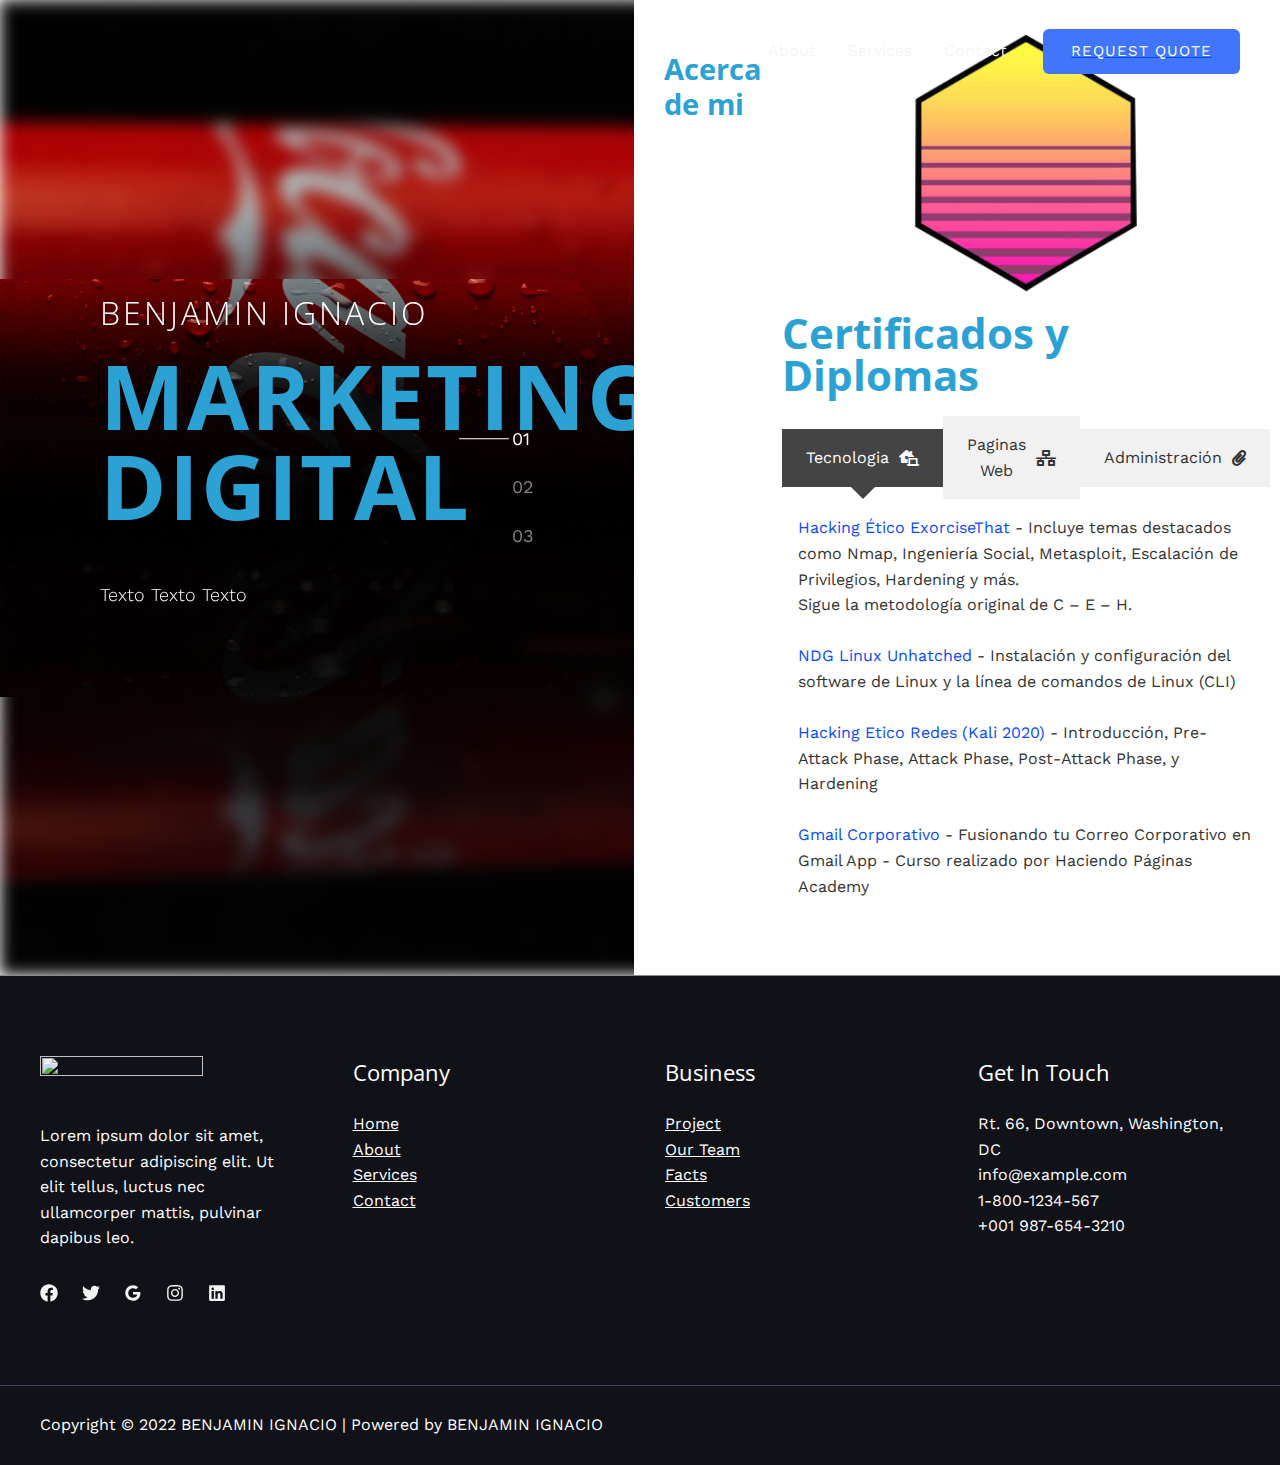
==== commit d07a1e68: "cambios movil" ====
--- a/index.html
+++ b/index.html
@@ -5,12 +5,11 @@
 <meta name="viewport" content="width=device-width, initial-scale=1">
 <link rel="profile" href="https://gmpg.org/xfn/11">
 
-<title>Benjamin &#8211; Just another WordPress site</title>
+<title>BENJAMIN IGNACIO &#8211; Servicios Web</title>
 <meta name="robots" content="max-image-preview:large">
 <link rel="dns-prefetch" href="//fonts.googleapis.com">
-<link rel="alternate" type="application/rss+xml" title="Benjamin &raquo; Feed" href="https://hexabenja.github.io/feed/">
-<link rel="alternate" type="application/rss+xml" title="Benjamin &raquo; Comments Feed" href="https://hexabenja.github.io/comments/feed/">
-<link rel="alternate" type="application/rss+xml" title="Benjamin &raquo; Home Comments Feed" href="https://hexabenja.github.io/home/feed/">
+<link rel="alternate" type="application/rss+xml" title="BENJAMIN IGNACIO &raquo; Feed" href="https://hexabenja.github.io/feed/">
+<link rel="alternate" type="application/rss+xml" title="BENJAMIN IGNACIO &raquo; Comments Feed" href="https://hexabenja.github.io/comments/feed/">
 <script>
 window._wpemojiSettings = {"baseUrl":"https:\/\/s.w.org\/images\/core\/emoji\/14.0.0\/72x72\/","ext":".png","svgUrl":"https:\/\/s.w.org\/images\/core\/emoji\/14.0.0\/svg\/","svgExt":".svg","source":{"concatemoji":"https:\/\/hexabenja.github.io\/wp-includes\/js\/wp-emoji-release.min.js?ver=6.1"}};
 /*! This file is auto-generated */
@@ -47,12 +46,12 @@
 <link rel="stylesheet" id="dashicons-css" href="https://hexabenja.github.io/wp-includes/css/dashicons.min.css?ver=6.1" media="all">
 <link rel="stylesheet" id="elementor-frontend-css" href="https://hexabenja.github.io/wp-content/plugins/elementor/assets/css/frontend-lite.min.css?ver=3.8.1" media="all">
 <link rel="stylesheet" id="eael-general-css" href="https://hexabenja.github.io/wp-content/plugins/essential-addons-for-elementor-lite/assets/front-end/css/view/general.min.css?ver=5.4.2" media="all">
-<link rel="stylesheet" id="eael-1463-css" href="https://hexabenja.github.io/wp-content/uploads/essential-addons-elementor/eael-1463.css?ver=1668540279" media="all">
+<link rel="stylesheet" id="eael-1463-css" href="https://hexabenja.github.io/wp-content/uploads/essential-addons-elementor/eael-1463.css?ver=1668575194" media="all">
 <link rel="stylesheet" id="elementor-icons-css" href="https://hexabenja.github.io/wp-content/plugins/elementor/assets/lib/eicons/css/elementor-icons.min.css?ver=5.16.0" media="all">
-<link rel="stylesheet" id="elementor-post-1399-css" href="https://hexabenja.github.io/wp-content/uploads/elementor/css/post-1399.css?ver=1668352666" media="all">
+<link rel="stylesheet" id="elementor-post-1399-css" href="https://hexabenja.github.io/wp-content/uploads/elementor/css/post-1399.css?ver=1668575115" media="all">
 <link rel="stylesheet" id="font-awesome-5-all-css" href="https://hexabenja.github.io/wp-content/plugins/elementor/assets/lib/font-awesome/css/all.min.css?ver=3.8.1" media="all">
 <link rel="stylesheet" id="font-awesome-4-shim-css" href="https://hexabenja.github.io/wp-content/plugins/elementor/assets/lib/font-awesome/css/v4-shims.min.css?ver=3.8.1" media="all">
-<link rel="stylesheet" id="elementor-post-1463-css" href="https://hexabenja.github.io/wp-content/uploads/elementor/css/post-1463.css?ver=1668540354" media="all">
+<link rel="stylesheet" id="elementor-post-1463-css" href="https://hexabenja.github.io/wp-content/uploads/elementor/css/post-1463.css?ver=1668575115" media="all">
 <link rel="stylesheet" id="google-fonts-1-css" href="https://fonts.googleapis.com/css?family=Roboto%3A100%2C100italic%2C200%2C200italic%2C300%2C300italic%2C400%2C400italic%2C500%2C500italic%2C600%2C600italic%2C700%2C700italic%2C800%2C800italic%2C900%2C900italic%7CRoboto+Slab%3A100%2C100italic%2C200%2C200italic%2C300%2C300italic%2C400%2C400italic%2C500%2C500italic%2C600%2C600italic%2C700%2C700italic%2C800%2C800italic%2C900%2C900italic&#038;display=auto&#038;ver=6.1" media="all">
 <link rel="stylesheet" id="elementor-icons-shared-0-css" href="https://hexabenja.github.io/wp-content/plugins/elementor/assets/lib/font-awesome/css/fontawesome.min.css?ver=5.15.3" media="all">
 <link rel="stylesheet" id="elementor-icons-fa-solid-css" href="https://hexabenja.github.io/wp-content/plugins/elementor/assets/lib/font-awesome/css/solid.min.css?ver=5.15.3" media="all">
@@ -75,7 +74,6 @@
 <link rel="alternate" type="application/json+oembed" href="https://hexabenja.github.io/wp-json/oembed/1.0/embed?url=https%3A%2F%2Fhexabenja.github.io%2F">
 <link rel="alternate" type="text/xml+oembed" href="https://hexabenja.github.io/wp-json/oembed/1.0/embed?url=https%3A%2F%2Fhexabenja.github.io%2F&#038;format=xml">
 <meta name="generator" content="Performance Lab 1.6.0; modules: images/dominant-color, images/webp-uploads, site-health/audit-full-page-cache, site-health/webp-support, object-cache/persistent-object-cache-health-check">
-<link rel="pingback" href="https://hexabenja.github.io/xmlrpc.php">
 
     <meta name="viewport" content="width=device-width, initial-scale=1.0">
 
@@ -97,7 +95,7 @@
 											<div class="site-header-primary-section-left site-header-section ast-flex site-header-section-left">
 									<div class="ast-builder-layout-element ast-flex site-header-focus-item" data-section="title_tagline">
 											<div class="site-branding ast-site-identity" itemtype="https://schema.org/Organization" itemscope="itemscope">
-					<span class="site-logo-img"><a href="https://hexabenja.github.io/" class="custom-logo-link transparent-custom-logo" rel="home" itemprop="url" aria-label="Benjamin"></a></span>				</div>
+					<span class="site-logo-img"><a href="https://hexabenja.github.io/" class="custom-logo-link transparent-custom-logo" rel="home" itemprop="url" aria-label="BENJAMIN IGNACIO"></a></span>				</div>
 			<!-- .site-branding -->
 					</div>
 								</div>
@@ -128,7 +126,7 @@
 													<div class="site-header-primary-section-left site-header-section ast-flex site-header-section-left">
 										<div class="ast-builder-layout-element ast-flex site-header-focus-item" data-section="title_tagline">
 											<div class="site-branding ast-site-identity" itemtype="https://schema.org/Organization" itemscope="itemscope">
-					<span class="site-logo-img"><a href="https://hexabenja.github.io/" class="custom-logo-link transparent-custom-logo" rel="home" itemprop="url" aria-label="Benjamin"></a></span>				</div>
+					<span class="site-logo-img"><a href="https://hexabenja.github.io/" class="custom-logo-link transparent-custom-logo" rel="home" itemprop="url" aria-label="BENJAMIN IGNACIO"></a></span>				</div>
 			<!-- .site-branding -->
 					</div>
 									</div>
@@ -249,7 +247,7 @@
 
 											<div class="bdt-sub-title">
 							<h4 class="bdt-sub-title-inner" data-bdt-slideshow-parallax="x: 100,-100; opacity: 1,1,0">
-								REDES SOCIALES							</h4>
+								BENJAMIN IGNACIO							</h4>
 						</div>
 					
 											<div class="bdt-main-title">
@@ -351,7 +349,7 @@
 		</div>
 							</div>
 		</section>
-				<section class="elementor-section elementor-top-section elementor-element elementor-element-c51b741 elementor-section-full_width elementor-section-height-min-height elementor-section-height-default elementor-section-items-middle" data-id="c51b741" data-element_type="section">
+				<section class="elementor-section elementor-top-section elementor-element elementor-element-c51b741 elementor-section-full_width elementor-section-height-min-height elementor-hidden-tablet elementor-hidden-mobile elementor-section-height-default elementor-section-items-middle" data-id="c51b741" data-element_type="section">
 						<div class="elementor-container elementor-column-gap-no">
 					<div class="elementor-column elementor-col-100 elementor-top-column elementor-element elementor-element-05adbde" data-id="05adbde" data-element_type="column">
 			<div class="elementor-widget-wrap elementor-element-populated">
@@ -448,18 +446,6 @@
 		</div>
 							</div>
 		
-				<section class="elementor-section elementor-top-section elementor-element elementor-element-d5aa593 elementor-section-boxed elementor-section-height-default elementor-section-height-default" data-id="d5aa593" data-element_type="section">
-						<div class="elementor-container elementor-column-gap-default">
-					<div class="elementor-column elementor-col-50 elementor-top-column elementor-element elementor-element-9d1f9bd" data-id="9d1f9bd" data-element_type="column">
-			<div class="elementor-widget-wrap">
-									</div>
-		</div>
-				<div class="elementor-column elementor-col-50 elementor-top-column elementor-element elementor-element-e39498b" data-id="e39498b" data-element_type="column">
-			<div class="elementor-widget-wrap">
-									</div>
-		</div>
-							</div>
-		</section>
 				<section class="elementor-section elementor-top-section elementor-element elementor-element-e84a4a1 elementor-section-boxed elementor-section-height-default elementor-section-height-default" data-id="e84a4a1" data-element_type="section" data-settings="{&quot;background_background&quot;:&quot;classic&quot;}">
 						<div class="elementor-container elementor-column-gap-default">
 					<div class="elementor-column elementor-col-33 elementor-top-column elementor-element elementor-element-6cff79d" data-id="6cff79d" data-element_type="column">
@@ -470,10 +456,72 @@
 .elementor-heading-title{padding:0;margin:0;line-height:1}.elementor-widget-heading .elementor-heading-title[class*=elementor-size-]>a{color:inherit;font-size:inherit;line-height:inherit}.elementor-widget-heading .elementor-heading-title.elementor-size-small{font-size:15px}.elementor-widget-heading .elementor-heading-title.elementor-size-medium{font-size:19px}.elementor-widget-heading .elementor-heading-title.elementor-size-large{font-size:29px}.elementor-widget-heading .elementor-heading-title.elementor-size-xl{font-size:39px}.elementor-widget-heading .elementor-heading-title.elementor-size-xxl{font-size:59px}</style>
 <h1 class="elementor-heading-title elementor-size-large">Acerca de mi</h1>		</div>
 				</div>
+				<div class="elementor-element elementor-element-be73c32 elementor-hidden-desktop elementor-widget elementor-widget-prime-slider-isolate" data-id="be73c32" data-element_type="widget" data-widget_type="prime-slider-isolate.locate">
+				<div class="elementor-widget-container">
+						<div class="bdt-prime-slider">
+
+				<div class="bdt-prime-slider-skin-locate content-position- content-position-">
+
+				<div class="bdt-position-relative bdt-visible-toggle" bdt-slideshow="{&quot;animation&quot;:&quot;fade&quot;,&quot;ratio&quot;:&quot;16:9&quot;,&quot;min-height&quot;:979,&quot;autoplay&quot;:true,&quot;autoplay-interval&quot;:7000,&quot;pause-on-hover&quot;:false,&quot;velocity&quot;:1,&quot;finite&quot;:false}" data-settings="{&quot;id&quot;:&quot;#bdt-be73c32&quot;,&quot;animation_status&quot;:&quot;no&quot;}" id="bdt-be73c32">
+
+					<ul class="bdt-slideshow-items">
+		
+            <li class="bdt-slideshow-item bdt-flex bdt-flex-column bdt-flex-middle elementor-repeater-item-b2f5e4a">
+                <div class="bdt-width-1-1 bdt-width-1-2@s">
+
+                    <div class="bdt-position-relative bdt-slide-overlay">
+                                
+                                
+		<img decoding="async" src="https://hexabenja.github.io/wp-content/uploads/2022/10/Image1-3.png" alt="Acerca de mi">
+
+		        
+                                                </div>
+
+                </div>
+                <div class="bdt-width-1-1 bdt-width-1-2@s">
+                                <div class="bdt-slideshow-content-wrapper">
+                <div class="bdt-prime-slider-wrapper">
+                    <div class="bdt-prime-slider-content">
+                        <div class="bdt-prime-slider-desc">
+
+                            
+                                                           <div class="bdt-main-title">
+                                    <h1 class="bdt-title-tag" data-bdt-slideshow-parallax="y: 75,0,-75; opacity: 1,1,0">
+                                                                                    <span class="frist-word">Acerca</span> de mi                                                                                </h1>
+                                </div>
+                            
+                                                            <div class="bdt-slider-excerpt" data-bdt-slideshow-parallax="y: 100,0,-80; opacity: 1,1,0">
+                                    <h5>
+<span style="color: #333333"><strong>Tecnología es una de las cosas que me han más me han apasionado.</strong></span><br><span style="color: #333333"><strong>Tengo más de 5 años de experiencia en creación de contenido.</strong></span><br><span style="color: #333333"><strong>Tengo tiempo libre para viajar y estoy deseando ampliar mis conocimientos laborales.</strong></span>
+</h5>                                </div>
+                            
+                            <div data-bdt-slideshow-parallax="y: 150,0,-100; opacity: 1,1,0">
+                                
+									</div>
+							
+                        </div>
+
+                    </div>
+                </div>
+            </div>
+
+                        </div>
+            </li>
+
+        
+                </ul>
+
+                            		                
+        
+                        
+            </div>
+                                </div>
+        		</div>
+				</div>
 				<div class="elementor-element elementor-element-cf05717 elementor-widget elementor-widget-text-editor" data-id="cf05717" data-element_type="widget" data-widget_type="text-editor.default">
 				<div class="elementor-widget-container">
 			<style>/*! elementor - v3.8.1 - 13-11-2022 */
-.elementor-widget-text-editor.elementor-drop-cap-view-stacked .elementor-drop-cap{background-color:#818a91;color:#fff}.elementor-widget-text-editor.elementor-drop-cap-view-framed .elementor-drop-cap{color:#818a91;border:3px solid;background-color:transparent}.elementor-widget-text-editor:not(.elementor-drop-cap-view-default) .elementor-drop-cap{margin-top:8px}.elementor-widget-text-editor:not(.elementor-drop-cap-view-default) .elementor-drop-cap-letter{width:1em;height:1em}.elementor-widget-text-editor .elementor-drop-cap{float:left;text-align:center;line-height:1;font-size:50px}.elementor-widget-text-editor .elementor-drop-cap-letter{display:inline-block}</style>				<h2><span style="color: #333333;"><strong>Marketing Digital</strong></span></h2>
+.elementor-widget-text-editor.elementor-drop-cap-view-stacked .elementor-drop-cap{background-color:#818a91;color:#fff}.elementor-widget-text-editor.elementor-drop-cap-view-framed .elementor-drop-cap{color:#818a91;border:3px solid;background-color:transparent}.elementor-widget-text-editor:not(.elementor-drop-cap-view-default) .elementor-drop-cap{margin-top:8px}.elementor-widget-text-editor:not(.elementor-drop-cap-view-default) .elementor-drop-cap-letter{width:1em;height:1em}.elementor-widget-text-editor .elementor-drop-cap{float:left;text-align:center;line-height:1;font-size:50px}.elementor-widget-text-editor .elementor-drop-cap-letter{display:inline-block}</style>				<h2><span style="color: #00ccff;"><strong>Marketing Digital</strong></span></h2>
 <h5>
 <span style="color: #333333;"><strong>Tecnología es una de las cosas que me han más me han apasionado.</strong></span><br><span style="color: #333333;"><strong>Tengo más de 5 años de experiencia en creación de contenido.</strong></span><br><span style="color: #333333;"><strong>Tengo tiempo libre para viajar y estoy deseando ampliar mis conocimientos laborales.</strong></span>
 </h5>						</div>
@@ -481,21 +529,26 @@
 					</div>
 		</div>
 				<div class="elementor-column elementor-col-66 elementor-top-column elementor-element elementor-element-148e665" data-id="148e665" data-element_type="column">
+			<div class="elementor-widget-wrap">
+									</div>
+		</div>
+							</div>
+		
+				<section class="elementor-section elementor-top-section elementor-element elementor-element-7f42ece elementor-section-boxed elementor-section-height-default elementor-section-height-default" data-id="7f42ece" data-element_type="section">
+							<div class="elementor-background-overlay"></div>
+							<div class="elementor-container elementor-column-gap-default">
+					<div class="elementor-column elementor-col-100 elementor-top-column elementor-element elementor-element-051671e" data-id="051671e" data-element_type="column">
 			<div class="elementor-widget-wrap elementor-element-populated">
 								<div class="elementor-element elementor-element-ca559ea elementor-invisible elementor-widget elementor-widget-image" data-id="ca559ea" data-element_type="widget" data-settings="{&quot;_animation&quot;:&quot;fadeIn&quot;}" data-widget_type="image.default">
 				<div class="elementor-widget-container">
 			<style>/*! elementor - v3.8.1 - 13-11-2022 */
 .elementor-widget-image{text-align:center}.elementor-widget-image a{display:inline-block}.elementor-widget-image a img[src$=".svg"]{width:48px}.elementor-widget-image img{vertical-align:middle;display:inline-block}</style>												<img decoding="async" width="1024" height="576" src="https://hexabenja.github.io/wp-content/uploads/2022/10/Image1-3.png" class="attachment-large size-large" alt="" loading="lazy">															</div>
 				</div>
-					</div>
-		</div>
-							</div>
-		</section>
-				<section class="elementor-section elementor-top-section elementor-element elementor-element-7f42ece elementor-section-boxed elementor-section-height-default elementor-section-height-default" data-id="7f42ece" data-element_type="section">
-						<div class="elementor-container elementor-column-gap-default">
-					<div class="elementor-column elementor-col-100 elementor-top-column elementor-element elementor-element-051671e" data-id="051671e" data-element_type="column">
-			<div class="elementor-widget-wrap elementor-element-populated">
-								<div class="elementor-element elementor-element-94a79e2 elementor-widget elementor-widget-eael-adv-tabs" data-id="94a79e2" data-element_type="widget" data-widget_type="eael-adv-tabs.default">
+				<div class="elementor-element elementor-element-56902ed elementor-widget elementor-widget-heading" data-id="56902ed" data-element_type="widget" data-widget_type="heading.default">
+				<div class="elementor-widget-container">
+			<h2 class="elementor-heading-title elementor-size-default">Certificados y Diplomas</h2>		</div>
+				</div>
+				<div class="elementor-element elementor-element-94a79e2 elementor-widget elementor-widget-eael-adv-tabs" data-id="94a79e2" data-element_type="widget" data-widget_type="eael-adv-tabs.default">
 				<div class="elementor-widget-container">
 			        <div id="eael-advance-tabs-94a79e2" class="eael-advance-tabs eael-tabs-horizontal eael-tab-auto-active" data-tabid="94a79e2">
             <div class="eael-tabs-nav">
@@ -543,34 +596,6 @@
 		</div>
 							</div>
 		</section>
-				<section class="elementor-section elementor-top-section elementor-element elementor-element-bd76a46 elementor-section-boxed elementor-section-height-default elementor-section-height-default" data-id="bd76a46" data-element_type="section">
-						<div class="elementor-container elementor-column-gap-default">
-					<div class="elementor-column elementor-col-100 elementor-top-column elementor-element elementor-element-16a0574" data-id="16a0574" data-element_type="column">
-			<div class="elementor-widget-wrap elementor-element-populated">
-								<div class="elementor-element elementor-element-250a44b elementor-arrows-position-inside elementor-pagination-position-outside elementor-widget elementor-widget-image-carousel" data-id="250a44b" data-element_type="widget" data-settings="{&quot;navigation&quot;:&quot;both&quot;,&quot;autoplay&quot;:&quot;yes&quot;,&quot;pause_on_hover&quot;:&quot;yes&quot;,&quot;pause_on_interaction&quot;:&quot;yes&quot;,&quot;autoplay_speed&quot;:5000,&quot;infinite&quot;:&quot;yes&quot;,&quot;speed&quot;:500}" data-widget_type="image-carousel.default">
-				<div class="elementor-widget-container">
-			<style>/*! elementor - v3.8.1 - 13-11-2022 */
-.elementor-widget-image-carousel .swiper-container{position:static}.elementor-widget-image-carousel .swiper-container .swiper-slide figure{line-height:inherit}.elementor-widget-image-carousel .swiper-slide{text-align:center}.elementor-image-carousel-wrapper:not(.swiper-container-initialized) .swiper-slide{max-width:calc(100% / var(--e-image-carousel-slides-to-show, 3))}</style>		<div class="elementor-image-carousel-wrapper swiper-container" dir="ltr">
-			<div class="elementor-image-carousel swiper-wrapper">
-								<div class="swiper-slide"><figure class="swiper-slide-inner"><img decoding="async" class="swiper-slide-image" src="https://hexabenja.github.io/wp-content/uploads/2020/06/portfolio3.jpg" alt="portfolio3"></figure></div>
-<div class="swiper-slide"><figure class="swiper-slide-inner"><img decoding="async" class="swiper-slide-image" src="https://hexabenja.github.io/wp-content/uploads/2020/06/portfolio4-1.jpg" alt="portfolio4"></figure></div>
-<div class="swiper-slide"><figure class="swiper-slide-inner"><img decoding="async" class="swiper-slide-image" src="https://hexabenja.github.io/wp-content/uploads/2020/06/portfolio2.jpg" alt="portfolio2"></figure></div>
-<div class="swiper-slide"><figure class="swiper-slide-inner"><img decoding="async" class="swiper-slide-image" src="https://hexabenja.github.io/wp-content/uploads/2020/06/portfolio1.jpg" alt="portfolio1"></figure></div>
-<div class="swiper-slide"><figure class="swiper-slide-inner"><img decoding="async" class="swiper-slide-image" src="https://hexabenja.github.io/wp-content/uploads/2019/12/footer-bg.jpg" alt="footer-bg"></figure></div>			</div>
-												<div class="swiper-pagination"></div>
-													<div class="elementor-swiper-button elementor-swiper-button-prev">
-						<i aria-hidden="true" class="eicon-chevron-left"></i>						<span class="elementor-screen-only">Previous</span>
-					</div>
-					<div class="elementor-swiper-button elementor-swiper-button-next">
-						<i aria-hidden="true" class="eicon-chevron-right"></i>						<span class="elementor-screen-only">Next</span>
-					</div>
-									</div>
-				</div>
-				</div>
-					</div>
-		</div>
-							</div>
-		</section>
 							</div>
 		
 		
@@ -591,9 +616,9 @@
 <!-- #primary -->
 
 
-	</div> <!-- ast-container -->
-	</article></main>
-</div>
+	</section>
+</div> <!-- ast-container -->
+	</div>
 <!-- #content -->
 <footer class="site-footer" id="colophon" itemtype="https://schema.org/WPFooter" itemscope="itemscope" itemid="#colophon">
 			<div class="site-primary-footer-wrap ast-builder-grid-row-container site-footer-focus-item ast-builder-grid-row-4-equal ast-builder-grid-row-tablet-2-equal ast-builder-grid-row-mobile-full ast-footer-row-stack ast-footer-row-tablet-stack ast-footer-row-mobile-stack" data-section="section-primary-footer-builder">
@@ -652,7 +677,7 @@
 											<div class="site-footer-below-section-1 site-footer-section site-footer-section-1">
 								<div class="ast-builder-layout-element ast-flex site-footer-focus-item ast-footer-copyright" data-section="section-footer-builder">
 				<div class="ast-footer-copyright">
-<p>Copyright © 2022 Benjamin | Powered by Benjamin</p>
+<p>Copyright © 2022 BENJAMIN IGNACIO | Powered by BENJAMIN IGNACIO</p>
 </div>			</div>
 						</div>
 										</div>
@@ -660,7 +685,8 @@
 
 </div>
 	</footer><!-- #colophon -->
-	</div>
+	</article></main>
+</div>
 <!-- #page -->
 <link rel="stylesheet" id="ps-dragon-css" href="https://hexabenja.github.io/wp-content/plugins/bdthemes-prime-slider-lite/assets/css/ps-dragon.css?ver=3.1.3" media="all">
 <link rel="stylesheet" id="prime-slider-font-css" href="https://hexabenja.github.io/wp-content/plugins/bdthemes-prime-slider-lite/assets/css/prime-slider-font.css?ver=3.1.3" media="all">
@@ -673,15 +699,15 @@
 <script src="https://hexabenja.github.io/wp-includes/js/hoverIntent.min.js?ver=1.10.2" id="hoverIntent-js"></script>
 <script id="quadmenu-js-extra">var quadmenu = {"ajaxurl":"https:\/\/hexabenja.github.io\/wp-admin\/admin-ajax.php","gutter":"30"};</script>
 <script src="https://hexabenja.github.io/wp-content/plugins/quadmenu/assets/frontend/js/quadmenu.min.js?ver=2.3.3" id="quadmenu-js"></script>
-<script id="eael-general-js-extra">var localize = {"ajaxurl":"https:\/\/hexabenja.github.io\/wp-admin\/admin-ajax.php","nonce":"5ef526d473","i18n":{"added":"Added ","compare":"Compare","loading":"Loading..."},"page_permalink":"https:\/\/hexabenja.github.io\/","cart_redirectition":"","cart_page_url":"","el_breakpoints":{"mobile":{"label":"Mobile","value":767,"default_value":767,"direction":"max","is_enabled":true},"mobile_extra":{"label":"Mobile Extra","value":880,"default_value":880,"direction":"max","is_enabled":false},"tablet":{"label":"Tablet","value":1024,"default_value":1024,"direction":"max","is_enabled":true},"tablet_extra":{"label":"Tablet Extra","value":1200,"default_value":1200,"direction":"max","is_enabled":false},"laptop":{"label":"Laptop","value":1366,"default_value":1366,"direction":"max","is_enabled":false},"widescreen":{"label":"Widescreen","value":2400,"default_value":2400,"direction":"min","is_enabled":false}}};</script>
+<script id="eael-general-js-extra">var localize = {"ajaxurl":"https:\/\/hexabenja.github.io\/wp-admin\/admin-ajax.php","nonce":"a811a5fe69","i18n":{"added":"Added ","compare":"Compare","loading":"Loading..."},"page_permalink":"https:\/\/hexabenja.github.io\/","cart_redirectition":"","cart_page_url":"","el_breakpoints":{"mobile":{"label":"Mobile","value":767,"default_value":767,"direction":"max","is_enabled":true},"mobile_extra":{"label":"Mobile Extra","value":880,"default_value":880,"direction":"max","is_enabled":false},"tablet":{"label":"Tablet","value":1024,"default_value":1024,"direction":"max","is_enabled":true},"tablet_extra":{"label":"Tablet Extra","value":1200,"default_value":1200,"direction":"max","is_enabled":false},"laptop":{"label":"Laptop","value":1366,"default_value":1366,"direction":"max","is_enabled":false},"widescreen":{"label":"Widescreen","value":2400,"default_value":2400,"direction":"min","is_enabled":false}}};</script>
 <script src="https://hexabenja.github.io/wp-content/plugins/essential-addons-for-elementor-lite/assets/front-end/js/view/general.min.js?ver=5.4.2" id="eael-general-js"></script>
-<script src="https://hexabenja.github.io/wp-content/uploads/essential-addons-elementor/eael-1463.js?ver=1668540279" id="eael-1463-js"></script>
+<script src="https://hexabenja.github.io/wp-content/uploads/essential-addons-elementor/eael-1463.js?ver=1668575194" id="eael-1463-js"></script>
 <script src="https://hexabenja.github.io/wp-content/plugins/bdthemes-prime-slider-lite/assets/js/bdt-uikit.min.js?ver=3.2" id="bdt-uikit-js"></script>
 <script src="https://hexabenja.github.io/wp-content/plugins/elementor/assets/js/webpack.runtime.min.js?ver=3.8.1" id="elementor-webpack-runtime-js"></script>
 <script src="https://hexabenja.github.io/wp-content/plugins/elementor/assets/js/frontend-modules.min.js?ver=3.8.1" id="elementor-frontend-modules-js"></script>
 <script src="https://hexabenja.github.io/wp-content/plugins/elementor/assets/lib/waypoints/waypoints.min.js?ver=4.0.2" id="elementor-waypoints-js"></script>
 <script src="https://hexabenja.github.io/wp-includes/js/jquery/ui/core.min.js?ver=1.13.2" id="jquery-ui-core-js"></script>
-<script id="elementor-frontend-js-before">var elementorFrontendConfig = {"environmentMode":{"edit":false,"wpPreview":false,"isScriptDebug":false},"i18n":{"shareOnFacebook":"Share on Facebook","shareOnTwitter":"Share on Twitter","pinIt":"Pin it","download":"Download","downloadImage":"Download image","fullscreen":"Fullscreen","zoom":"Zoom","share":"Share","playVideo":"Play Video","previous":"Previous","next":"Next","close":"Close"},"is_rtl":false,"breakpoints":{"xs":0,"sm":480,"md":768,"lg":1025,"xl":1440,"xxl":1600},"responsive":{"breakpoints":{"mobile":{"label":"Mobile","value":767,"default_value":767,"direction":"max","is_enabled":true},"mobile_extra":{"label":"Mobile Extra","value":880,"default_value":880,"direction":"max","is_enabled":false},"tablet":{"label":"Tablet","value":1024,"default_value":1024,"direction":"max","is_enabled":true},"tablet_extra":{"label":"Tablet Extra","value":1200,"default_value":1200,"direction":"max","is_enabled":false},"laptop":{"label":"Laptop","value":1366,"default_value":1366,"direction":"max","is_enabled":false},"widescreen":{"label":"Widescreen","value":2400,"default_value":2400,"direction":"min","is_enabled":false}}},"version":"3.8.1","is_static":false,"experimentalFeatures":{"e_dom_optimization":true,"e_optimized_assets_loading":true,"e_optimized_css_loading":true,"a11y_improvements":true,"additional_custom_breakpoints":true,"e_import_export":true,"e_hidden_wordpress_widgets":true,"landing-pages":true,"elements-color-picker":true,"favorite-widgets":true,"admin-top-bar":true},"urls":{"assets":"https:\/\/hexabenja.github.io\/wp-content\/plugins\/elementor\/assets\/"},"settings":{"page":[],"editorPreferences":[]},"kit":{"active_breakpoints":["viewport_mobile","viewport_tablet"],"global_image_lightbox":"yes","lightbox_enable_counter":"yes","lightbox_enable_fullscreen":"yes","lightbox_enable_zoom":"yes","lightbox_enable_share":"yes","lightbox_title_src":"title","lightbox_description_src":"description"},"post":{"id":1463,"title":"Benjamin%20%E2%80%93%20Just%20another%20WordPress%20site","excerpt":"","featuredImage":false}};</script>
+<script id="elementor-frontend-js-before">var elementorFrontendConfig = {"environmentMode":{"edit":false,"wpPreview":false,"isScriptDebug":false},"i18n":{"shareOnFacebook":"Share on Facebook","shareOnTwitter":"Share on Twitter","pinIt":"Pin it","download":"Download","downloadImage":"Download image","fullscreen":"Fullscreen","zoom":"Zoom","share":"Share","playVideo":"Play Video","previous":"Previous","next":"Next","close":"Close"},"is_rtl":false,"breakpoints":{"xs":0,"sm":480,"md":768,"lg":1025,"xl":1440,"xxl":1600},"responsive":{"breakpoints":{"mobile":{"label":"Mobile","value":767,"default_value":767,"direction":"max","is_enabled":true},"mobile_extra":{"label":"Mobile Extra","value":880,"default_value":880,"direction":"max","is_enabled":false},"tablet":{"label":"Tablet","value":1024,"default_value":1024,"direction":"max","is_enabled":true},"tablet_extra":{"label":"Tablet Extra","value":1200,"default_value":1200,"direction":"max","is_enabled":false},"laptop":{"label":"Laptop","value":1366,"default_value":1366,"direction":"max","is_enabled":false},"widescreen":{"label":"Widescreen","value":2400,"default_value":2400,"direction":"min","is_enabled":false}}},"version":"3.8.1","is_static":false,"experimentalFeatures":{"e_dom_optimization":true,"e_optimized_assets_loading":true,"e_optimized_css_loading":true,"a11y_improvements":true,"additional_custom_breakpoints":true,"e_import_export":true,"e_hidden_wordpress_widgets":true,"landing-pages":true,"elements-color-picker":true,"favorite-widgets":true,"admin-top-bar":true},"urls":{"assets":"https:\/\/hexabenja.github.io\/wp-content\/plugins\/elementor\/assets\/"},"settings":{"page":[],"editorPreferences":[]},"kit":{"active_breakpoints":["viewport_mobile","viewport_tablet"],"global_image_lightbox":"yes","lightbox_enable_counter":"yes","lightbox_enable_fullscreen":"yes","lightbox_enable_zoom":"yes","lightbox_enable_share":"yes","lightbox_title_src":"title","lightbox_description_src":"description"},"post":{"id":1463,"title":"BENJAMIN%20IGNACIO%20%E2%80%93%20Servicios%20Web","excerpt":"","featuredImage":false}};</script>
 <script src="https://hexabenja.github.io/wp-content/plugins/elementor/assets/js/frontend.min.js?ver=3.8.1" id="elementor-frontend-js"></script>
 <script src="https://hexabenja.github.io/wp-content/plugins/bdthemes-prime-slider-lite/assets/js/prime-slider-site.min.js?ver=3.1.3" id="prime-slider-site-js"></script>
 <script src="https://hexabenja.github.io/wp-includes/js/underscore.min.js?ver=1.13.4" id="underscore-js"></script>
@@ -692,5 +718,6 @@
 			<script>/(trident|msie)/i.test(navigator.userAgent)&&document.getElementById&&window.addEventListener&&window.addEventListener("hashchange",function(){var t,e=location.hash.substring(1);/^[A-z0-9_-]+$/.test(e)&&(t=document.getElementById(e))&&(/^(?:a|select|input|button|textarea)$/i.test(t.tagName)||(t.tabIndex=-1),t.focus())},!1);</script>
 				</div>
 </div>
+</div>
 </body>
 </html>